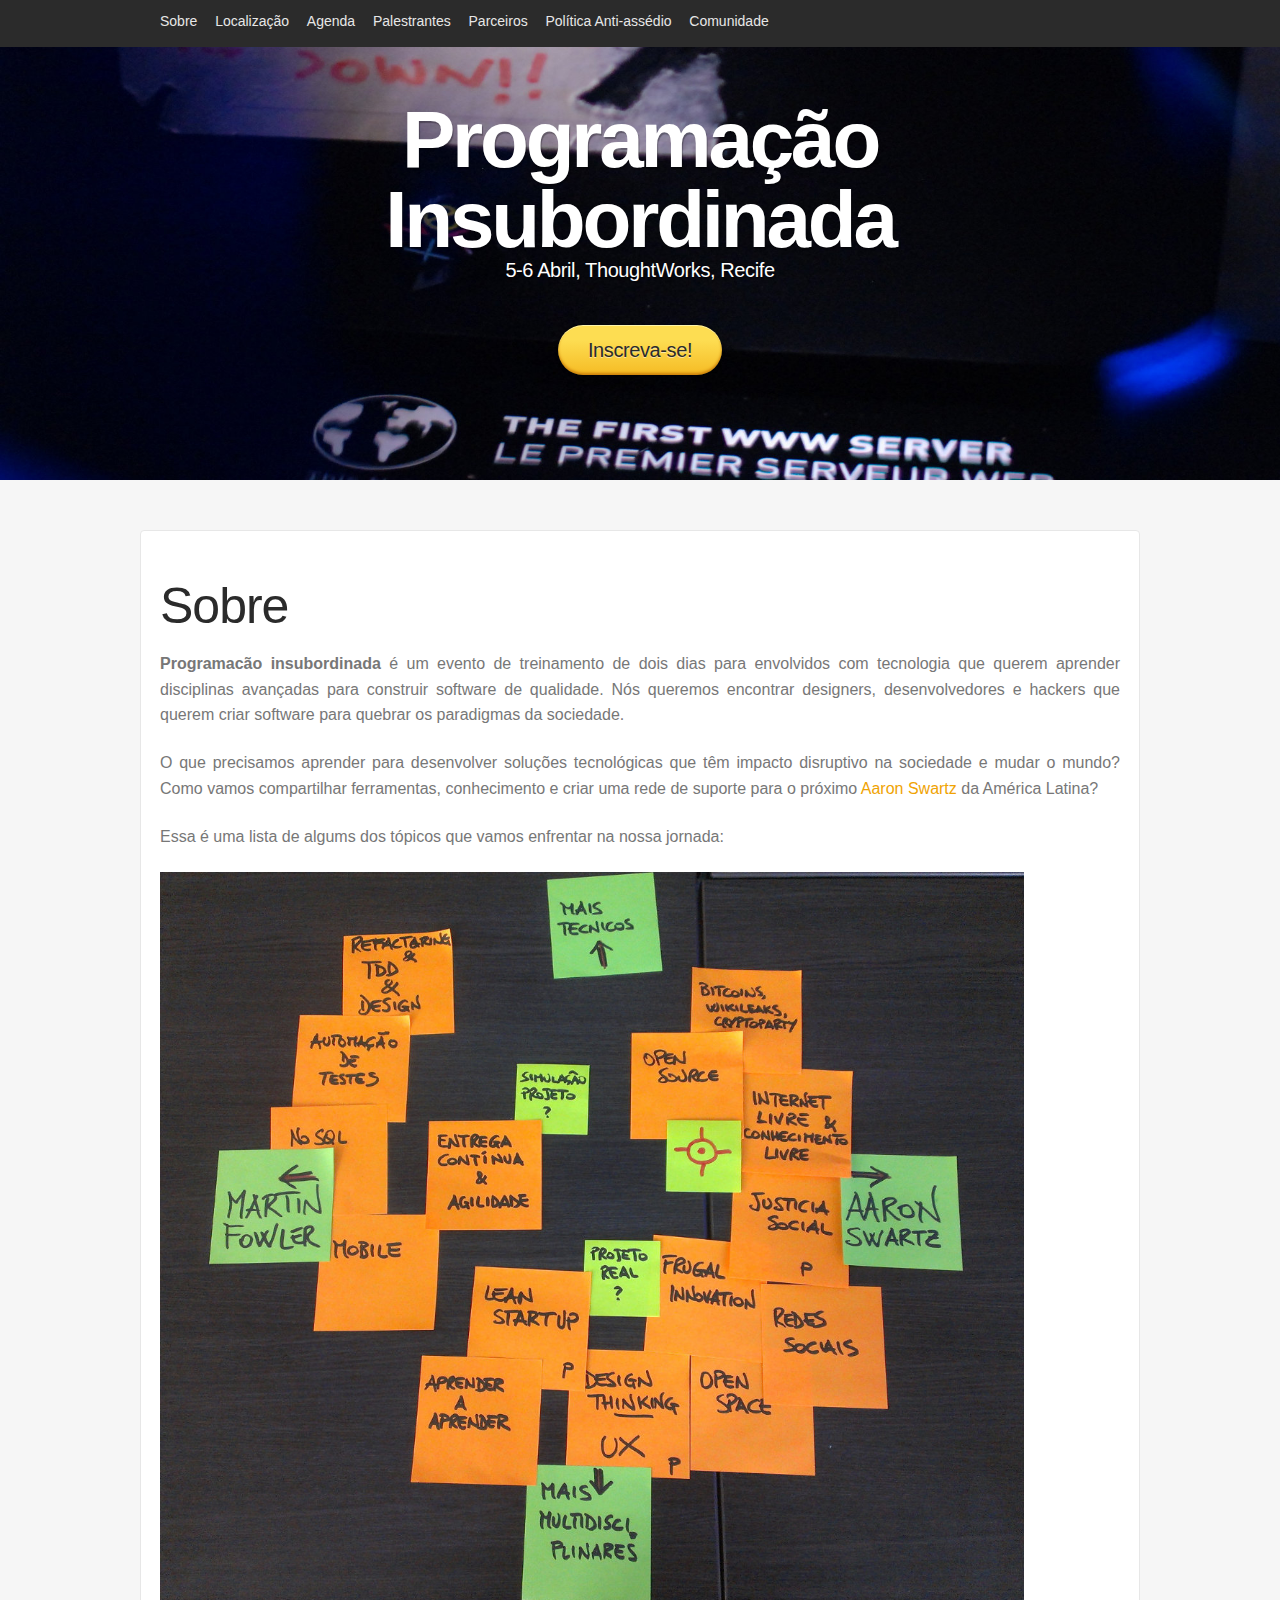
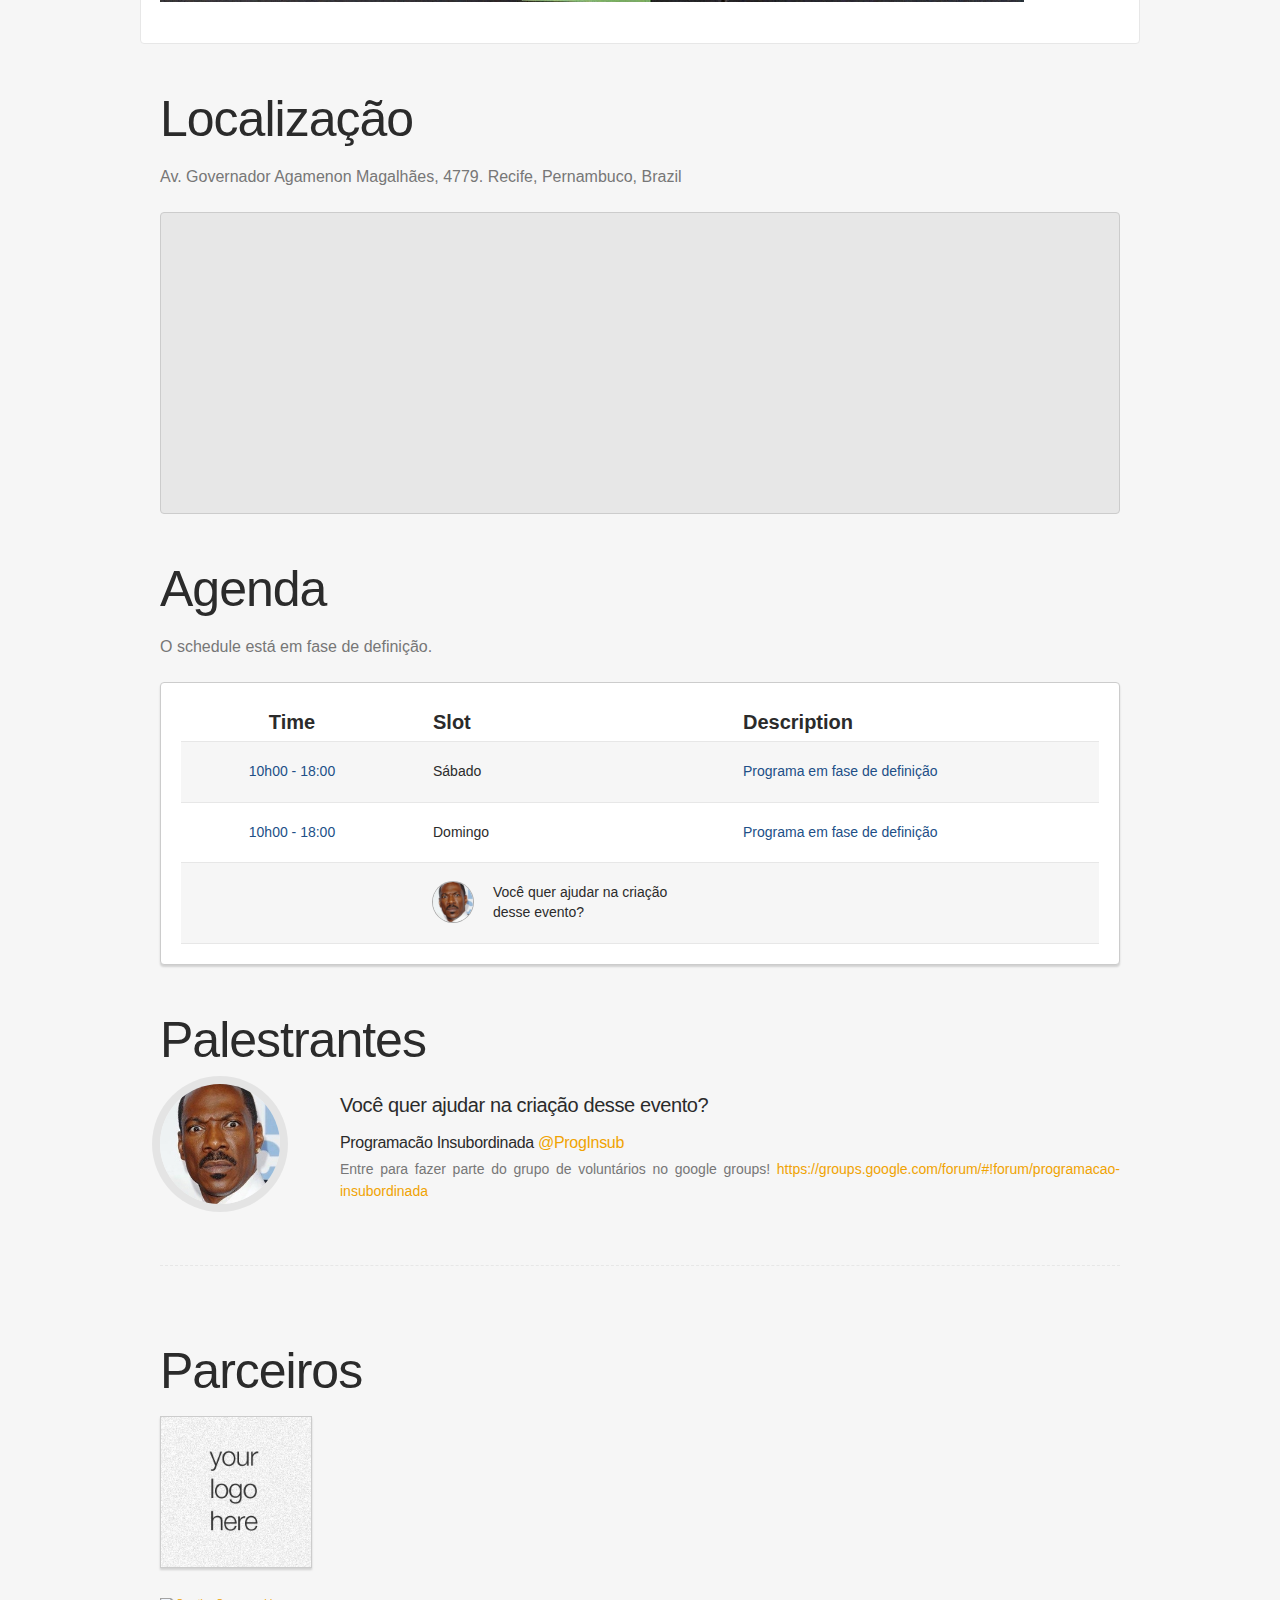
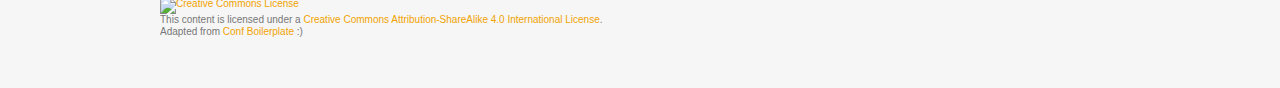
==== index.html @ bc34a20c "Sections in Portuguese" ====
<!doctype html>
<html itemscope itemtype="http://schema.org/Event">
<head>

  <title itemprop="name">Programação Insubordinada</title>

  <meta charset="utf-8">
  <meta name="author" content="Programação Insubordinada">
  <meta name="description" content="">
  <meta name="viewport" content="width=device-width">
  <meta http-equiv="X-UA-Compatible" content="IE=edge,chrome=1">

  <!-- FACEBOOK -->
  <meta property="fb:app_id" content="372862979453673">
  <meta property="og:type" content="website">
  <meta property="og:url" content="http://programacao-insubordinada.github.io/">
  <meta property="og:title" content="Programação Insubordinada">
  <meta property="og:description" content="">
  <meta property="og:image" content="themes/yellow-swan/img/badge.jpg">
  <!-- / FACEBOOK -->

  <link rel="shortcut icon" href="themes/yellow-swan/img/favicon.ico" type="image/x-icon">
  <link rel="apple-touch-icon" href="themes/yellow-swan/img/apple-touch-icon.png">

  <!-- STYLES -->
  <link rel="stylesheet" type="text/css" href="themes/yellow-swan/css/main.css">
  <!-- / STYLES -->

</head>
<body>

  <div class="global">

    <!-- NAVIGATION -->
<nav id="nav">
  <ul class="wrapper">
    
      <li class="nav-item">
        <a href="index.html#about" title="Sobre" class="nav-link">Sobre</a>
      </li>
    
      <li class="nav-item">
        <a href="index.html#location" title="Localização" class="nav-link">Localização</a>
      </li>
    
      <li class="nav-item">
        <a href="index.html#schedule" title="Agenda" class="nav-link">Agenda</a>
      </li>
    
      <li class="nav-item">
        <a href="index.html#speakers" title="Palestrantes" class="nav-link">Palestrantes</a>
      </li>
    
      <li class="nav-item">
        <a href="index.html#partners" title="Parceiros" class="nav-link">Parceiros</a>
      </li>
    

    
        <li class="nav-item inactive">
            <a href="/anti-harassment.html" class="nav-link" title="Política Anti-assédio">
                Política Anti-assédio
            </a>
        </li>
    
        <li class="nav-item inactive">
            <a href="/comunidade.html" class="nav-link" title="Comunidade">
                Comunidade
            </a>
        </li>
    

  </ul>
</nav>

<hr>
    <!-- HEADER -->
<header class="header">
  <div class="wrapper">
    <h1 class="logo-name">
      <a class="logo-link" href="#" title="Programação Insubordinada" itemprop="name">Programação Insubordinada</a>
    </h1>
    <h2 class="tagline">5-6 Abril, ThoughtWorks, Recife</h2>

    
      <div class="call-action-area">
        

        
          <a href="https://programacaoinsubordinada.wufoo.com/forms/z1jyofql1l96g7m/" class="call-action-link" title="Inscreva-se!">Inscreva-se!</a>
        
      </div>
    
  </div>
</header>
<!--  / HEADER -->

<hr>

    <!-- CONTENT -->
    <div class="content" id="content">
      <div class="wrapper">
        
  <!-- ABOUT -->

  <section class="about" id="about">
    <h2 class="section-title">Sobre</h2>
<p itemprop="description"><strong>Programacão insubordinada</strong> é um evento de treinamento de dois dias para envolvidos com tecnologia que querem aprender disciplinas avançadas para construir software de qualidade. Nós queremos encontrar designers, desenvolvedores e hackers que querem criar software para quebrar os paradigmas da sociedade.</p>

<p>O que precisamos aprender para desenvolver soluções tecnológicas que têm impacto disruptivo na sociedade e mudar o mundo? Como vamos compartilhar ferramentas, conhecimento e criar uma rede de suporte para o próximo <a href="https://en.wikipedia.org/wiki/Aaron_Swartz">Aaron Swartz</a> da América Latina?</p>

<p>Essa é uma lista de algums dos tópicos que vamos enfrentar na nossa jornada:</p>
<p><img src="themes/yellow-swan/img/topics.jpg" width="90%" alt=""/></p>
  </section>

  <!-- / ABOUT -->

  <!-- LOCATION -->

  <section class="location" id="location">
    <h2 class="section-title">Localização</h2>

<p itemprop="address" itemscope itemtype="http://schema.org/PostalAddress">
  <span itemprop="streetAddress">Av. Governador Agamenon Magalhães, 4779. </span>
  <span itemprop="addressLocality">Recife</span>,
  <span itemprop="addressRegion"> Pernambuco, Brazil</span>
</p>

<div id="map-canvas" class="location-area" data-address="Av. Governador Agamenon Magalhães, 4779"></div>
  </section>

  <!-- / LOCATION -->

  <!-- SCHEDULE -->

  <section class="schedule" id="schedule">
    <h2 class="section-title">Agenda</h2>
<p>O schedule está em fase de definição.</p>
<div class="schedule-tbl">
  <table>
    <thead>
      <tr>
        <th class="schedule-time">Time</th>
        <th class="schedule-slot">Slot</th>
        <th class="schedule-description">Description</th>
      </tr>
    </thead>
    <tbody>

      
        
          <tr class="schedule-other">
            <td class="schedule-time">10h00 - 18:00</td>
            <td class="schedule-slot">Sábado</td>
            <td class="schedule-description">Programa em fase de definição</td>
          </tr>
        
      
        
          <tr class="schedule-other">
            <td class="schedule-time">10h00 - 18:00</td>
            <td class="schedule-slot">Domingo</td>
            <td class="schedule-description">Programa em fase de definição</td>
          </tr>
        
      
        
          <tr>
            <td class="schedule-time"></td>
            <td class="schedule-slot">
            
              <span class="speaker-photo">
                <img class="photo" src="themes/yellow-swan/img/speaker.jpg" alt="Programacão Insubordinada">
              </span>
            
            Você quer ajudar na criação desse evento?
              <span class="speakers-company"></span>
            </td>
            <td class="schedule-description"></td>
          </tr>
        
      

    </tbody>
  </table>
</div>
  </section>

  <!-- / SCHEDULE -->

  <!-- SPEAKERS -->

  <section class="speakers" id="speakers">
    <h2 class="section-title">Palestrantes</h2>

<ul class="speakers-list">

  

  

  
    <li class="speakers-item" itemprop="performer" itemscope itemtype="http://schema.org/Person">
      
        <span class="speaker-photo">
          <img class="photo" src="themes/yellow-swan/img/speaker.jpg" alt="Programacão Insubordinada" itemprop="image">
        </span>
      

      <h3 class="speech-title">
        
          <span> Você quer ajudar na criação desse evento?</span>
      </h3>

      <h3 class="speakers-name">Programacão Insubordinada <a href="https://groups.google.com/forum/#!forum/programacao-insubordinada" title="@ProgInsub">@ProgInsub</a></h3>
      <p class="speakers-bio">Entre para fazer parte do grupo de voluntários no google groups! <a href="https://groups.google.com/forum/#!forum/programacao-insubordinada">https://groups.google.com/forum/#!forum/programacao-insubordinada</a></p>
    </li>
  

</ul>
  </section>

  <!-- / SPEAKERS -->

  <!-- PARTNERS -->

  <section class="partners" id="partners">
    <h2 class="section-title">Parceiros</h2>
<ul class="partners-list">


  <li class="partner-item">
    <a class="partner-logo partner-link partner-call" href="#">
        <img src="themes/yellow-swan/img/your-logo.jpg" alt="your logo" class="photo">
    </a>
  </li>
</ul>
  </section>

  <!-- / PARTNERS -->

        <!-- FOOTER -->
        <footer class="footer">
          <a rel="license" href="http://creativecommons.org/licenses/by-sa/4.0/"><img alt="Creative Commons License" style="border-width:0" src="http://i.creativecommons.org/l/by-sa/4.0/88x31.png" /></a><br />This content is licensed under a <a rel="license" href="http://creativecommons.org/licenses/by-sa/4.0/">Creative Commons Attribution-ShareAlike 4.0 International License</a>.<br/>
          Adapted from <a href="http://confboilerplate.com">Conf Boilerplate</a> :)
        </footer>
        <!-- / FOOTER -->
      </div>
    </div>
    <!-- / CONTENT -->

  </div>

  <script src="http://ajax.googleapis.com/ajax/libs/jquery/1.8.3/jquery.min.js"></script>
  <script>window.jQuery || document.write('<script src="themes/yellow-swan/js/jquery-1.8.3.min.js"><\/script>')</script>
  <script src="themes/yellow-swan/js/main.js"></script>

  
  <script src="http://maps.google.com/maps/api/js?sensor=false"></script>
  <script src="themes/yellow-swan/js/map.js"></script>
  

  <!-- GOOGLE ANALYTICS -->
  <script>
    (function(i,s,o,g,r,a,m){i['GoogleAnalyticsObject']=r;i[r]=i[r]||function(){
    (i[r].q=i[r].q||[]).push(arguments)},i[r].l=1*new Date();a=s.createElement(o),
    m=s.getElementsByTagName(o)[0];a.async=1;a.src=g;m.parentNode.insertBefore(a,m)
    })(window,document,'script','//www.google-analytics.com/analytics.js','ga');

    ga('create', 'UA-49045285-1', 'programacao-insubordinada.github.io');
    ga('send', 'pageview');

  </script>
  <!-- /GOOGLE ANALYTICS -->

</body>
</html>
---- themes/yellow-swan/css/main.css ----
/* =============================================================================
   RESET
   ========================================================================== */
* {
  margin: 0;
  padding: 0;
  list-style: none;
  border: 0;
  text-decoration: none;
}
img,
input,
label {
  vertical-align: middle;
}
h1,
h2,
h3,
h4,
h5,
h6 {
  font-size: 100%;
  line-height: 1em;
}
article,
aside,
details,
figcaption,
figure,
footer,
header,
hgroup,
nav,
section {
  display: block;
}
audio,
canvas,
video {
  display: inline-block;
  *display: inline;
  *zoom: 1;
}
audio:not([controls]) {
  display: none;
}
[hidden] {
  display: none;
}
html {
  font-size: 100%;
  -webkit-text-size-adjust: 100%;
  -ms-text-size-adjust: 100%;
}
html,
button,
input,
select,
textarea {
  font-family: sans-serif;
}
body {
  margin: 0;
}
a:focus {
  outline: thin dotted;
}
a:hover,
a:active {
  outline: 0;
}
abbr[title] {
  border-bottom: 1px dotted;
}
b,
strong {
  font-weight: bold;
}
blockquote {
  margin: 1em 40px;
}
dfn {
  font-style: italic;
}
hr {
  display: block;
  height: 1px;
  border: 0;
  border-top: 1px solid #ccc;
  margin: 1em 0;
  padding: 0;
}
ins {
  background: #ff9;
  color: #000;
  text-decoration: none;
}
mark {
  background: #ff0;
  color: #000;
  font-style: italic;
  font-weight: bold;
}
pre,
code,
kbd,
samp {
  font-family: monospace, serif;
  _font-family: 'courier new', monospace;
  font-size: 1em;
}
pre {
  white-space: pre;
  white-space: pre-wrap;
  word-wrap: break-word;
}
q {
  quotes: none;
}
q:before,
q:after {
  content: "";
  content: none;
}
small {
  font-size: 85%;
}
sub,
sup {
  font-size: 75%;
  line-height: 0;
  position: relative;
  vertical-align: baseline;
}
sup {
  top: -0.5em;
}
sub {
  bottom: -0.25em;
}
dd {
  margin: 0 0 0 40px;
}
nav ul,
nav ol {
  list-style: none;
  list-style-image: none;
  margin: 0;
  padding: 0;
}
img {
  border: 0;
  -ms-interpolation-mode: bicubic;
  vertical-align: middle;
}
svg:not(:root) {
  overflow: hidden;
}
figure {
  margin: 0;
}
form {
  margin: 0;
}
fieldset {
  border: 0;
  margin: 0;
  padding: 0;
}
legend {
  border: 0;
  *margin-left: -7px;
  padding: 0;
  white-space: normal;
}
button,
input,
select,
textarea {
  font-size: 100%;
  margin: 0;
  vertical-align: baseline;
  *vertical-align: middle;
}
button,
input {
  line-height: normal;
}
button,
input[type="button"],
input[type="reset"],
input[type="submit"] {
  cursor: pointer;
  -webkit-appearance: button;
  *overflow: visible;
}
button[disabled],
input[disabled] {
  cursor: default;
}
input[type="checkbox"],
input[type="radio"] {
  -moz-box-sizing: border-box;
  -ms-box-sizing: border-box;
  -webkit-box-sizing: border-box;
  box-sizing: border-box;
  padding: 0;
  *width: 13px;
  *height: 13px;
}
input[type="search"] {
  -webkit-appearance: textfield;
  -moz-box-sizing: content-box;
  -ms-box-sizing: content-box;
  -webkit-box-sizing: content-box;
  box-sizing: content-box;
}
input[type="search"]::-webkit-search-decoration,
input[type="search"]::-webkit-search-cancel-button {
  -webkit-appearance: none;
}
button::-moz-focus-inner,
input::-moz-focus-inner {
  border: 0;
  padding: 0;
}
textarea {
  overflow: auto;
  vertical-align: top;
  resize: vertical;
}
input:invalid,
textarea:invalid {
  background-color: #f0dddd;
}
table {
  border-collapse: collapse;
  border-spacing: 0;
  width: 100%;
}
td {
  vertical-align: middle;
}
.chromeframe {
  margin: 0.2em 0;
  background: #ccc;
  color: black;
  padding: 0.2em 0;
}
header:after,
footer:after,
section:after,
hgroup:after,
aside:after,
figure:after,
div:after,
ol:after,
li:after,
form:after,
ul:after,
dl:after {
  content: ".";
  display: block;
  clear: both;
  visibility: hidden;
  height: 0;
  overflow: hidden;
}
hr {
  display: none;
}
.clear {
  clear: both;
}
/* =============================================================================
   MAIN LAYOUT
   ========================================================================== */
.wrapper {
  margin: 0 auto;
  width: 960px;
  position: relative;
}
.content {
  padding: 50px 0;
}
.content section {
  padding-top: 50px;
}
/* =============================================================================
   BASIC STYLES
   ========================================================================== */
h2,
h3,
h4 {
  font-size: 5em;
  font-weight: normal;
  margin-bottom: .4em;
  letter-spacing: -0.02em;
}
h3 {
  font-size: 4em;
}
h4 {
  font-size: 3em;
}
p {
  font-size: 1.6em;
  line-height: 1.6em;
  margin-bottom: 1.4em;
  text-align: justify;
}
.photo {
  max-width: 100%;
  position: relative;
  top: -1px;
}
/* =============================================================================
   NAVIGATION
   ========================================================================== */
nav {
  padding: 15px 0;
  position: fixed;
  width: 100%;
  z-index: 10;
}
.nav-item {
  display: inline-block;
  margin-right: 15px;
}
.nav-link {
  font-size: 1.4em;
}
/* =============================================================================
   HEADER
   ========================================================================== */
.header {
  padding: 100px 0 100px;
  text-align: center;
}
.logo-name {
  margin-bottom: 0;
  font-size: 8em;
  letter-spacing: -0.04em;
}
.tagline {
  margin-bottom: 50px;
  font-size: 2em;
  letter-spacing: -0.02em;
}
.call-action-area .price {
  font-size: 4em;
  vertical-align: center;
  margin-right: 20px;
}
.call-action-area .call-action-link,
.btn {
  position: relative;
  top: -5px;
  cursor: pointer;
  display: inline-block;
  padding: 15px 30px;
  font-size: 2em;
  line-height: 1em;
  vertical-align: center;
  letter-spacing: -0.02em;
  -webkit-transition: all 0.3s ease-out;
  -moz-transition: all 0.3s ease-out;
  -ms-transition: all 0.3s ease-out;
  -o-transition: all 0.3s ease-out;
  transition: all 0.3s ease-out;
}
.call-action-area .call-action-link:hover,
.call-action-area .call-action-link:focus,
.btn:hover,
.btn:focus {
  top: 0;
}
/* =============================================================================
   ABOUT
   ========================================================================== */
.about {
  padding: 19px;
  margin: 0 -20px 0;
}
/* =============================================================================
   SPEAKER
   ========================================================================== */
.speakers-item {
  position: relative;
  min-height: 180px;
  padding-left: 180px;
  margin-bottom: 30px;
  border-bottom: 1px dashed #e7e7e7;
}
.speaker-photo {
  position: absolute;
  top: 0;
  left: 0;
  display: block;
  width: 120px;
  height: 120px;
}
.speech-title {
  padding-top: 10px;
  font-size: 2em;
  margin-bottom: 1em;
}
.speech-time {
  font-size: 18px;
  padding: 10px 15px;
  letter-spacing: -0.03em;
}
.speakers-name {
  font-size: 1.6em;
}
.speakers-item p {
  font-size: 1.4em;
}
/* =============================================================================
   SCHEDULE
   ========================================================================== */
.schedule-tbl {
  padding: 20px;
}
.schedule-tbl table {
  border-collapse: collapse;
  font-size: 1em;
}
.schedule-tbl td,
.schedule-tbl th {
  position: relative;
  padding: 20px 30px;
  font-size: 1.4em;
  line-height: 1.4em;
  text-align: left;
}
.schedule-tbl th {
  padding: 5px 30px;
  color: #2b2b2b;
  font-size: 2em;
  font-weight: bolder;
}
.schedule-tbl .speaker-photo {
  position: relative;
  width: 40px;
  height: 40px;
  float: left;
  margin-right: 20px;
}
.schedule-tbl .schedule-time {
  text-align: center;
}
.schedule-slot {
  width: 250px;
  font-size: 16px;
}
.speakers-company {
  display: block;
  font-size: 12px;
}
/* =============================================================================
   SPONSORS  and  PARTNERS
   ========================================================================== */
.sponsor-item,
.partner-item {
  display: inline-block;
  margin: 0 30px 30px 0;
}
.sponsor-link,
.partner-link {
  display: block;
  width: 150px;
  height: 150px;
  text-align: center;
  vertical-align: middle;
  line-height: 150px;
}
/* =============================================================================
   CONTATO
   ========================================================================== */
.form label {
  font-size: 16px;
  display: block;
  margin-bottom: .5em;
}
.control-group {
  height: auto;
  clear: both;
  margin-bottom: 20px;
}
.control-group-name,
.control-group-email {
  clear: none;
  width: 467px;
  float: left;
  margin-right: 25px;
}
.control-group-email {
  margin-right: 0;
}
.form input[type=text],
.form input[type=email],
.form textarea {
  -moz-box-sizing: border-box;
  -ms-box-sizing: border-box;
  -webkit-box-sizing: border-box;
  box-sizing: border-box;
  display: block;
  width: 100%;
  min-height: 15px;
  padding: 10px;
  font-size: 14px;
}
.form textarea {
  height: 300px;
}
.form .btn {
  float: right;
}
/* =============================================================================
   Media Queries
   ========================================================================== */
@media only screen and (max-width: 1024px) {
  .wrapper {
    width: 100%;
    padding: 0 20px;
    -moz-box-sizing: border-box;
    -ms-box-sizing: border-box;
    -webkit-box-sizing: border-box;
    box-sizing: border-box;
  }
  .about {
    margin: 0;
  }
}
@media only screen and (min-width: 320px) and (max-width: 800px) {
  /* schedule */
  .schedule-tbl {
    padding: 1px;
  }
  .schedule-tbl td,
  .schedule-tbl th {
    padding: 10px;
  }
  .schedule-tbl th {
    padding: 10px;
    font-size: 1.8em;
  }
  .schedule-tbl .speaker-photo {
    width: 40px;
    height: 40px;
    margin-right: 5px;
  }
  .schedule-tbl .schedule-slot {
    width: 120px;
  }
  .schedule-tbl td.schedule-slot {
    font-size: 14px;
    line-height: 1.2em;
  }
  .schedule-tbl .schedule-time {
    width: 60px;
    padding: 10px 0 10px 5px;
    text-align: left;
  }
  .schedule-tbl td.schedule-description {
    font-size: 12px;
  }
  /* partners */
  .sponsor-item,
  .partner-item {
    margin: 0 5px 10px 0;
  }
  .sponsor-link,
  .partner-link {
    width: 95px;
    height: 95px;
    line-height: 95px;
  }
  /* contact */
  .control-group-name,
  .control-group-email {
    clear: both;
    width: 100%;
    float: none;
    margin-right: 0;
  }
  .form .btn {
    margin-bottom: 50px;
  }
}
@media only screen and (max-width: 480px) {
  /* nav */
  nav {
    display: none;
  }
  .header {
    padding: 20px 0;
  }
  .logo-name {
    font-size: 4em;
  }
  .tagline {
    margin-bottom: 15px;
    font-size: 1.4em;
  }
  .call-action-area .price {
    font-size: 2em;
    margin: 0 0 15px;
    display: block;
  }
  .call-action-area .call-action-link,
  .btn {
    top: 0;
  }
  h2,
  h3,
  h4 {
    font-size: 3em;
  }
  h3 {
    font-size: 2em;
  }
  h4 {
    font-size: 1.8em;
  }
  p {
    font-size: 1.4em;
  }
  /* content */
  .content {
    padding: 0;
  }
  .content section {
    padding-top: 50px;
  }
  /* speakers */
  .speakers-item {
    min-height: 70px;
    padding-left: 70px;
  }
  .speaker-photo {
    width: 50px;
    height: 50px;
  }
  .speech-title {
    padding-top: 0;
    font-size: 16px;
    margin-bottom: .3em;
  }
  .speech-time {
    font-size: 16px;
    padding: 0;
  }
  .speakers-bio {
    display: none;
  }
}
@media only screen and (max-width: 321px) {
  .logo-name {
    font-size: 4em;
    margin-bottom: .4em;
  }
  .schedule-tbl .schedule-description {
    display: none;
  }
  .schedule-tbl .schedule-slot {
    width: auto;
  }
  /* partners */
  .sponsor-item,
  .partner-item {
    margin: 0 12px 15px 0;
  }
  .sponsor-link,
  .partner-link {
    width: 115px;
    height: 115px;
    line-height: 115px;
  }
}
/* =============================================================================
   MAIN LAYOUT
   ========================================================================== */
html {
  background: #F6F6F6;
  font: normal normal 10px/1.2em helvetica, arial, sans-serif;
  color: #777;
}
/* =============================================================================
   BASIC STYLES
   ========================================================================== */
h1,
h2,
h3,
h4,
h5,
h6 {
  color: #2b2b2b;
}
/* =============================================================================
   NAVIGATION
   ========================================================================== */
nav {
  background: #2b2b2b;
}
.nav-link {
  color: #e7e7e7;
}
.nav-link:active,
.nav-link:hover,
.nav-link:focus,
.nav-link.current {
  color: #fff;
}
/* =============================================================================
   HEADER
   ========================================================================== */
.header {
  background-image: url('../img/cover.jpg');
  background-color: #2b2b2b;
  background-repeat: no-repeat;
  background-position: center bottom;
  background-size: 100% auto;
}
.logo-link,
.tagline,
.call-action-area .price {
  color: #fff;
  text-shadow: 1px 2px 1px rgba(0, 0, 0, 0.3);
}
.tagline {
  font-weight: normal;
}
.call-action-area .price {
  color: #fddd52;
}
.call-action-area .call-action-link,
.btn {
  background-color: #fddd52;
  background-image: -moz-linear-gradient(top, #fddd52 30%, #f0a303 150%);
  background-image: -webkit-linear-gradient(top, #fddd52 30%, #f0a303 150%);
  filter: progid:dximagetransform.microsoft.gradient(startColorstr='#fddd52', endColorstr='#f0a303');
  background-image: linear-gradient(top, #fddd52 30%, #f0a303 150%);
  color: #2b2b2b;
  text-shadow: 0 1px 0 rgba(255, 255, 255, 0.5);
  box-shadow: 0 2px 3px 0 rgba(0, 0, 0, 0.4), inset 0 -2px 3px 0 #cc7f0a, inset 0 1px 0 0 #fff9b1;
  border-radius: 40px;
}
.github-link {
  position: fixed;
  top: 0;
  right: 0;
  z-index: 11;
}
.github-link img {
  border: 0;
}
/* =============================================================================
   CONTENT
   ========================================================================== */
.content a {
  color: #f0a303;
}
.content a:hover,
.content a:focus {
  color: #fddd52;
  text-decoration: underline;
}
/* =============================================================================
   ABOUT
   ========================================================================== */
.about {
  border: 1px solid #e7e7e7;
  background: #fff;
  border-radius: 4px;
}
/* =============================================================================
   LOCATION
   ========================================================================== */
.location-area {
  background: #e7e7e7;
  border: 1px solid #ccc;
  border-radius: 4px;
  height: 300px;
}
/* =============================================================================
   SPEAKER
   ========================================================================== */
.speaker-photo .photo {
  border-radius: 50%;
  box-shadow: 0 0 0 8px rgba(0, 0, 0, 0.07);
  -webkit-transition: all 0.3s ease-out;
  -moz-transition: all 0.3s ease-out;
  -ms-transition: all 0.3s ease-out;
  -o-transition: all 0.3s ease-out;
  transition: all 0.3s ease-out;
}
.speakers-item:hover .speaker-photo .photo {
  box-shadow: 0 0 0 8px rgba(0, 0, 0, 0.3);
}
.speech-time {
  color: #fff;
  background: #2b2b2b;
  border-radius: 8px;
}
/* =============================================================================
   SCHEDULE
   ========================================================================== */
.schedule-tbl {
  background: #fff;
  border: 1px solid #ccc;
  border-radius: 4px;
  box-shadow: 0 2px 2px 0 rgba(0, 0, 0, 0.15);
}
.schedule-tbl table {
  background: #fff;
}
.schedule-tbl td,
.schedule-tbl th {
  border-bottom: 1px solid #e7e7e7;
}
.schedule-tbl tbody tr:nth-child(2n+1) {
  background: #f6f6f6;
}
.schedule-tbl th {
  color: #2b2b2b;
}
.schedule-tbl .speaker-photo .photo {
  box-shadow: 0 0 0 1px rgba(0, 0, 0, 0.3);
}
.speakers-company {
  color: #999;
}
.schedule-slot {
  color: #2b2b2b;
}
.schedule-tbl tbody tr:hover {
  background: #fffde1;
}
.schedule-coffee,
.schedule-closing,
.schedule-lunch,
.schedule-other {
  color: #214f87;
}
/* =============================================================================
   SPONSORS
   ========================================================================== */
.sponsor-link,
.partner-link {
  background: #fff;
  border: 1px solid #ccc;
  box-shadow: 0 2px 2px 0 rgba(0, 0, 0, 0.15);
}
.sponsor-link:hover,
.sponsor-link:focus,
.partner-link:hover,
.partner-link:focus {
  border-color: #f0a303;
}
/* =============================================================================
   CONTACT
   ========================================================================== */
.form input[type=text],
.form input[type=email],
.form textarea {
  color: #777;
  border: 1px solid #e7e7e7;
  background: #fff;
  border-radius: 4px;
}
.form input[type=text]:focus,
.form input[type=email]:focus,
.form textarea:focus {
  border-color: #aaa;
  outline: 0;
}
/* =============================================================================
   Media Queries
   ========================================================================== */
@media only screen and (max-width: 1024px) {
  .header {
    background-size: auto 100%;
  }
}
@media only screen and (max-width: 480px) {
  /* speakers */
  .speaker-photo .photo {
    box-shadow: 0 0 0 3px rgba(0, 0, 0, 0.07);
  }
  .speech-title {
    font-weight: bolder;
  }
  .speech-time {
    color: #2b2b2b;
    background: transparent;
    font-weight: bolder;
  }
  .github-link {
    display: none;
  }
}
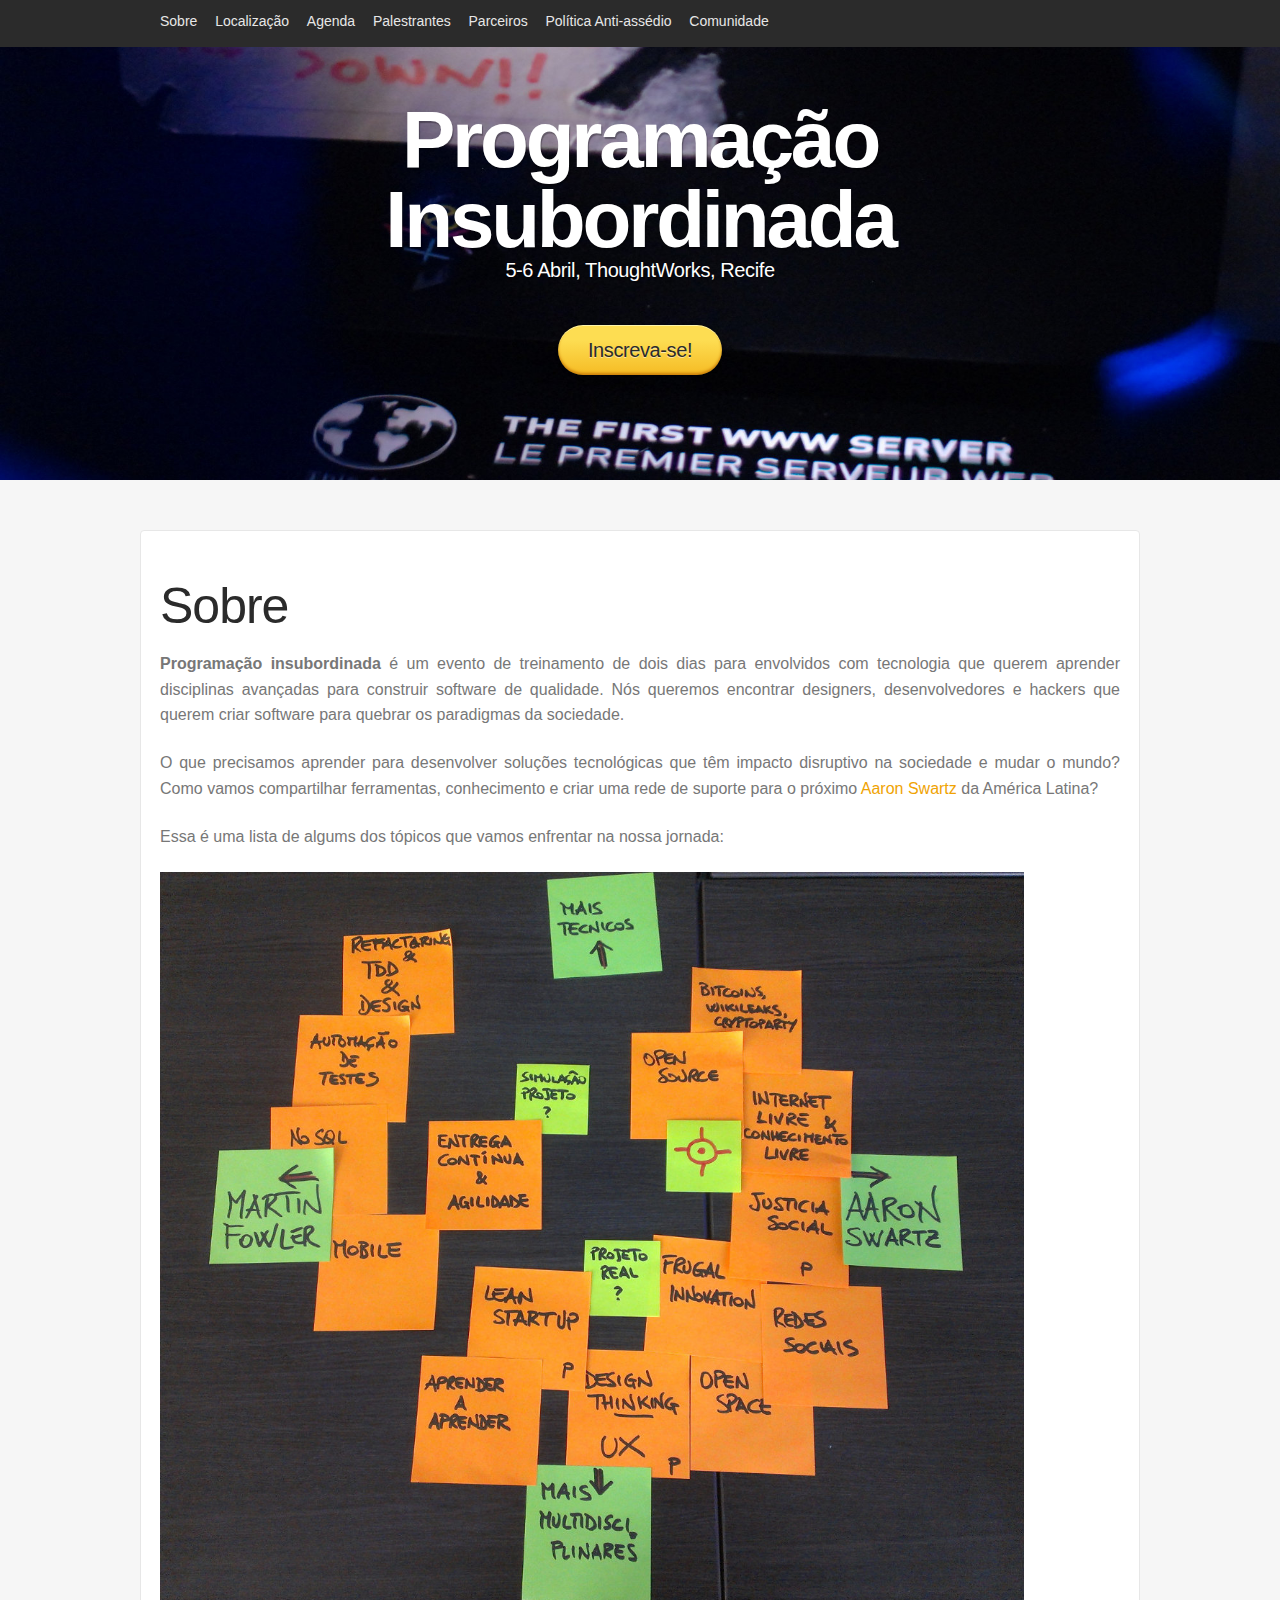
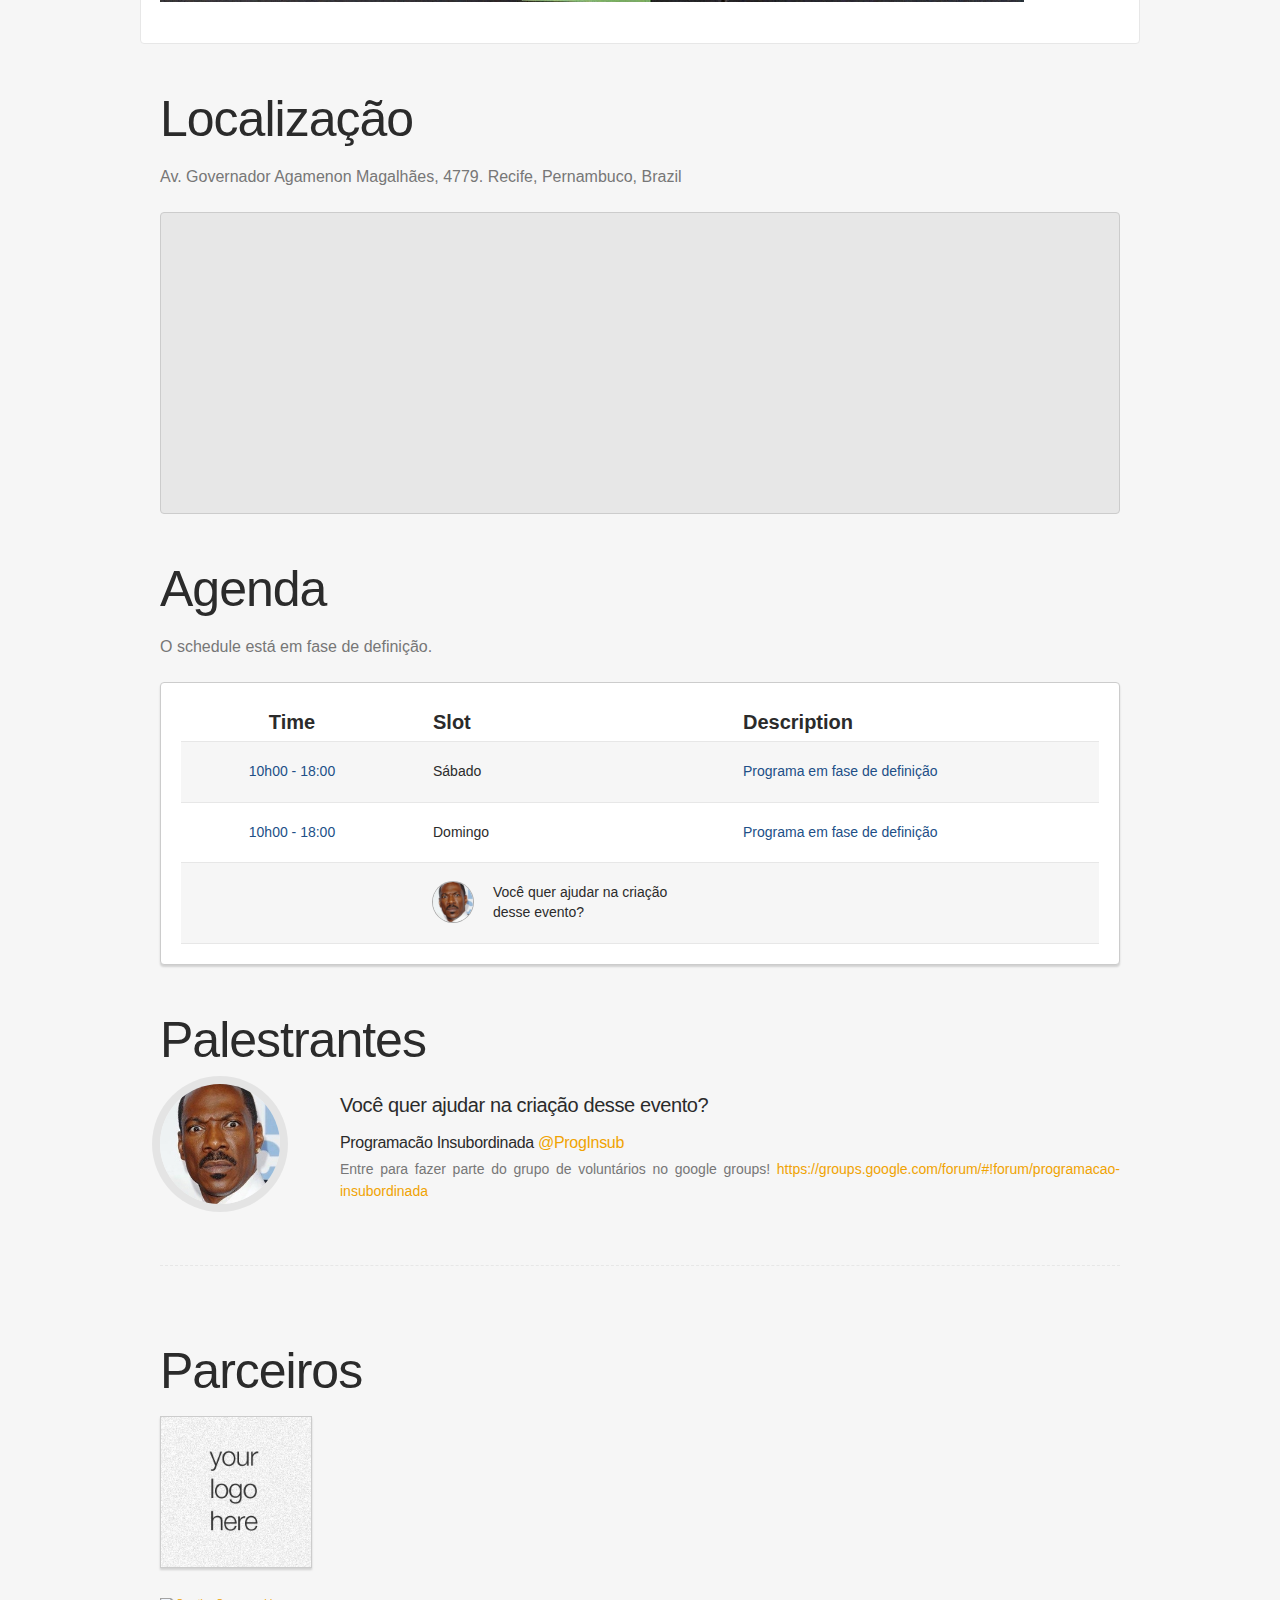
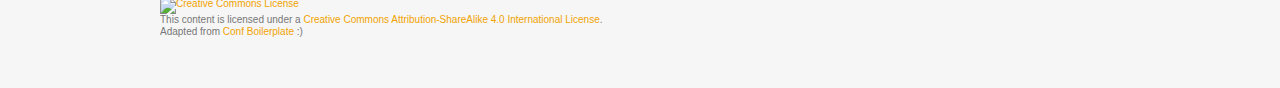
==== commit 976b8e28: "Typo" ====
--- a/index.html
+++ b/index.html
@@ -105,7 +105,7 @@
 
   <section class="about" id="about">
     <h2 class="section-title">Sobre</h2>
-<p itemprop="description"><strong>Programacão insubordinada</strong> é um evento de treinamento de dois dias para envolvidos com tecnologia que querem aprender disciplinas avançadas para construir software de qualidade. Nós queremos encontrar designers, desenvolvedores e hackers que querem criar software para quebrar os paradigmas da sociedade.</p>
+<p itemprop="description"><strong>Programação insubordinada</strong> é um evento de treinamento de dois dias para envolvidos com tecnologia que querem aprender disciplinas avançadas para construir software de qualidade. Nós queremos encontrar designers, desenvolvedores e hackers que querem criar software para quebrar os paradigmas da sociedade.</p>
 
 <p>O que precisamos aprender para desenvolver soluções tecnológicas que têm impacto disruptivo na sociedade e mudar o mundo? Como vamos compartilhar ferramentas, conhecimento e criar uma rede de suporte para o próximo <a href="https://en.wikipedia.org/wiki/Aaron_Swartz">Aaron Swartz</a> da América Latina?</p>
 
--- a/themes/yellow-swan/css/main.css
+++ b/themes/yellow-swan/css/main.css
@@ -1,903 +1,126 @@
-/* =============================================================================
-   RESET
-   ========================================================================== */
-* {
-  margin: 0;
-  padding: 0;
-  list-style: none;
-  border: 0;
-  text-decoration: none;
-}
-img,
-input,
-label {
-  vertical-align: middle;
-}
-h1,
-h2,
-h3,
-h4,
-h5,
-h6 {
-  font-size: 100%;
-  line-height: 1em;
-}
-article,
-aside,
-details,
-figcaption,
-figure,
-footer,
-header,
-hgroup,
-nav,
-section {
-  display: block;
-}
-audio,
-canvas,
-video {
-  display: inline-block;
-  *display: inline;
-  *zoom: 1;
-}
-audio:not([controls]) {
-  display: none;
-}
-[hidden] {
-  display: none;
-}
-html {
-  font-size: 100%;
-  -webkit-text-size-adjust: 100%;
-  -ms-text-size-adjust: 100%;
-}
-html,
-button,
-input,
-select,
-textarea {
-  font-family: sans-serif;
-}
-body {
-  margin: 0;
-}
-a:focus {
-  outline: thin dotted;
-}
-a:hover,
-a:active {
-  outline: 0;
-}
-abbr[title] {
-  border-bottom: 1px dotted;
-}
-b,
-strong {
-  font-weight: bold;
-}
-blockquote {
-  margin: 1em 40px;
-}
-dfn {
-  font-style: italic;
-}
-hr {
-  display: block;
-  height: 1px;
-  border: 0;
-  border-top: 1px solid #ccc;
-  margin: 1em 0;
-  padding: 0;
-}
-ins {
-  background: #ff9;
-  color: #000;
-  text-decoration: none;
-}
-mark {
-  background: #ff0;
-  color: #000;
-  font-style: italic;
-  font-weight: bold;
-}
-pre,
-code,
-kbd,
-samp {
-  font-family: monospace, serif;
-  _font-family: 'courier new', monospace;
-  font-size: 1em;
-}
-pre {
-  white-space: pre;
-  white-space: pre-wrap;
-  word-wrap: break-word;
-}
-q {
-  quotes: none;
-}
-q:before,
-q:after {
-  content: "";
-  content: none;
-}
-small {
-  font-size: 85%;
-}
-sub,
-sup {
-  font-size: 75%;
-  line-height: 0;
-  position: relative;
-  vertical-align: baseline;
-}
-sup {
-  top: -0.5em;
-}
-sub {
-  bottom: -0.25em;
-}
-dd {
-  margin: 0 0 0 40px;
-}
-nav ul,
-nav ol {
-  list-style: none;
-  list-style-image: none;
-  margin: 0;
-  padding: 0;
-}
-img {
-  border: 0;
-  -ms-interpolation-mode: bicubic;
-  vertical-align: middle;
-}
-svg:not(:root) {
-  overflow: hidden;
-}
-figure {
-  margin: 0;
-}
-form {
-  margin: 0;
-}
-fieldset {
-  border: 0;
-  margin: 0;
-  padding: 0;
-}
-legend {
-  border: 0;
-  *margin-left: -7px;
-  padding: 0;
-  white-space: normal;
-}
-button,
-input,
-select,
-textarea {
-  font-size: 100%;
-  margin: 0;
-  vertical-align: baseline;
-  *vertical-align: middle;
-}
-button,
-input {
-  line-height: normal;
-}
-button,
-input[type="button"],
-input[type="reset"],
-input[type="submit"] {
-  cursor: pointer;
-  -webkit-appearance: button;
-  *overflow: visible;
-}
-button[disabled],
-input[disabled] {
-  cursor: default;
-}
-input[type="checkbox"],
-input[type="radio"] {
-  -moz-box-sizing: border-box;
-  -ms-box-sizing: border-box;
-  -webkit-box-sizing: border-box;
-  box-sizing: border-box;
-  padding: 0;
-  *width: 13px;
-  *height: 13px;
-}
-input[type="search"] {
-  -webkit-appearance: textfield;
-  -moz-box-sizing: content-box;
-  -ms-box-sizing: content-box;
-  -webkit-box-sizing: content-box;
-  box-sizing: content-box;
-}
-input[type="search"]::-webkit-search-decoration,
-input[type="search"]::-webkit-search-cancel-button {
-  -webkit-appearance: none;
-}
-button::-moz-focus-inner,
-input::-moz-focus-inner {
-  border: 0;
-  padding: 0;
-}
-textarea {
-  overflow: auto;
-  vertical-align: top;
-  resize: vertical;
-}
-input:invalid,
-textarea:invalid {
-  background-color: #f0dddd;
-}
-table {
-  border-collapse: collapse;
-  border-spacing: 0;
-  width: 100%;
-}
-td {
-  vertical-align: middle;
-}
-.chromeframe {
-  margin: 0.2em 0;
-  background: #ccc;
-  color: black;
-  padding: 0.2em 0;
-}
-header:after,
-footer:after,
-section:after,
-hgroup:after,
-aside:after,
-figure:after,
-div:after,
-ol:after,
-li:after,
-form:after,
-ul:after,
-dl:after {
-  content: ".";
-  display: block;
-  clear: both;
-  visibility: hidden;
-  height: 0;
-  overflow: hidden;
-}
-hr {
-  display: none;
-}
-.clear {
-  clear: both;
-}
-/* =============================================================================
-   MAIN LAYOUT
-   ========================================================================== */
-.wrapper {
-  margin: 0 auto;
-  width: 960px;
-  position: relative;
-}
-.content {
-  padding: 50px 0;
-}
-.content section {
-  padding-top: 50px;
-}
-/* =============================================================================
-   BASIC STYLES
-   ========================================================================== */
-h2,
-h3,
-h4 {
-  font-size: 5em;
-  font-weight: normal;
-  margin-bottom: .4em;
-  letter-spacing: -0.02em;
-}
-h3 {
-  font-size: 4em;
-}
-h4 {
-  font-size: 3em;
-}
-p {
-  font-size: 1.6em;
-  line-height: 1.6em;
-  margin-bottom: 1.4em;
-  text-align: justify;
-}
-.photo {
-  max-width: 100%;
-  position: relative;
-  top: -1px;
-}
-/* =============================================================================
-   NAVIGATION
-   ========================================================================== */
-nav {
-  padding: 15px 0;
-  position: fixed;
-  width: 100%;
-  z-index: 10;
-}
-.nav-item {
-  display: inline-block;
-  margin-right: 15px;
-}
-.nav-link {
-  font-size: 1.4em;
-}
-/* =============================================================================
-   HEADER
-   ========================================================================== */
-.header {
-  padding: 100px 0 100px;
-  text-align: center;
-}
-.logo-name {
-  margin-bottom: 0;
-  font-size: 8em;
-  letter-spacing: -0.04em;
-}
-.tagline {
-  margin-bottom: 50px;
-  font-size: 2em;
-  letter-spacing: -0.02em;
-}
-.call-action-area .price {
-  font-size: 4em;
-  vertical-align: center;
-  margin-right: 20px;
-}
-.call-action-area .call-action-link,
-.btn {
-  position: relative;
-  top: -5px;
-  cursor: pointer;
-  display: inline-block;
-  padding: 15px 30px;
-  font-size: 2em;
-  line-height: 1em;
-  vertical-align: center;
-  letter-spacing: -0.02em;
-  -webkit-transition: all 0.3s ease-out;
-  -moz-transition: all 0.3s ease-out;
-  -ms-transition: all 0.3s ease-out;
-  -o-transition: all 0.3s ease-out;
-  transition: all 0.3s ease-out;
-}
-.call-action-area .call-action-link:hover,
-.call-action-area .call-action-link:focus,
-.btn:hover,
-.btn:focus {
-  top: 0;
-}
-/* =============================================================================
-   ABOUT
-   ========================================================================== */
-.about {
-  padding: 19px;
-  margin: 0 -20px 0;
-}
-/* =============================================================================
-   SPEAKER
-   ========================================================================== */
-.speakers-item {
-  position: relative;
-  min-height: 180px;
-  padding-left: 180px;
-  margin-bottom: 30px;
-  border-bottom: 1px dashed #e7e7e7;
-}
-.speaker-photo {
-  position: absolute;
-  top: 0;
-  left: 0;
-  display: block;
-  width: 120px;
-  height: 120px;
-}
-.speech-title {
-  padding-top: 10px;
-  font-size: 2em;
-  margin-bottom: 1em;
-}
-.speech-time {
-  font-size: 18px;
-  padding: 10px 15px;
-  letter-spacing: -0.03em;
-}
-.speakers-name {
-  font-size: 1.6em;
-}
-.speakers-item p {
-  font-size: 1.4em;
-}
-/* =============================================================================
-   SCHEDULE
-   ========================================================================== */
-.schedule-tbl {
-  padding: 20px;
-}
-.schedule-tbl table {
-  border-collapse: collapse;
-  font-size: 1em;
-}
-.schedule-tbl td,
-.schedule-tbl th {
-  position: relative;
-  padding: 20px 30px;
-  font-size: 1.4em;
-  line-height: 1.4em;
-  text-align: left;
-}
-.schedule-tbl th {
-  padding: 5px 30px;
-  color: #2b2b2b;
-  font-size: 2em;
-  font-weight: bolder;
-}
-.schedule-tbl .speaker-photo {
-  position: relative;
-  width: 40px;
-  height: 40px;
-  float: left;
-  margin-right: 20px;
-}
-.schedule-tbl .schedule-time {
-  text-align: center;
-}
-.schedule-slot {
-  width: 250px;
-  font-size: 16px;
-}
-.speakers-company {
-  display: block;
-  font-size: 12px;
-}
-/* =============================================================================
-   SPONSORS  and  PARTNERS
-   ========================================================================== */
-.sponsor-item,
-.partner-item {
-  display: inline-block;
-  margin: 0 30px 30px 0;
-}
-.sponsor-link,
-.partner-link {
-  display: block;
-  width: 150px;
-  height: 150px;
-  text-align: center;
-  vertical-align: middle;
-  line-height: 150px;
-}
-/* =============================================================================
-   CONTATO
-   ========================================================================== */
-.form label {
-  font-size: 16px;
-  display: block;
-  margin-bottom: .5em;
-}
-.control-group {
-  height: auto;
-  clear: both;
-  margin-bottom: 20px;
-}
-.control-group-name,
-.control-group-email {
-  clear: none;
-  width: 467px;
-  float: left;
-  margin-right: 25px;
-}
-.control-group-email {
-  margin-right: 0;
-}
-.form input[type=text],
-.form input[type=email],
-.form textarea {
-  -moz-box-sizing: border-box;
-  -ms-box-sizing: border-box;
-  -webkit-box-sizing: border-box;
-  box-sizing: border-box;
-  display: block;
-  width: 100%;
-  min-height: 15px;
-  padding: 10px;
-  font-size: 14px;
-}
-.form textarea {
-  height: 300px;
-}
-.form .btn {
-  float: right;
-}
-/* =============================================================================
-   Media Queries
-   ========================================================================== */
-@media only screen and (max-width: 1024px) {
-  .wrapper {
-    width: 100%;
-    padding: 0 20px;
-    -moz-box-sizing: border-box;
-    -ms-box-sizing: border-box;
-    -webkit-box-sizing: border-box;
-    box-sizing: border-box;
-  }
-  .about {
-    margin: 0;
-  }
-}
-@media only screen and (min-width: 320px) and (max-width: 800px) {
-  /* schedule */
-  .schedule-tbl {
-    padding: 1px;
-  }
-  .schedule-tbl td,
-  .schedule-tbl th {
-    padding: 10px;
-  }
-  .schedule-tbl th {
-    padding: 10px;
-    font-size: 1.8em;
-  }
-  .schedule-tbl .speaker-photo {
-    width: 40px;
-    height: 40px;
-    margin-right: 5px;
-  }
-  .schedule-tbl .schedule-slot {
-    width: 120px;
-  }
-  .schedule-tbl td.schedule-slot {
-    font-size: 14px;
-    line-height: 1.2em;
-  }
-  .schedule-tbl .schedule-time {
-    width: 60px;
-    padding: 10px 0 10px 5px;
-    text-align: left;
-  }
-  .schedule-tbl td.schedule-description {
-    font-size: 12px;
-  }
-  /* partners */
-  .sponsor-item,
-  .partner-item {
-    margin: 0 5px 10px 0;
-  }
-  .sponsor-link,
-  .partner-link {
-    width: 95px;
-    height: 95px;
-    line-height: 95px;
-  }
-  /* contact */
-  .control-group-name,
-  .control-group-email {
-    clear: both;
-    width: 100%;
-    float: none;
-    margin-right: 0;
-  }
-  .form .btn {
-    margin-bottom: 50px;
-  }
-}
-@media only screen and (max-width: 480px) {
-  /* nav */
-  nav {
-    display: none;
-  }
-  .header {
-    padding: 20px 0;
-  }
-  .logo-name {
-    font-size: 4em;
-  }
-  .tagline {
-    margin-bottom: 15px;
-    font-size: 1.4em;
-  }
-  .call-action-area .price {
-    font-size: 2em;
-    margin: 0 0 15px;
-    display: block;
-  }
-  .call-action-area .call-action-link,
-  .btn {
-    top: 0;
-  }
-  h2,
-  h3,
-  h4 {
-    font-size: 3em;
-  }
-  h3 {
-    font-size: 2em;
-  }
-  h4 {
-    font-size: 1.8em;
-  }
-  p {
-    font-size: 1.4em;
-  }
-  /* content */
-  .content {
-    padding: 0;
-  }
-  .content section {
-    padding-top: 50px;
-  }
-  /* speakers */
-  .speakers-item {
-    min-height: 70px;
-    padding-left: 70px;
-  }
-  .speaker-photo {
-    width: 50px;
-    height: 50px;
-  }
-  .speech-title {
-    padding-top: 0;
-    font-size: 16px;
-    margin-bottom: .3em;
-  }
-  .speech-time {
-    font-size: 16px;
-    padding: 0;
-  }
-  .speakers-bio {
-    display: none;
-  }
-}
-@media only screen and (max-width: 321px) {
-  .logo-name {
-    font-size: 4em;
-    margin-bottom: .4em;
-  }
-  .schedule-tbl .schedule-description {
-    display: none;
-  }
-  .schedule-tbl .schedule-slot {
-    width: auto;
-  }
-  /* partners */
-  .sponsor-item,
-  .partner-item {
-    margin: 0 12px 15px 0;
-  }
-  .sponsor-link,
-  .partner-link {
-    width: 115px;
-    height: 115px;
-    line-height: 115px;
-  }
-}
-/* =============================================================================
-   MAIN LAYOUT
-   ========================================================================== */
-html {
-  background: #F6F6F6;
-  font: normal normal 10px/1.2em helvetica, arial, sans-serif;
-  color: #777;
-}
-/* =============================================================================
-   BASIC STYLES
-   ========================================================================== */
-h1,
-h2,
-h3,
-h4,
-h5,
-h6 {
-  color: #2b2b2b;
-}
-/* =============================================================================
-   NAVIGATION
-   ========================================================================== */
-nav {
-  background: #2b2b2b;
-}
-.nav-link {
-  color: #e7e7e7;
-}
-.nav-link:active,
-.nav-link:hover,
-.nav-link:focus,
-.nav-link.current {
-  color: #fff;
-}
-/* =============================================================================
-   HEADER
-   ========================================================================== */
-.header {
-  background-image: url('../img/cover.jpg');
-  background-color: #2b2b2b;
-  background-repeat: no-repeat;
-  background-position: center bottom;
-  background-size: 100% auto;
-}
-.logo-link,
-.tagline,
-.call-action-area .price {
-  color: #fff;
-  text-shadow: 1px 2px 1px rgba(0, 0, 0, 0.3);
-}
-.tagline {
-  font-weight: normal;
-}
-.call-action-area .price {
-  color: #fddd52;
-}
-.call-action-area .call-action-link,
-.btn {
-  background-color: #fddd52;
-  background-image: -moz-linear-gradient(top, #fddd52 30%, #f0a303 150%);
-  background-image: -webkit-linear-gradient(top, #fddd52 30%, #f0a303 150%);
-  filter: progid:dximagetransform.microsoft.gradient(startColorstr='#fddd52', endColorstr='#f0a303');
-  background-image: linear-gradient(top, #fddd52 30%, #f0a303 150%);
-  color: #2b2b2b;
-  text-shadow: 0 1px 0 rgba(255, 255, 255, 0.5);
-  box-shadow: 0 2px 3px 0 rgba(0, 0, 0, 0.4), inset 0 -2px 3px 0 #cc7f0a, inset 0 1px 0 0 #fff9b1;
-  border-radius: 40px;
-}
-.github-link {
-  position: fixed;
-  top: 0;
-  right: 0;
-  z-index: 11;
-}
-.github-link img {
-  border: 0;
-}
-/* =============================================================================
-   CONTENT
-   ========================================================================== */
-.content a {
-  color: #f0a303;
-}
-.content a:hover,
-.content a:focus {
-  color: #fddd52;
-  text-decoration: underline;
-}
-/* =============================================================================
-   ABOUT
-   ========================================================================== */
-.about {
-  border: 1px solid #e7e7e7;
-  background: #fff;
-  border-radius: 4px;
-}
-/* =============================================================================
-   LOCATION
-   ========================================================================== */
-.location-area {
-  background: #e7e7e7;
-  border: 1px solid #ccc;
-  border-radius: 4px;
-  height: 300px;
-}
-/* =============================================================================
-   SPEAKER
-   ========================================================================== */
-.speaker-photo .photo {
-  border-radius: 50%;
-  box-shadow: 0 0 0 8px rgba(0, 0, 0, 0.07);
-  -webkit-transition: all 0.3s ease-out;
-  -moz-transition: all 0.3s ease-out;
-  -ms-transition: all 0.3s ease-out;
-  -o-transition: all 0.3s ease-out;
-  transition: all 0.3s ease-out;
-}
-.speakers-item:hover .speaker-photo .photo {
-  box-shadow: 0 0 0 8px rgba(0, 0, 0, 0.3);
-}
-.speech-time {
-  color: #fff;
-  background: #2b2b2b;
-  border-radius: 8px;
-}
-/* =============================================================================
-   SCHEDULE
-   ========================================================================== */
-.schedule-tbl {
-  background: #fff;
-  border: 1px solid #ccc;
-  border-radius: 4px;
-  box-shadow: 0 2px 2px 0 rgba(0, 0, 0, 0.15);
-}
-.schedule-tbl table {
-  background: #fff;
-}
-.schedule-tbl td,
-.schedule-tbl th {
-  border-bottom: 1px solid #e7e7e7;
-}
-.schedule-tbl tbody tr:nth-child(2n+1) {
-  background: #f6f6f6;
-}
-.schedule-tbl th {
-  color: #2b2b2b;
-}
-.schedule-tbl .speaker-photo .photo {
-  box-shadow: 0 0 0 1px rgba(0, 0, 0, 0.3);
-}
-.speakers-company {
-  color: #999;
-}
-.schedule-slot {
-  color: #2b2b2b;
-}
-.schedule-tbl tbody tr:hover {
-  background: #fffde1;
-}
-.schedule-coffee,
-.schedule-closing,
-.schedule-lunch,
-.schedule-other {
-  color: #214f87;
-}
-/* =============================================================================
-   SPONSORS
-   ========================================================================== */
-.sponsor-link,
-.partner-link {
-  background: #fff;
-  border: 1px solid #ccc;
-  box-shadow: 0 2px 2px 0 rgba(0, 0, 0, 0.15);
-}
-.sponsor-link:hover,
-.sponsor-link:focus,
-.partner-link:hover,
-.partner-link:focus {
-  border-color: #f0a303;
-}
-/* =============================================================================
-   CONTACT
-   ========================================================================== */
-.form input[type=text],
-.form input[type=email],
-.form textarea {
-  color: #777;
-  border: 1px solid #e7e7e7;
-  background: #fff;
-  border-radius: 4px;
-}
-.form input[type=text]:focus,
-.form input[type=email]:focus,
-.form textarea:focus {
-  border-color: #aaa;
-  outline: 0;
-}
-/* =============================================================================
-   Media Queries
-   ========================================================================== */
-@media only screen and (max-width: 1024px) {
-  .header {
-    background-size: auto 100%;
-  }
-}
-@media only screen and (max-width: 480px) {
-  /* speakers */
-  .speaker-photo .photo {
-    box-shadow: 0 0 0 3px rgba(0, 0, 0, 0.07);
-  }
-  .speech-title {
-    font-weight: bolder;
-  }
-  .speech-time {
-    color: #2b2b2b;
-    background: transparent;
-    font-weight: bolder;
-  }
-  .github-link {
-    display: none;
-  }
-}
+*{margin:0;padding:0;list-style:none;border:0;text-decoration:none;}
+img,input,label{vertical-align:middle;}
+h1,h2,h3,h4,h5,h6{font-size:100%;line-height:1em;}
+article,aside,details,figcaption,figure,footer,header,hgroup,nav,section{display:block;}
+audio,canvas,video{display:inline-block;*display:inline;*zoom:1;}
+audio:not([controls]){display:none;}
+[hidden]{display:none;}
+html{font-size:100%;-webkit-text-size-adjust:100%;-ms-text-size-adjust:100%;}
+html,button,input,select,textarea{font-family:sans-serif;}
+body{margin:0;}
+a:focus{outline:thin dotted;}
+a:hover,a:active{outline:0;}
+abbr[title]{border-bottom:1px dotted;}
+b,strong{font-weight:bold;}
+blockquote{margin:1em 40px;}
+dfn{font-style:italic;}
+hr{display:block;height:1px;border:0;border-top:1px solid #ccc;margin:1em 0;padding:0;}
+ins{background:#ff9;color:#000;text-decoration:none;}
+mark{background:#ff0;color:#000;font-style:italic;font-weight:bold;}
+pre,code,kbd,samp{font-family:monospace, serif;_font-family:'courier new',monospace;font-size:1em;}
+pre{white-space:pre;white-space:pre-wrap;word-wrap:break-word;}
+q{quotes:none;}
+q:before,q:after{content:"";content:none;}
+small{font-size:85%;}
+sub,sup{font-size:75%;line-height:0;position:relative;vertical-align:baseline;}
+sup{top:-0.5em;}
+sub{bottom:-0.25em;}
+dd{margin:0 0 0 40px;}
+nav ul,nav ol{list-style:none;list-style-image:none;margin:0;padding:0;}
+img{border:0;-ms-interpolation-mode:bicubic;vertical-align:middle;}
+svg:not(:root){overflow:hidden;}
+figure{margin:0;}
+form{margin:0;}
+fieldset{border:0;margin:0;padding:0;}
+legend{border:0;*margin-left:-7px;padding:0;white-space:normal;}
+button,input,select,textarea{font-size:100%;margin:0;vertical-align:baseline;*vertical-align:middle;}
+button,input{line-height:normal;}
+button,input[type="button"],input[type="reset"],input[type="submit"]{cursor:pointer;-webkit-appearance:button;*overflow:visible;}
+button[disabled],input[disabled]{cursor:default;}
+input[type="checkbox"],input[type="radio"]{-moz-box-sizing:border-box;-ms-box-sizing:border-box;-webkit-box-sizing:border-box;box-sizing:border-box;padding:0;*width:13px;*height:13px;}
+input[type="search"]{-webkit-appearance:textfield;-moz-box-sizing:content-box;-ms-box-sizing:content-box;-webkit-box-sizing:content-box;box-sizing:content-box;}
+input[type="search"]::-webkit-search-decoration,input[type="search"]::-webkit-search-cancel-button{-webkit-appearance:none;}
+button::-moz-focus-inner,input::-moz-focus-inner{border:0;padding:0;}
+textarea{overflow:auto;vertical-align:top;resize:vertical;}
+input:invalid,textarea:invalid{background-color:#f0dddd;}
+table{border-collapse:collapse;border-spacing:0;width:100%;}
+td{vertical-align:middle;}
+.chromeframe{margin:0.2em 0;background:#ccc;color:black;padding:0.2em 0;}
+header:after,footer:after,section:after,hgroup:after,aside:after,figure:after,div:after,ol:after,li:after,form:after,ul:after,dl:after{content:".";display:block;clear:both;visibility:hidden;height:0;overflow:hidden;}
+hr{display:none;}
+.clear{clear:both;}
+.wrapper{margin:0 auto;width:960px;position:relative;}
+.content{padding:50px 0;}
+.content section{padding-top:50px;}
+h2,h3,h4{font-size:5em;font-weight:normal;margin-bottom:.4em;letter-spacing:-0.02em;}
+h3{font-size:4em;}
+h4{font-size:3em;}
+p{font-size:1.6em;line-height:1.6em;margin-bottom:1.4em;text-align:justify;}
+.photo{max-width:100%;position:relative;top:-1px;}
+nav{padding:15px 0;position:fixed;width:100%;z-index:10;}
+.nav-item{display:inline-block;margin-right:15px;}
+.nav-link{font-size:1.4em;}
+.header{padding:100px 0 100px;text-align:center;}
+.logo-name{margin-bottom:0;font-size:8em;letter-spacing:-0.04em;}
+.tagline{margin-bottom:50px;font-size:2em;letter-spacing:-0.02em;}
+.call-action-area .price{font-size:4em;vertical-align:center;margin-right:20px;}
+.call-action-area .call-action-link,.btn{position:relative;top:-5px;cursor:pointer;display:inline-block;padding:15px 30px;font-size:2em;line-height:1em;vertical-align:center;letter-spacing:-0.02em;-webkit-transition:all 0.3s ease-out;-moz-transition:all 0.3s ease-out;-ms-transition:all 0.3s ease-out;-o-transition:all 0.3s ease-out;transition:all 0.3s ease-out;}
+.call-action-area .call-action-link:hover,.call-action-area .call-action-link:focus,.btn:hover,.btn:focus{top:0;}
+.about{padding:19px;margin:0 -20px 0;}
+.speakers-item{position:relative;min-height:180px;padding-left:180px;margin-bottom:30px;border-bottom:1px dashed #e7e7e7;}
+.speaker-photo{position:absolute;top:0;left:0;display:block;width:120px;height:120px;}
+.speech-title{padding-top:10px;font-size:2em;margin-bottom:1em;}
+.speech-time{font-size:18px;padding:10px 15px;letter-spacing:-0.03em;}
+.speakers-name{font-size:1.6em;}
+.speakers-item p{font-size:1.4em;}
+.schedule-tbl{padding:20px;}
+.schedule-tbl table{border-collapse:collapse;font-size:1em;}
+.schedule-tbl td,.schedule-tbl th{position:relative;padding:20px 30px;font-size:1.4em;line-height:1.4em;text-align:left;}
+.schedule-tbl th{padding:5px 30px;color:#2b2b2b;font-size:2em;font-weight:bolder;}
+.schedule-tbl .speaker-photo{position:relative;width:40px;height:40px;float:left;margin-right:20px;}
+.schedule-tbl .schedule-time{text-align:center;}
+.schedule-slot{width:250px;font-size:16px;}
+.speakers-company{display:block;font-size:12px;}
+.sponsor-item,.partner-item{display:inline-block;margin:0 30px 30px 0;}
+.sponsor-link,.partner-link{display:block;width:150px;height:150px;text-align:center;vertical-align:middle;line-height:150px;}
+.form label{font-size:16px;display:block;margin-bottom:.5em;}
+.control-group{height:auto;clear:both;margin-bottom:20px;}
+.control-group-name,.control-group-email{clear:none;width:467px;float:left;margin-right:25px;}
+.control-group-email{margin-right:0;}
+.form input[type=text],.form input[type=email],.form textarea{-moz-box-sizing:border-box;-ms-box-sizing:border-box;-webkit-box-sizing:border-box;box-sizing:border-box;display:block;width:100%;min-height:15px;padding:10px;font-size:14px;}
+.form textarea{height:300px;}
+.form .btn{float:right;}
+@media only screen and (max-width:1024px){.wrapper{width:100%;padding:0 20px;-moz-box-sizing:border-box;-ms-box-sizing:border-box;-webkit-box-sizing:border-box;box-sizing:border-box;} .about{margin:0;}}@media only screen and (min-width:320px) and (max-width:800px){.schedule-tbl{padding:1px;} .schedule-tbl td,.schedule-tbl th{padding:10px;} .schedule-tbl th{padding:10px;font-size:1.8em;} .schedule-tbl .speaker-photo{width:40px;height:40px;margin-right:5px;} .schedule-tbl .schedule-slot{width:120px;} .schedule-tbl td.schedule-slot{font-size:14px;line-height:1.2em;} .schedule-tbl .schedule-time{width:60px;padding:10px 0 10px 5px;text-align:left;} .schedule-tbl td.schedule-description{font-size:12px;} .sponsor-item,.partner-item{margin:0 5px 10px 0;} .sponsor-link,.partner-link{width:95px;height:95px;line-height:95px;} .control-group-name,.control-group-email{clear:both;width:100%;float:none;margin-right:0;} .form .btn{margin-bottom:50px;}}@media only screen and (max-width:480px){nav{display:none;} .header{padding:20px 0;} .logo-name{font-size:4em;} .tagline{margin-bottom:15px;font-size:1.4em;} .call-action-area .price{font-size:2em;margin:0 0 15px;display:block;} .call-action-area .call-action-link,.btn{top:0;} h2,h3,h4{font-size:3em;} h3{font-size:2em;} h4{font-size:1.8em;} p{font-size:1.4em;} .content{padding:0;} .content section{padding-top:50px;} .speakers-item{min-height:70px;padding-left:70px;} .speaker-photo{width:50px;height:50px;} .speech-title{padding-top:0;font-size:16px;margin-bottom:.3em;} .speech-time{font-size:16px;padding:0;} .speakers-bio{display:none;}}@media only screen and (max-width:321px){.logo-name{font-size:4em;margin-bottom:.4em;} .schedule-tbl .schedule-description{display:none;} .schedule-tbl .schedule-slot{width:auto;} .sponsor-item,.partner-item{margin:0 12px 15px 0;} .sponsor-link,.partner-link{width:115px;height:115px;line-height:115px;}}html{background:#F6F6F6;font:normal normal 10px/1.2em helvetica,arial,sans-serif;color:#777;}
+h1,h2,h3,h4,h5,h6{color:#2b2b2b;}
+nav{background:#2b2b2b;}
+.nav-link{color:#e7e7e7;}
+.nav-link:active,.nav-link:hover,.nav-link:focus,.nav-link.current{color:#fff;}
+.header{background-image:url('../img/cover.jpg');background-color:#2b2b2b;background-repeat:no-repeat;background-position:center bottom;background-size:100% auto;}
+.logo-link,.tagline,.call-action-area .price{color:#fff;text-shadow:1px 2px 1px rgba(0, 0, 0, 0.3);}
+.tagline{font-weight:normal;}
+.call-action-area .price{color:#fddd52;}
+.call-action-area .call-action-link,.btn{background-color:#fddd52;background-image:-moz-linear-gradient(top, #fddd52 30%, #f0a303 150%);background-image:-webkit-linear-gradient(top, #fddd52 30%, #f0a303 150%);filter:progid:dximagetransform.microsoft.gradient(startColorstr='#fddd52', endColorstr='#f0a303');background-image:linear-gradient(top, #fddd52 30%, #f0a303 150%);color:#2b2b2b;text-shadow:0 1px 0 rgba(255, 255, 255, 0.5);box-shadow:0 2px 3px 0 rgba(0, 0, 0, 0.4),inset 0 -2px 3px 0 #cc7f0a,inset 0 1px 0 0 #fff9b1;border-radius:40px;}
+.github-link{position:fixed;top:0;right:0;z-index:11;}
+.github-link img{border:0;}
+.content a{color:#f0a303;}
+.content a:hover,.content a:focus{color:#fddd52;text-decoration:underline;}
+.about{border:1px solid #e7e7e7;background:#fff;border-radius:4px;}
+.location-area{background:#e7e7e7;border:1px solid #ccc;border-radius:4px;height:300px;}
+.speaker-photo .photo{border-radius:50%;box-shadow:0 0 0 8px rgba(0, 0, 0, 0.07);-webkit-transition:all 0.3s ease-out;-moz-transition:all 0.3s ease-out;-ms-transition:all 0.3s ease-out;-o-transition:all 0.3s ease-out;transition:all 0.3s ease-out;}
+.speakers-item:hover .speaker-photo .photo{box-shadow:0 0 0 8px rgba(0, 0, 0, 0.3);}
+.speech-time{color:#fff;background:#2b2b2b;border-radius:8px;}
+.schedule-tbl{background:#fff;border:1px solid #ccc;border-radius:4px;box-shadow:0 2px 2px 0 rgba(0, 0, 0, 0.15);}
+.schedule-tbl table{background:#fff;}
+.schedule-tbl td,.schedule-tbl th{border-bottom:1px solid #e7e7e7;}
+.schedule-tbl tbody tr:nth-child(2n+1){background:#f6f6f6;}
+.schedule-tbl th{color:#2b2b2b;}
+.schedule-tbl .speaker-photo .photo{box-shadow:0 0 0 1px rgba(0, 0, 0, 0.3);}
+.speakers-company{color:#999;}
+.schedule-slot{color:#2b2b2b;}
+.schedule-tbl tbody tr:hover{background:#fffde1;}
+.schedule-coffee,.schedule-closing,.schedule-lunch,.schedule-other{color:#214f87;}
+.sponsor-link,.partner-link{background:#fff;border:1px solid #ccc;box-shadow:0 2px 2px 0 rgba(0, 0, 0, 0.15);}
+.sponsor-link:hover,.sponsor-link:focus,.partner-link:hover,.partner-link:focus{border-color:#f0a303;}
+.form input[type=text],.form input[type=email],.form textarea{color:#777;border:1px solid #e7e7e7;background:#fff;border-radius:4px;}
+.form input[type=text]:focus,.form input[type=email]:focus,.form textarea:focus{border-color:#aaa;outline:0;}
+@media only screen and (max-width:1024px){.header{background-size:auto 100%;}}@media only screen and (max-width:480px){.speaker-photo .photo{box-shadow:0 0 0 3px rgba(0, 0, 0, 0.07);} .speech-title{font-weight:bolder;} .speech-time{color:#2b2b2b;background:transparent;font-weight:bolder;} .github-link{display:none;}}
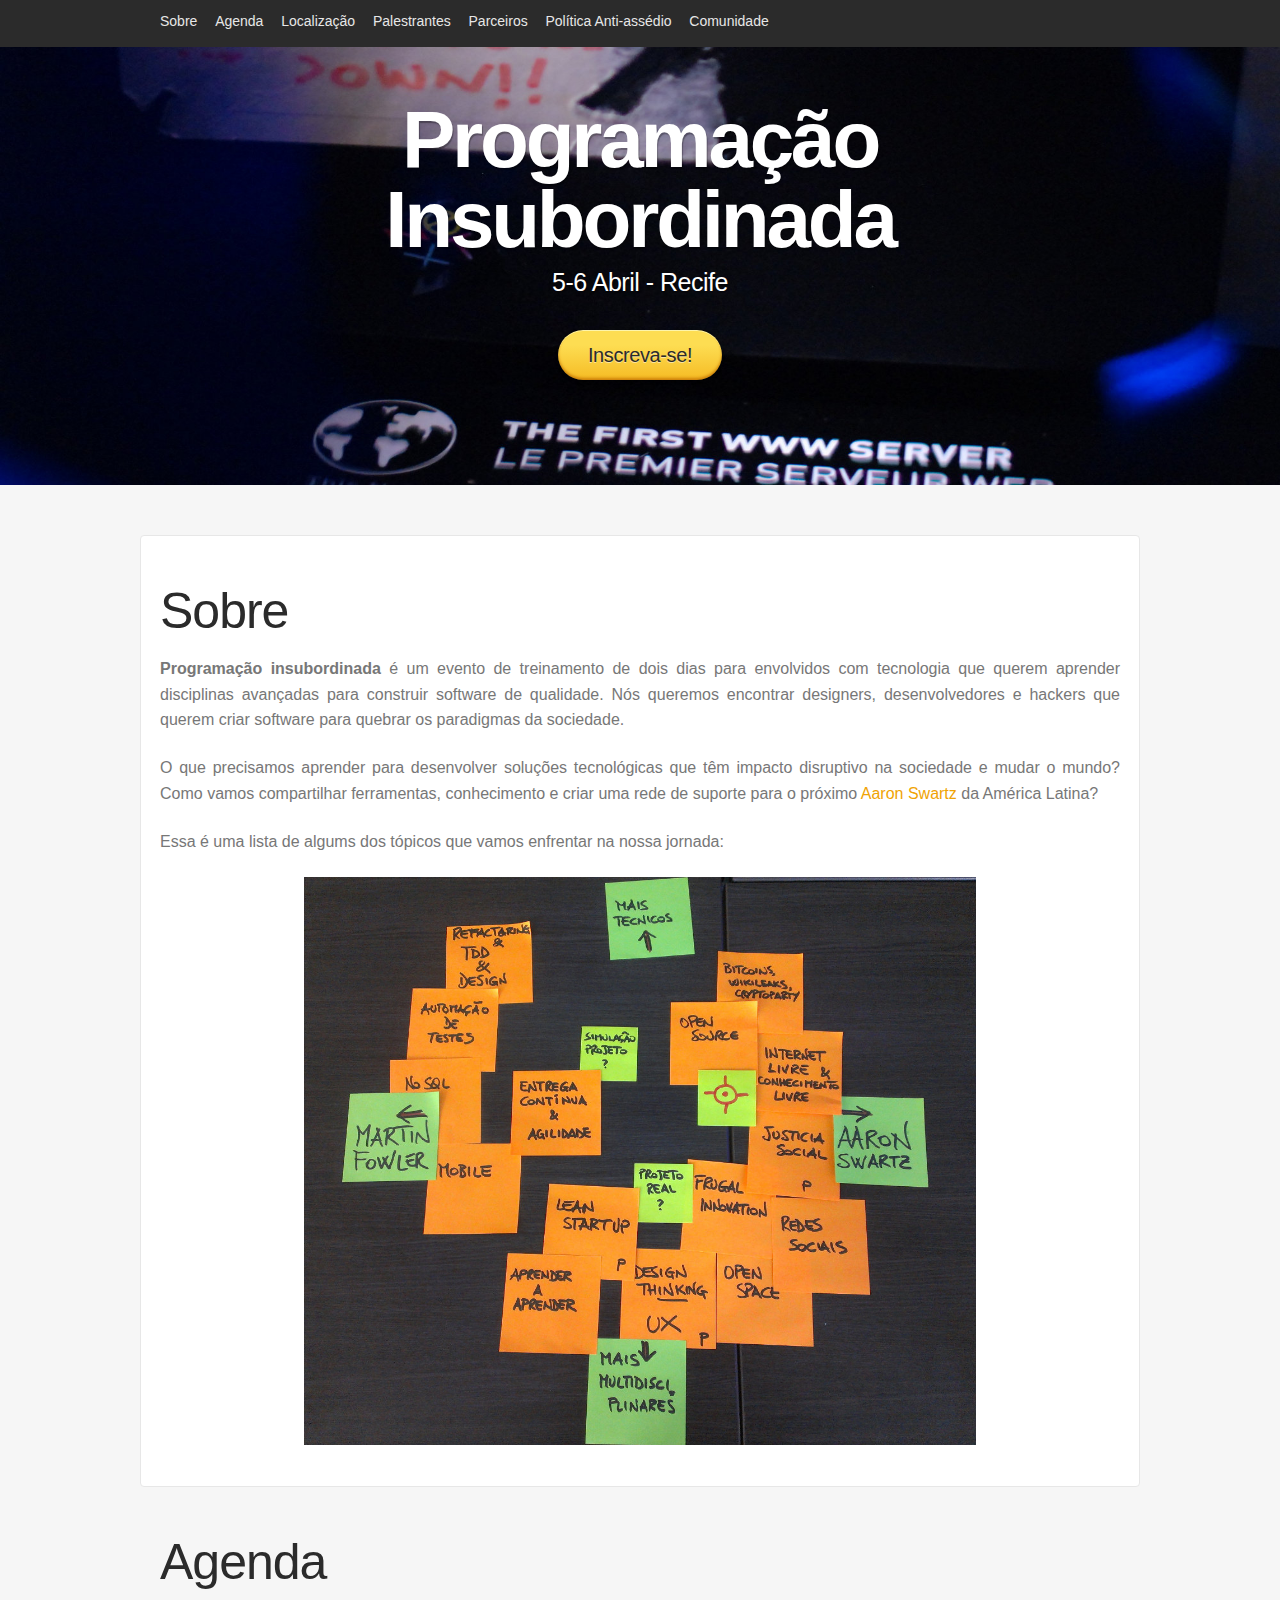
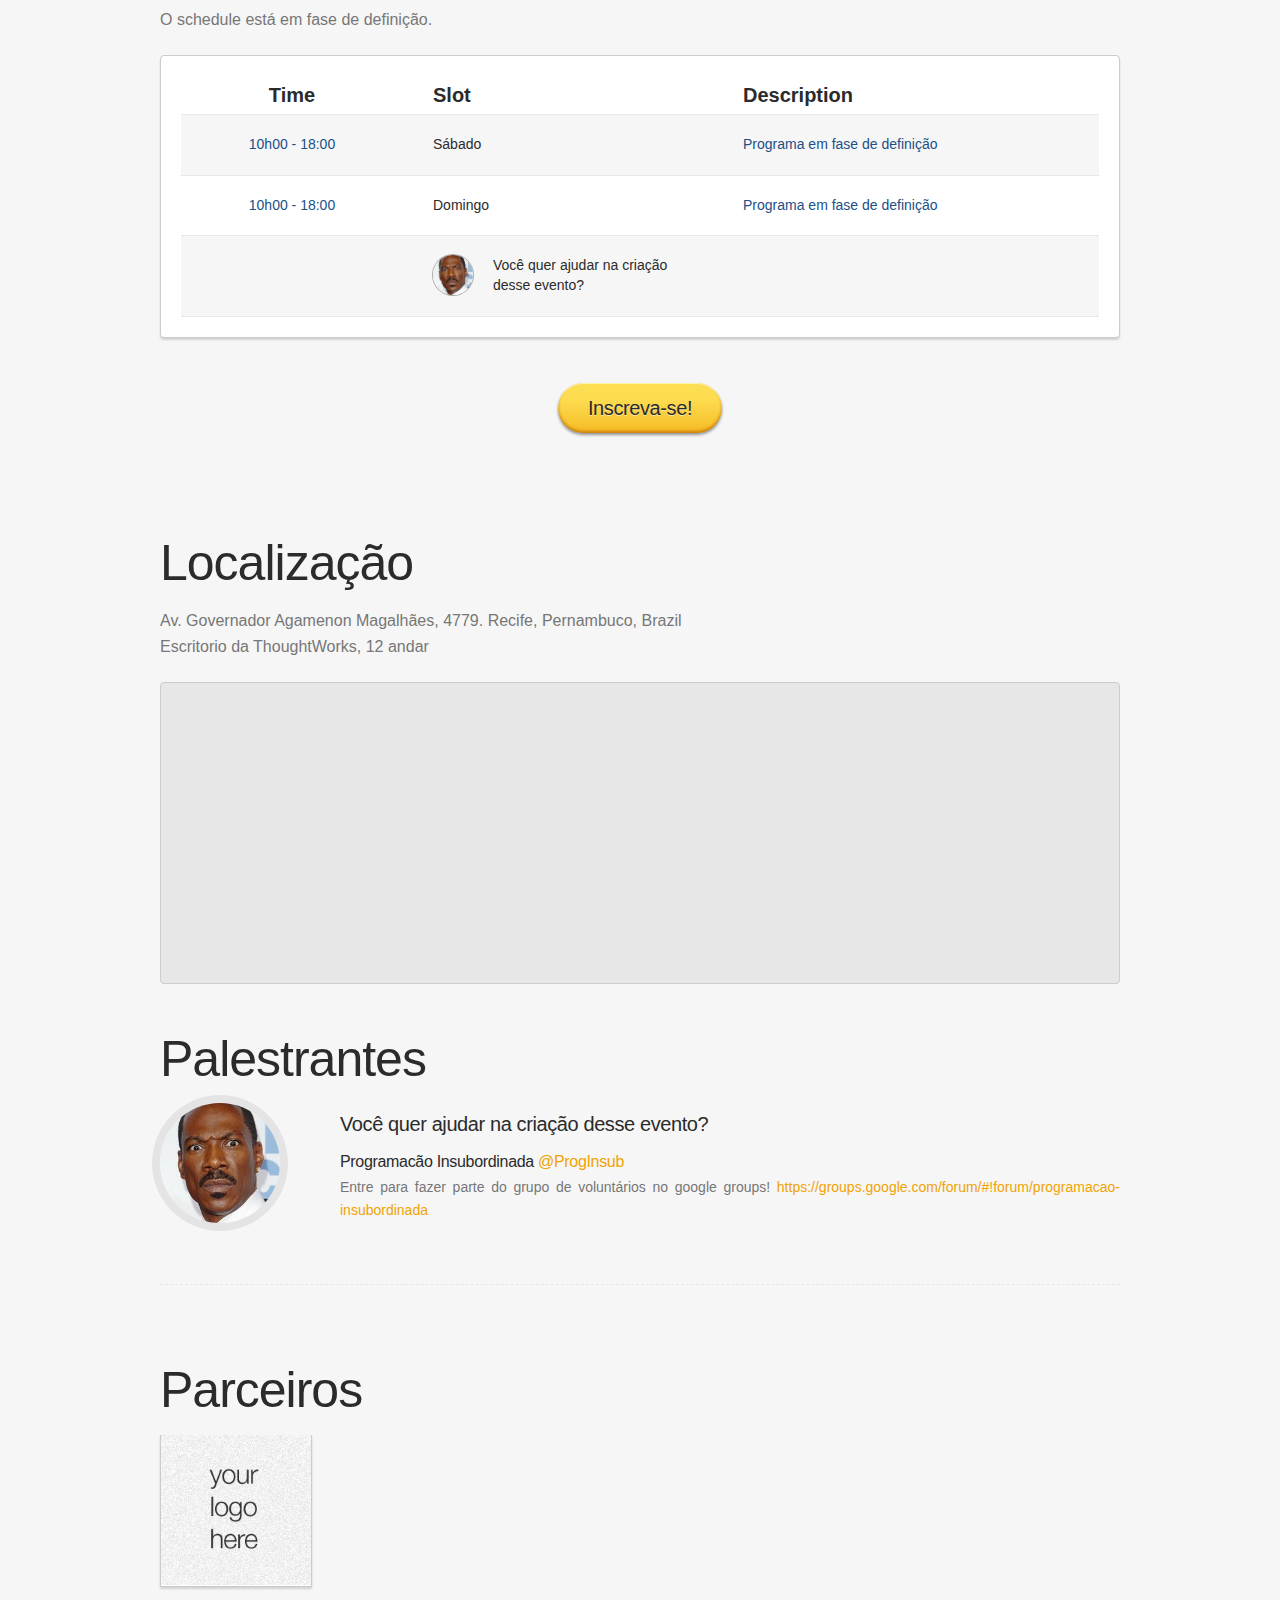
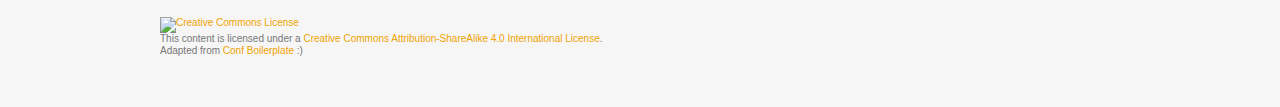
==== commit 1e9d6889: "Added registration button near the agenda and improved address information" ====
--- a/index.html
+++ b/index.html
@@ -40,11 +40,11 @@
       </li>
     
       <li class="nav-item">
+        <a href="index.html#schedule" title="Agenda" class="nav-link">Agenda</a>
+      </li>
+    
+      <li class="nav-item">
         <a href="index.html#location" title="Localização" class="nav-link">Localização</a>
-      </li>
-    
-      <li class="nav-item">
-        <a href="index.html#schedule" title="Agenda" class="nav-link">Agenda</a>
       </li>
     
       <li class="nav-item">
@@ -80,7 +80,7 @@
     <h1 class="logo-name">
       <a class="logo-link" href="#" title="Programação Insubordinada" itemprop="name">Programação Insubordinada</a>
     </h1>
-    <h2 class="tagline">5-6 Abril, ThoughtWorks, Recife</h2>
+    <h2 class="tagline">5-6 Abril - Recife</h2>
 
     
       <div class="call-action-area">
@@ -110,26 +110,10 @@
 <p>O que precisamos aprender para desenvolver soluções tecnológicas que têm impacto disruptivo na sociedade e mudar o mundo? Como vamos compartilhar ferramentas, conhecimento e criar uma rede de suporte para o próximo <a href="https://en.wikipedia.org/wiki/Aaron_Swartz">Aaron Swartz</a> da América Latina?</p>
 
 <p>Essa é uma lista de algums dos tópicos que vamos enfrentar na nossa jornada:</p>
-<p><img src="themes/yellow-swan/img/topics.jpg" width="90%" alt=""/></p>
+<p class="topicos"><img src="themes/yellow-swan/img/topics.jpg" alt="Os tópicos do evento"/></p>
   </section>
 
   <!-- / ABOUT -->
-
-  <!-- LOCATION -->
-
-  <section class="location" id="location">
-    <h2 class="section-title">Localização</h2>
-
-<p itemprop="address" itemscope itemtype="http://schema.org/PostalAddress">
-  <span itemprop="streetAddress">Av. Governador Agamenon Magalhães, 4779. </span>
-  <span itemprop="addressLocality">Recife</span>,
-  <span itemprop="addressRegion"> Pernambuco, Brazil</span>
-</p>
-
-<div id="map-canvas" class="location-area" data-address="Av. Governador Agamenon Magalhães, 4779"></div>
-  </section>
-
-  <!-- / LOCATION -->
 
   <!-- SCHEDULE -->
 
@@ -184,9 +168,37 @@
     </tbody>
   </table>
 </div>
+
+<div class="schedule-call-action">
+  
+    <div class="call-action-area">
+      
+
+      
+        <a href="https://programacaoinsubordinada.wufoo.com/forms/z1jyofql1l96g7m/" class="call-action-link" title="Inscreva-se!">Inscreva-se!</a>
+      
+    </div>
+  
+</div>
   </section>
 
   <!-- / SCHEDULE -->
+
+  <!-- LOCATION -->
+
+  <section class="location" id="location">
+    <h2 class="section-title">Localização</h2>
+
+<p itemprop="address" itemscope itemtype="http://schema.org/PostalAddress">
+  <span itemprop="streetAddress">Av. Governador Agamenon Magalhães, 4779. </span>
+  <span itemprop="addressLocality">Recife</span>,
+  <span itemprop="addressRegion">Pernambuco, Brazil</span><br/>
+  Escritorio da ThoughtWorks, 12 andar
+</p>
+<div id="map-canvas" class="location-area" data-address="Av. Governador Agamenon Magalhães, 4779"></div>
+  </section>
+
+  <!-- / LOCATION -->
 
   <!-- SPEAKERS -->
 
--- a/themes/yellow-swan/css/main.css
+++ b/themes/yellow-swan/css/main.css
@@ -62,11 +62,13 @@
 .nav-link{font-size:1.4em;}
 .header{padding:100px 0 100px;text-align:center;}
 .logo-name{margin-bottom:0;font-size:8em;letter-spacing:-0.04em;}
-.tagline{margin-bottom:50px;font-size:2em;letter-spacing:-0.02em;}
+.tagline{margin:10px 0px 40px 0px;font-size:2.5em;letter-spacing:-0.02em;}
+.schedule-call-action{text-align:center;padding:50px 0 50px;}
 .call-action-area .price{font-size:4em;vertical-align:center;margin-right:20px;}
 .call-action-area .call-action-link,.btn{position:relative;top:-5px;cursor:pointer;display:inline-block;padding:15px 30px;font-size:2em;line-height:1em;vertical-align:center;letter-spacing:-0.02em;-webkit-transition:all 0.3s ease-out;-moz-transition:all 0.3s ease-out;-ms-transition:all 0.3s ease-out;-o-transition:all 0.3s ease-out;transition:all 0.3s ease-out;}
 .call-action-area .call-action-link:hover,.call-action-area .call-action-link:focus,.btn:hover,.btn:focus{top:0;}
 .about{padding:19px;margin:0 -20px 0;}
+.topicos{text-align:center;}.topicos img{width:70%;}
 .speakers-item{position:relative;min-height:180px;padding-left:180px;margin-bottom:30px;border-bottom:1px dashed #e7e7e7;}
 .speaker-photo{position:absolute;top:0;left:0;display:block;width:120px;height:120px;}
 .speech-title{padding-top:10px;font-size:2em;margin-bottom:1em;}
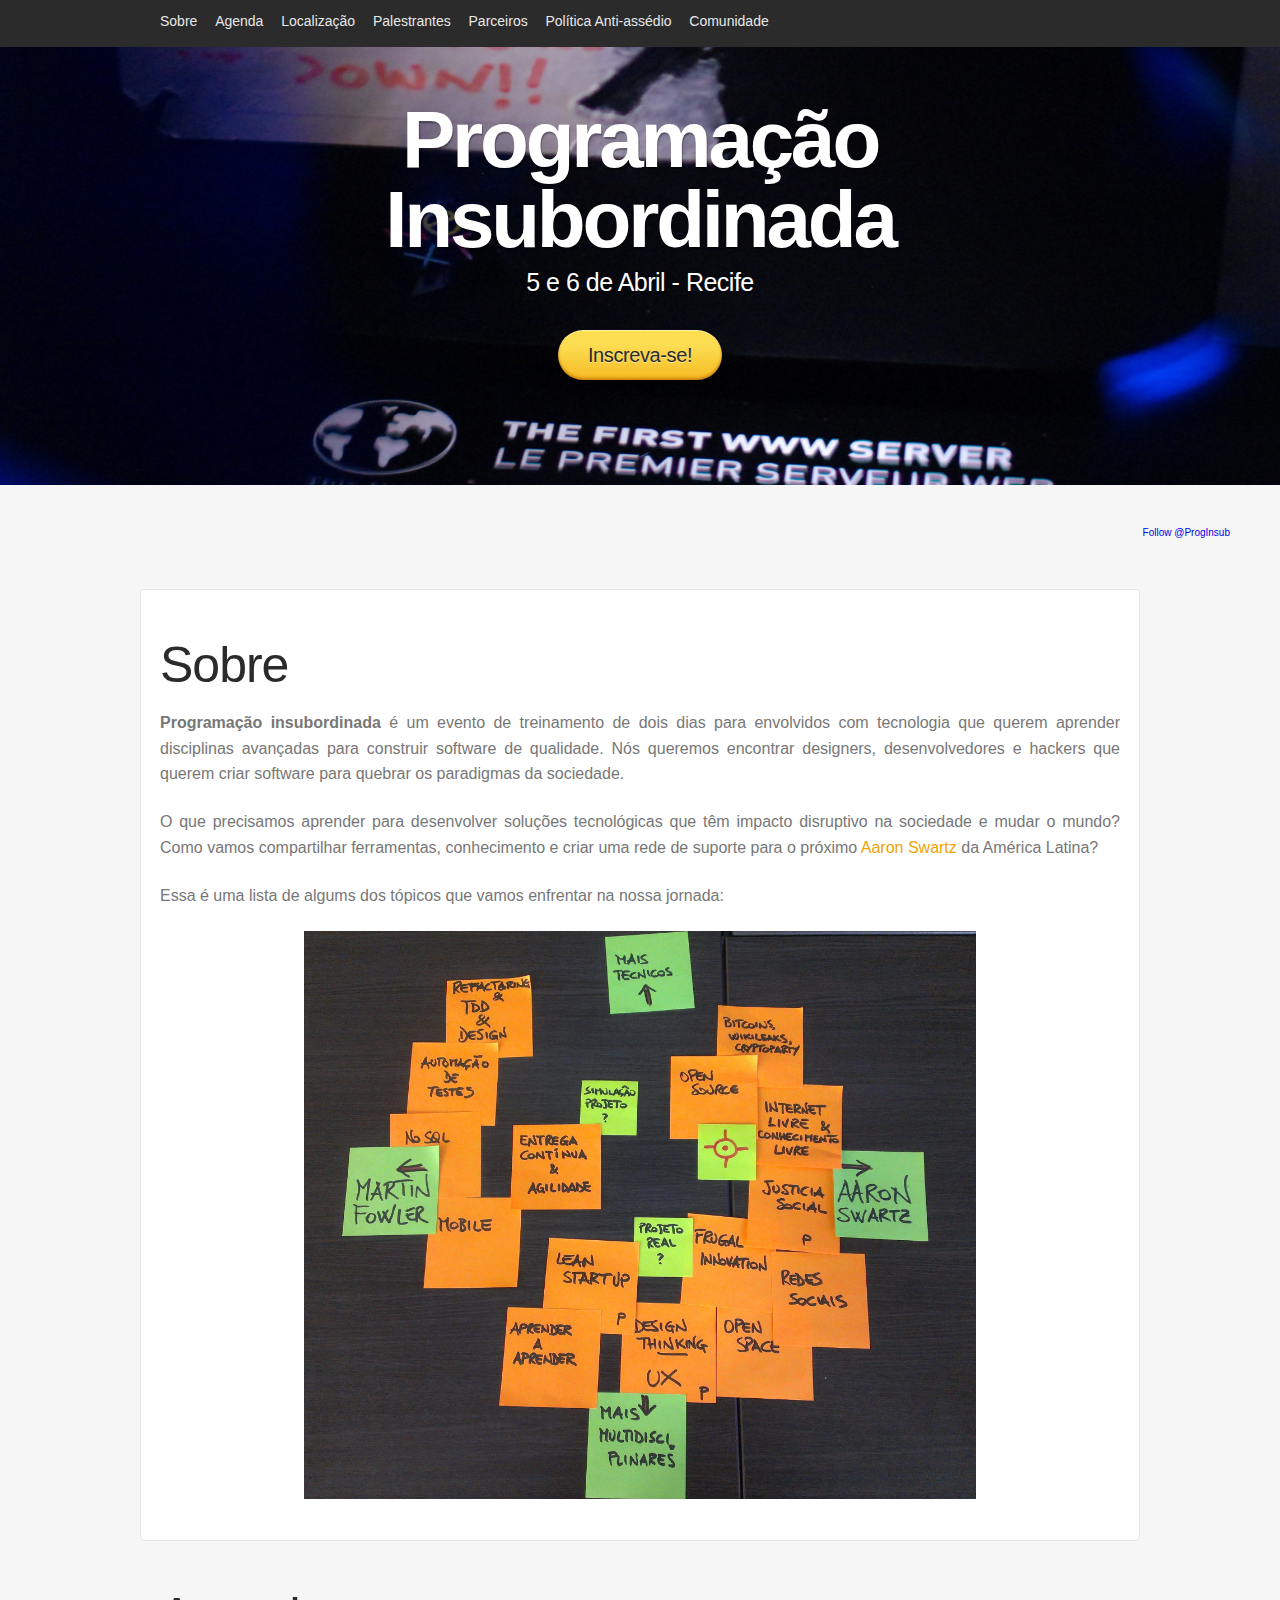
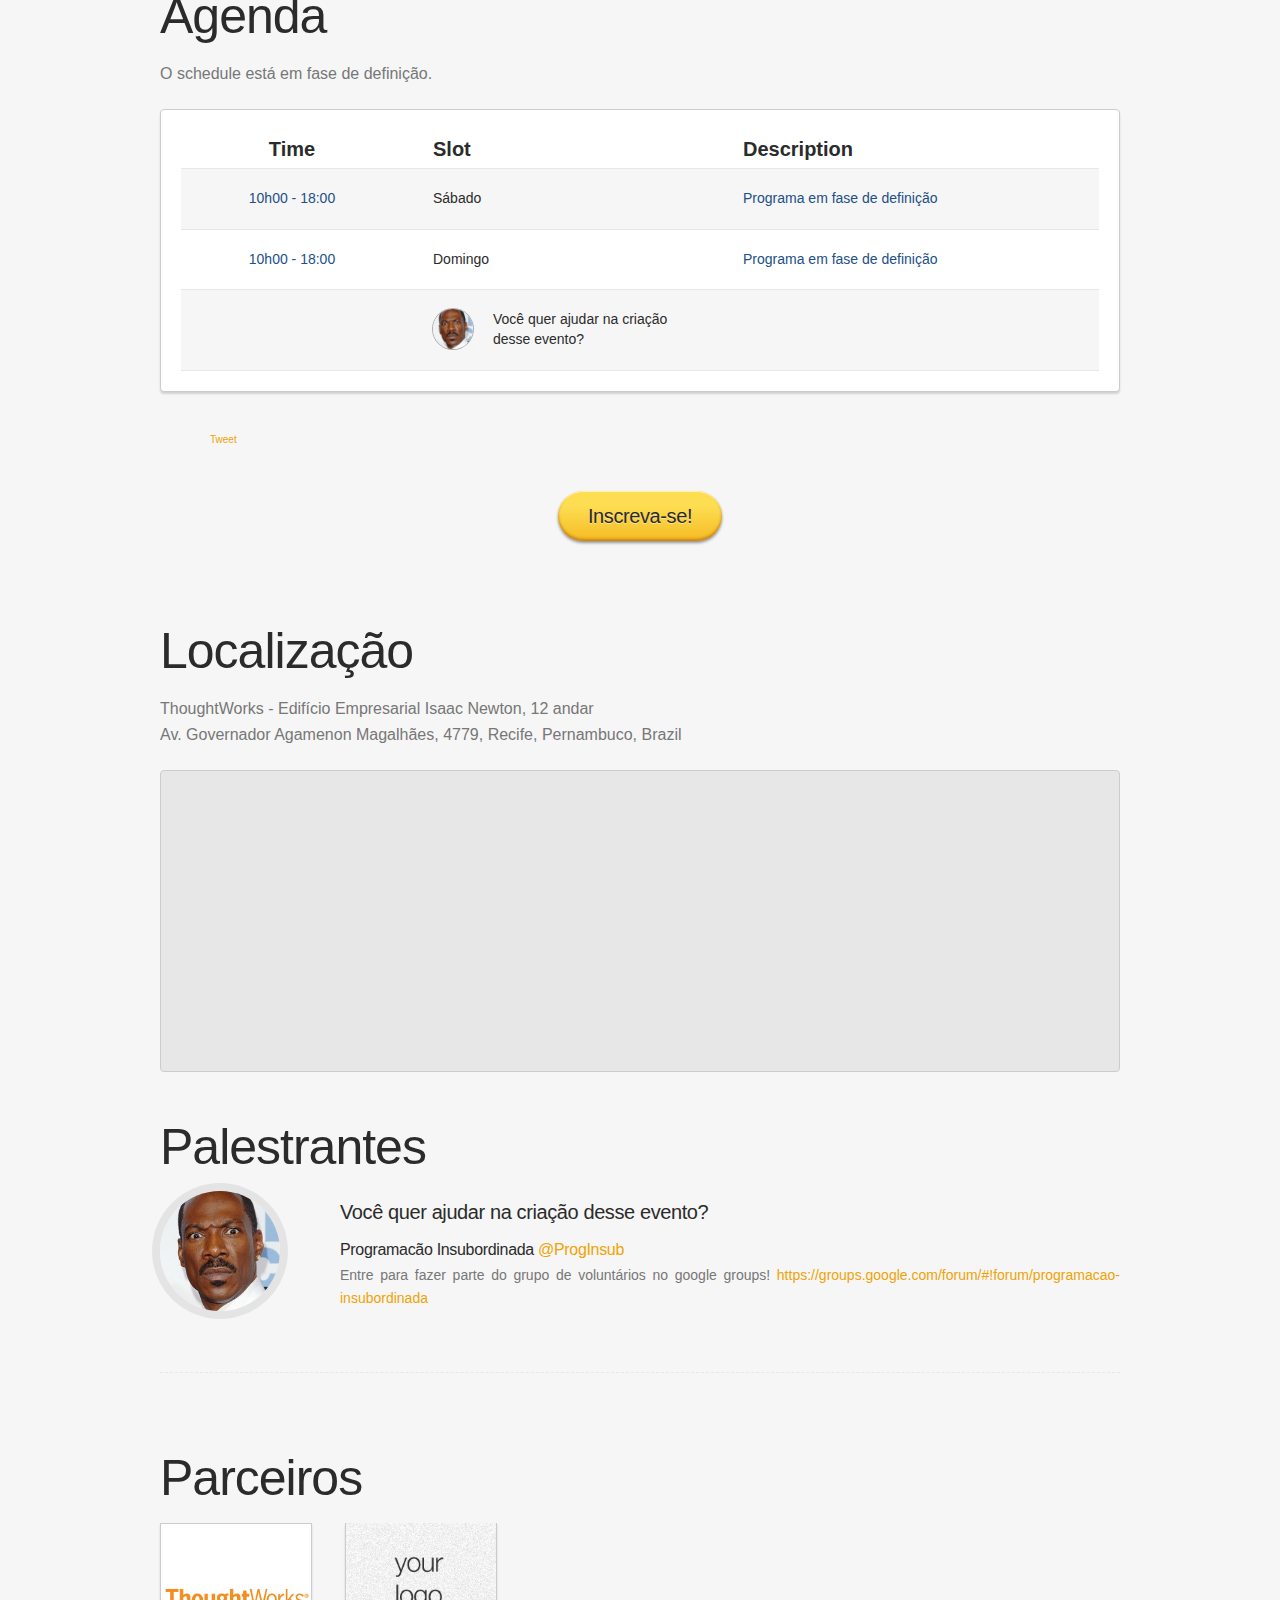
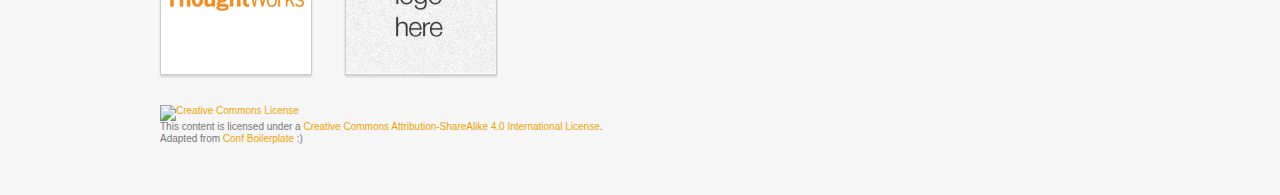
==== commit c839495b: "Added social media buttons, TW logo, improved address" ====
--- a/index.html
+++ b/index.html
@@ -28,6 +28,16 @@
 
 </head>
 <body>
+  <!-- Facebook SDK -->
+  <div id="fb-root"></div>
+  <script>(function(d, s, id) {
+    var js, fjs = d.getElementsByTagName(s)[0];
+    if (d.getElementById(id)) return;
+    js = d.createElement(s); js.id = id;
+    js.src = "//connect.facebook.net/pt_BR/all.js#xfbml=1";
+    fjs.parentNode.insertBefore(js, fjs);
+  }(document, 'script', 'facebook-jssdk'));</script>
+  <!-- / Facebook SDK -->
 
   <div class="global">
 
@@ -80,7 +90,7 @@
     <h1 class="logo-name">
       <a class="logo-link" href="#" title="Programação Insubordinada" itemprop="name">Programação Insubordinada</a>
     </h1>
-    <h2 class="tagline">5-6 Abril - Recife</h2>
+    <h2 class="tagline">5 e 6 de Abril - Recife</h2>
 
     
       <div class="call-action-area">
@@ -94,8 +104,15 @@
   </div>
 </header>
 <!--  / HEADER -->
-
 <hr>
+<div class="social-media-follow">
+  <div class="fb-follow" data-href="https://www.facebook.com/ProgramacaoInsubordinada" data-width="300px" data-height="40px" data-colorscheme="light" data-layout="button_count" data-show-faces="false"></div><br/>
+
+  <a href="https://twitter.com/ProgInsub" class="twitter-follow-button" data-show-count="false" data-size="large">Follow @ProgInsub</a>
+  <script>!function(d,s,id){var js,fjs=d.getElementsByTagName(s)[0],p=/^http:/.test(d.location)?'http':'https';if(!d.getElementById(id)){js=d.createElement(s);js.id=id;js.src=p+'://platform.twitter.com/widgets.js';fjs.parentNode.insertBefore(js,fjs);}}(document, 'script', 'twitter-wjs');</script><br/>
+
+</div>
+
 
     <!-- CONTENT -->
     <div class="content" id="content">
@@ -168,7 +185,12 @@
     </tbody>
   </table>
 </div>
-
+<div class="social-media-share">
+  <div class="fb-like" data-href="http://programacao-insubordinada.github.io/" data-layout="button_count" data-action="recommend" data-show-faces="false" data-share="true"></div><br/>
+  <a href="https://twitter.com/share" class="twitter-share-button" data-text="Olha aí o evento de Programação Insubordinada o 5 e 6 de Abril em Recife " data-via="ProgInsub" data-size="large">Tweet</a>
+  <script>!function(d,s,id){var js,fjs=d.getElementsByTagName(s)[0],p=/^http:/.test(d.location)?'http':'https';if(!d.getElementById(id)){js=d.createElement(s);js.id=id;js.src=p+'://platform.twitter.com/widgets.js';fjs.parentNode.insertBefore(js,fjs);}}(document, 'script', 'twitter-wjs');</script>
+
+</div>
 <div class="schedule-call-action">
   
     <div class="call-action-area">
@@ -180,6 +202,7 @@
     </div>
   
 </div>
+
   </section>
 
   <!-- / SCHEDULE -->
@@ -190,10 +213,10 @@
     <h2 class="section-title">Localização</h2>
 
 <p itemprop="address" itemscope itemtype="http://schema.org/PostalAddress">
-  <span itemprop="streetAddress">Av. Governador Agamenon Magalhães, 4779. </span>
+  ThoughtWorks - Edifício Empresarial Isaac Newton, 12 andar<br/>
+  <span itemprop="streetAddress">Av. Governador Agamenon Magalhães, 4779, </span>
   <span itemprop="addressLocality">Recife</span>,
-  <span itemprop="addressRegion">Pernambuco, Brazil</span><br/>
-  Escritorio da ThoughtWorks, 12 andar
+  <span itemprop="addressRegion">Pernambuco, Brazil</span>
 </p>
 <div id="map-canvas" class="location-area" data-address="Av. Governador Agamenon Magalhães, 4779"></div>
   </section>
@@ -240,6 +263,12 @@
     <h2 class="section-title">Parceiros</h2>
 <ul class="partners-list">
 
+
+  <li class="partner-item" itemscope itemtype="http://schema.org/Organization">
+    <a href="http://www.thoughtworks.com" class="partner-logo partner-link" itemprop="url">
+      <img src="themes/yellow-swan/img/partners/thoughtworks.png" alt="ThoughtWorks" class="photo" itemprop="image">
+    </a>
+  </li>
 
   <li class="partner-item">
     <a class="partner-logo partner-link partner-call" href="#">
--- a/themes/yellow-swan/css/main.css
+++ b/themes/yellow-swan/css/main.css
@@ -1,128 +1,926 @@
-*{margin:0;padding:0;list-style:none;border:0;text-decoration:none;}
-img,input,label{vertical-align:middle;}
-h1,h2,h3,h4,h5,h6{font-size:100%;line-height:1em;}
-article,aside,details,figcaption,figure,footer,header,hgroup,nav,section{display:block;}
-audio,canvas,video{display:inline-block;*display:inline;*zoom:1;}
-audio:not([controls]){display:none;}
-[hidden]{display:none;}
-html{font-size:100%;-webkit-text-size-adjust:100%;-ms-text-size-adjust:100%;}
-html,button,input,select,textarea{font-family:sans-serif;}
-body{margin:0;}
-a:focus{outline:thin dotted;}
-a:hover,a:active{outline:0;}
-abbr[title]{border-bottom:1px dotted;}
-b,strong{font-weight:bold;}
-blockquote{margin:1em 40px;}
-dfn{font-style:italic;}
-hr{display:block;height:1px;border:0;border-top:1px solid #ccc;margin:1em 0;padding:0;}
-ins{background:#ff9;color:#000;text-decoration:none;}
-mark{background:#ff0;color:#000;font-style:italic;font-weight:bold;}
-pre,code,kbd,samp{font-family:monospace, serif;_font-family:'courier new',monospace;font-size:1em;}
-pre{white-space:pre;white-space:pre-wrap;word-wrap:break-word;}
-q{quotes:none;}
-q:before,q:after{content:"";content:none;}
-small{font-size:85%;}
-sub,sup{font-size:75%;line-height:0;position:relative;vertical-align:baseline;}
-sup{top:-0.5em;}
-sub{bottom:-0.25em;}
-dd{margin:0 0 0 40px;}
-nav ul,nav ol{list-style:none;list-style-image:none;margin:0;padding:0;}
-img{border:0;-ms-interpolation-mode:bicubic;vertical-align:middle;}
-svg:not(:root){overflow:hidden;}
-figure{margin:0;}
-form{margin:0;}
-fieldset{border:0;margin:0;padding:0;}
-legend{border:0;*margin-left:-7px;padding:0;white-space:normal;}
-button,input,select,textarea{font-size:100%;margin:0;vertical-align:baseline;*vertical-align:middle;}
-button,input{line-height:normal;}
-button,input[type="button"],input[type="reset"],input[type="submit"]{cursor:pointer;-webkit-appearance:button;*overflow:visible;}
-button[disabled],input[disabled]{cursor:default;}
-input[type="checkbox"],input[type="radio"]{-moz-box-sizing:border-box;-ms-box-sizing:border-box;-webkit-box-sizing:border-box;box-sizing:border-box;padding:0;*width:13px;*height:13px;}
-input[type="search"]{-webkit-appearance:textfield;-moz-box-sizing:content-box;-ms-box-sizing:content-box;-webkit-box-sizing:content-box;box-sizing:content-box;}
-input[type="search"]::-webkit-search-decoration,input[type="search"]::-webkit-search-cancel-button{-webkit-appearance:none;}
-button::-moz-focus-inner,input::-moz-focus-inner{border:0;padding:0;}
-textarea{overflow:auto;vertical-align:top;resize:vertical;}
-input:invalid,textarea:invalid{background-color:#f0dddd;}
-table{border-collapse:collapse;border-spacing:0;width:100%;}
-td{vertical-align:middle;}
-.chromeframe{margin:0.2em 0;background:#ccc;color:black;padding:0.2em 0;}
-header:after,footer:after,section:after,hgroup:after,aside:after,figure:after,div:after,ol:after,li:after,form:after,ul:after,dl:after{content:".";display:block;clear:both;visibility:hidden;height:0;overflow:hidden;}
-hr{display:none;}
-.clear{clear:both;}
-.wrapper{margin:0 auto;width:960px;position:relative;}
-.content{padding:50px 0;}
-.content section{padding-top:50px;}
-h2,h3,h4{font-size:5em;font-weight:normal;margin-bottom:.4em;letter-spacing:-0.02em;}
-h3{font-size:4em;}
-h4{font-size:3em;}
-p{font-size:1.6em;line-height:1.6em;margin-bottom:1.4em;text-align:justify;}
-.photo{max-width:100%;position:relative;top:-1px;}
-nav{padding:15px 0;position:fixed;width:100%;z-index:10;}
-.nav-item{display:inline-block;margin-right:15px;}
-.nav-link{font-size:1.4em;}
-.header{padding:100px 0 100px;text-align:center;}
-.logo-name{margin-bottom:0;font-size:8em;letter-spacing:-0.04em;}
-.tagline{margin:10px 0px 40px 0px;font-size:2.5em;letter-spacing:-0.02em;}
-.schedule-call-action{text-align:center;padding:50px 0 50px;}
-.call-action-area .price{font-size:4em;vertical-align:center;margin-right:20px;}
-.call-action-area .call-action-link,.btn{position:relative;top:-5px;cursor:pointer;display:inline-block;padding:15px 30px;font-size:2em;line-height:1em;vertical-align:center;letter-spacing:-0.02em;-webkit-transition:all 0.3s ease-out;-moz-transition:all 0.3s ease-out;-ms-transition:all 0.3s ease-out;-o-transition:all 0.3s ease-out;transition:all 0.3s ease-out;}
-.call-action-area .call-action-link:hover,.call-action-area .call-action-link:focus,.btn:hover,.btn:focus{top:0;}
-.about{padding:19px;margin:0 -20px 0;}
-.topicos{text-align:center;}.topicos img{width:70%;}
-.speakers-item{position:relative;min-height:180px;padding-left:180px;margin-bottom:30px;border-bottom:1px dashed #e7e7e7;}
-.speaker-photo{position:absolute;top:0;left:0;display:block;width:120px;height:120px;}
-.speech-title{padding-top:10px;font-size:2em;margin-bottom:1em;}
-.speech-time{font-size:18px;padding:10px 15px;letter-spacing:-0.03em;}
-.speakers-name{font-size:1.6em;}
-.speakers-item p{font-size:1.4em;}
-.schedule-tbl{padding:20px;}
-.schedule-tbl table{border-collapse:collapse;font-size:1em;}
-.schedule-tbl td,.schedule-tbl th{position:relative;padding:20px 30px;font-size:1.4em;line-height:1.4em;text-align:left;}
-.schedule-tbl th{padding:5px 30px;color:#2b2b2b;font-size:2em;font-weight:bolder;}
-.schedule-tbl .speaker-photo{position:relative;width:40px;height:40px;float:left;margin-right:20px;}
-.schedule-tbl .schedule-time{text-align:center;}
-.schedule-slot{width:250px;font-size:16px;}
-.speakers-company{display:block;font-size:12px;}
-.sponsor-item,.partner-item{display:inline-block;margin:0 30px 30px 0;}
-.sponsor-link,.partner-link{display:block;width:150px;height:150px;text-align:center;vertical-align:middle;line-height:150px;}
-.form label{font-size:16px;display:block;margin-bottom:.5em;}
-.control-group{height:auto;clear:both;margin-bottom:20px;}
-.control-group-name,.control-group-email{clear:none;width:467px;float:left;margin-right:25px;}
-.control-group-email{margin-right:0;}
-.form input[type=text],.form input[type=email],.form textarea{-moz-box-sizing:border-box;-ms-box-sizing:border-box;-webkit-box-sizing:border-box;box-sizing:border-box;display:block;width:100%;min-height:15px;padding:10px;font-size:14px;}
-.form textarea{height:300px;}
-.form .btn{float:right;}
-@media only screen and (max-width:1024px){.wrapper{width:100%;padding:0 20px;-moz-box-sizing:border-box;-ms-box-sizing:border-box;-webkit-box-sizing:border-box;box-sizing:border-box;} .about{margin:0;}}@media only screen and (min-width:320px) and (max-width:800px){.schedule-tbl{padding:1px;} .schedule-tbl td,.schedule-tbl th{padding:10px;} .schedule-tbl th{padding:10px;font-size:1.8em;} .schedule-tbl .speaker-photo{width:40px;height:40px;margin-right:5px;} .schedule-tbl .schedule-slot{width:120px;} .schedule-tbl td.schedule-slot{font-size:14px;line-height:1.2em;} .schedule-tbl .schedule-time{width:60px;padding:10px 0 10px 5px;text-align:left;} .schedule-tbl td.schedule-description{font-size:12px;} .sponsor-item,.partner-item{margin:0 5px 10px 0;} .sponsor-link,.partner-link{width:95px;height:95px;line-height:95px;} .control-group-name,.control-group-email{clear:both;width:100%;float:none;margin-right:0;} .form .btn{margin-bottom:50px;}}@media only screen and (max-width:480px){nav{display:none;} .header{padding:20px 0;} .logo-name{font-size:4em;} .tagline{margin-bottom:15px;font-size:1.4em;} .call-action-area .price{font-size:2em;margin:0 0 15px;display:block;} .call-action-area .call-action-link,.btn{top:0;} h2,h3,h4{font-size:3em;} h3{font-size:2em;} h4{font-size:1.8em;} p{font-size:1.4em;} .content{padding:0;} .content section{padding-top:50px;} .speakers-item{min-height:70px;padding-left:70px;} .speaker-photo{width:50px;height:50px;} .speech-title{padding-top:0;font-size:16px;margin-bottom:.3em;} .speech-time{font-size:16px;padding:0;} .speakers-bio{display:none;}}@media only screen and (max-width:321px){.logo-name{font-size:4em;margin-bottom:.4em;} .schedule-tbl .schedule-description{display:none;} .schedule-tbl .schedule-slot{width:auto;} .sponsor-item,.partner-item{margin:0 12px 15px 0;} .sponsor-link,.partner-link{width:115px;height:115px;line-height:115px;}}html{background:#F6F6F6;font:normal normal 10px/1.2em helvetica,arial,sans-serif;color:#777;}
-h1,h2,h3,h4,h5,h6{color:#2b2b2b;}
-nav{background:#2b2b2b;}
-.nav-link{color:#e7e7e7;}
-.nav-link:active,.nav-link:hover,.nav-link:focus,.nav-link.current{color:#fff;}
-.header{background-image:url('../img/cover.jpg');background-color:#2b2b2b;background-repeat:no-repeat;background-position:center bottom;background-size:100% auto;}
-.logo-link,.tagline,.call-action-area .price{color:#fff;text-shadow:1px 2px 1px rgba(0, 0, 0, 0.3);}
-.tagline{font-weight:normal;}
-.call-action-area .price{color:#fddd52;}
-.call-action-area .call-action-link,.btn{background-color:#fddd52;background-image:-moz-linear-gradient(top, #fddd52 30%, #f0a303 150%);background-image:-webkit-linear-gradient(top, #fddd52 30%, #f0a303 150%);filter:progid:dximagetransform.microsoft.gradient(startColorstr='#fddd52', endColorstr='#f0a303');background-image:linear-gradient(top, #fddd52 30%, #f0a303 150%);color:#2b2b2b;text-shadow:0 1px 0 rgba(255, 255, 255, 0.5);box-shadow:0 2px 3px 0 rgba(0, 0, 0, 0.4),inset 0 -2px 3px 0 #cc7f0a,inset 0 1px 0 0 #fff9b1;border-radius:40px;}
-.github-link{position:fixed;top:0;right:0;z-index:11;}
-.github-link img{border:0;}
-.content a{color:#f0a303;}
-.content a:hover,.content a:focus{color:#fddd52;text-decoration:underline;}
-.about{border:1px solid #e7e7e7;background:#fff;border-radius:4px;}
-.location-area{background:#e7e7e7;border:1px solid #ccc;border-radius:4px;height:300px;}
-.speaker-photo .photo{border-radius:50%;box-shadow:0 0 0 8px rgba(0, 0, 0, 0.07);-webkit-transition:all 0.3s ease-out;-moz-transition:all 0.3s ease-out;-ms-transition:all 0.3s ease-out;-o-transition:all 0.3s ease-out;transition:all 0.3s ease-out;}
-.speakers-item:hover .speaker-photo .photo{box-shadow:0 0 0 8px rgba(0, 0, 0, 0.3);}
-.speech-time{color:#fff;background:#2b2b2b;border-radius:8px;}
-.schedule-tbl{background:#fff;border:1px solid #ccc;border-radius:4px;box-shadow:0 2px 2px 0 rgba(0, 0, 0, 0.15);}
-.schedule-tbl table{background:#fff;}
-.schedule-tbl td,.schedule-tbl th{border-bottom:1px solid #e7e7e7;}
-.schedule-tbl tbody tr:nth-child(2n+1){background:#f6f6f6;}
-.schedule-tbl th{color:#2b2b2b;}
-.schedule-tbl .speaker-photo .photo{box-shadow:0 0 0 1px rgba(0, 0, 0, 0.3);}
-.speakers-company{color:#999;}
-.schedule-slot{color:#2b2b2b;}
-.schedule-tbl tbody tr:hover{background:#fffde1;}
-.schedule-coffee,.schedule-closing,.schedule-lunch,.schedule-other{color:#214f87;}
-.sponsor-link,.partner-link{background:#fff;border:1px solid #ccc;box-shadow:0 2px 2px 0 rgba(0, 0, 0, 0.15);}
-.sponsor-link:hover,.sponsor-link:focus,.partner-link:hover,.partner-link:focus{border-color:#f0a303;}
-.form input[type=text],.form input[type=email],.form textarea{color:#777;border:1px solid #e7e7e7;background:#fff;border-radius:4px;}
-.form input[type=text]:focus,.form input[type=email]:focus,.form textarea:focus{border-color:#aaa;outline:0;}
-@media only screen and (max-width:1024px){.header{background-size:auto 100%;}}@media only screen and (max-width:480px){.speaker-photo .photo{box-shadow:0 0 0 3px rgba(0, 0, 0, 0.07);} .speech-title{font-weight:bolder;} .speech-time{color:#2b2b2b;background:transparent;font-weight:bolder;} .github-link{display:none;}}
+/* =============================================================================
+   RESET
+   ========================================================================== */
+* {
+  margin: 0;
+  padding: 0;
+  list-style: none;
+  border: 0;
+  text-decoration: none;
+}
+img,
+input,
+label {
+  vertical-align: middle;
+}
+h1,
+h2,
+h3,
+h4,
+h5,
+h6 {
+  font-size: 100%;
+  line-height: 1em;
+}
+article,
+aside,
+details,
+figcaption,
+figure,
+footer,
+header,
+hgroup,
+nav,
+section {
+  display: block;
+}
+audio,
+canvas,
+video {
+  display: inline-block;
+  *display: inline;
+  *zoom: 1;
+}
+audio:not([controls]) {
+  display: none;
+}
+[hidden] {
+  display: none;
+}
+html {
+  font-size: 100%;
+  -webkit-text-size-adjust: 100%;
+  -ms-text-size-adjust: 100%;
+}
+html,
+button,
+input,
+select,
+textarea {
+  font-family: sans-serif;
+}
+body {
+  margin: 0;
+}
+a:focus {
+  outline: thin dotted;
+}
+a:hover,
+a:active {
+  outline: 0;
+}
+abbr[title] {
+  border-bottom: 1px dotted;
+}
+b,
+strong {
+  font-weight: bold;
+}
+blockquote {
+  margin: 1em 40px;
+}
+dfn {
+  font-style: italic;
+}
+hr {
+  display: block;
+  height: 1px;
+  border: 0;
+  border-top: 1px solid #ccc;
+  margin: 1em 0;
+  padding: 0;
+}
+ins {
+  background: #ff9;
+  color: #000;
+  text-decoration: none;
+}
+mark {
+  background: #ff0;
+  color: #000;
+  font-style: italic;
+  font-weight: bold;
+}
+pre,
+code,
+kbd,
+samp {
+  font-family: monospace, serif;
+  _font-family: 'courier new', monospace;
+  font-size: 1em;
+}
+pre {
+  white-space: pre;
+  white-space: pre-wrap;
+  word-wrap: break-word;
+}
+q {
+  quotes: none;
+}
+q:before,
+q:after {
+  content: "";
+  content: none;
+}
+small {
+  font-size: 85%;
+}
+sub,
+sup {
+  font-size: 75%;
+  line-height: 0;
+  position: relative;
+  vertical-align: baseline;
+}
+sup {
+  top: -0.5em;
+}
+sub {
+  bottom: -0.25em;
+}
+dd {
+  margin: 0 0 0 40px;
+}
+nav ul,
+nav ol {
+  list-style: none;
+  list-style-image: none;
+  margin: 0;
+  padding: 0;
+}
+img {
+  border: 0;
+  -ms-interpolation-mode: bicubic;
+  vertical-align: middle;
+}
+svg:not(:root) {
+  overflow: hidden;
+}
+figure {
+  margin: 0;
+}
+form {
+  margin: 0;
+}
+fieldset {
+  border: 0;
+  margin: 0;
+  padding: 0;
+}
+legend {
+  border: 0;
+  *margin-left: -7px;
+  padding: 0;
+  white-space: normal;
+}
+button,
+input,
+select,
+textarea {
+  font-size: 100%;
+  margin: 0;
+  vertical-align: baseline;
+  *vertical-align: middle;
+}
+button,
+input {
+  line-height: normal;
+}
+button,
+input[type="button"],
+input[type="reset"],
+input[type="submit"] {
+  cursor: pointer;
+  -webkit-appearance: button;
+  *overflow: visible;
+}
+button[disabled],
+input[disabled] {
+  cursor: default;
+}
+input[type="checkbox"],
+input[type="radio"] {
+  -moz-box-sizing: border-box;
+  -ms-box-sizing: border-box;
+  -webkit-box-sizing: border-box;
+  box-sizing: border-box;
+  padding: 0;
+  *width: 13px;
+  *height: 13px;
+}
+input[type="search"] {
+  -webkit-appearance: textfield;
+  -moz-box-sizing: content-box;
+  -ms-box-sizing: content-box;
+  -webkit-box-sizing: content-box;
+  box-sizing: content-box;
+}
+input[type="search"]::-webkit-search-decoration,
+input[type="search"]::-webkit-search-cancel-button {
+  -webkit-appearance: none;
+}
+button::-moz-focus-inner,
+input::-moz-focus-inner {
+  border: 0;
+  padding: 0;
+}
+textarea {
+  overflow: auto;
+  vertical-align: top;
+  resize: vertical;
+}
+input:invalid,
+textarea:invalid {
+  background-color: #f0dddd;
+}
+table {
+  border-collapse: collapse;
+  border-spacing: 0;
+  width: 100%;
+}
+td {
+  vertical-align: middle;
+}
+.chromeframe {
+  margin: 0.2em 0;
+  background: #ccc;
+  color: black;
+  padding: 0.2em 0;
+}
+header:after,
+footer:after,
+section:after,
+hgroup:after,
+aside:after,
+figure:after,
+div:after,
+ol:after,
+li:after,
+form:after,
+ul:after,
+dl:after {
+  content: ".";
+  display: block;
+  clear: both;
+  visibility: hidden;
+  height: 0;
+  overflow: hidden;
+}
+hr {
+  display: none;
+}
+.clear {
+  clear: both;
+}
+/* =============================================================================
+   MAIN LAYOUT
+   ========================================================================== */
+.wrapper {
+  margin: 0 auto;
+  width: 960px;
+  position: relative;
+}
+.content {
+  padding: 50px 0;
+}
+.content section {
+  padding-top: 50px;
+}
+/* =============================================================================
+   BASIC STYLES
+   ========================================================================== */
+h2,
+h3,
+h4 {
+  font-size: 5em;
+  font-weight: normal;
+  margin-bottom: .4em;
+  letter-spacing: -0.02em;
+}
+h3 {
+  font-size: 4em;
+}
+h4 {
+  font-size: 3em;
+}
+p {
+  font-size: 1.6em;
+  line-height: 1.6em;
+  margin-bottom: 1.4em;
+  text-align: justify;
+}
+.photo {
+  max-width: 100%;
+  position: relative;
+  top: -1px;
+}
+/* =============================================================================
+   NAVIGATION
+   ========================================================================== */
+nav {
+  padding: 15px 0;
+  position: fixed;
+  width: 100%;
+  z-index: 10;
+}
+.nav-item {
+  display: inline-block;
+  margin-right: 15px;
+}
+.nav-link {
+  font-size: 1.4em;
+}
+/* =============================================================================
+   HEADER
+   ========================================================================== */
+.header {
+  padding: 100px 0 100px;
+  text-align: center;
+}
+.social-media-follow {
+  padding: 20px 50px 0px 50px;
+  text-align: right;
+}
+.fb-follow {
+  padding: 5px 0;
+}
+.logo-name {
+  margin-bottom: 0;
+  font-size: 8em;
+  letter-spacing: -0.04em;
+}
+.tagline {
+  margin: 10px 0px 40px 0px;
+  font-size: 2.5em;
+  letter-spacing: -0.02em;
+}
+.schedule-call-action {
+  text-align: center;
+  padding: 30px 0 30px;
+}
+.call-action-area .price {
+  font-size: 4em;
+  vertical-align: center;
+  margin-right: 20px;
+}
+.call-action-area .call-action-link,
+.btn {
+  position: relative;
+  top: -5px;
+  cursor: pointer;
+  display: inline-block;
+  padding: 15px 30px;
+  font-size: 2em;
+  line-height: 1em;
+  vertical-align: center;
+  letter-spacing: -0.02em;
+  -webkit-transition: all 0.3s ease-out;
+  -moz-transition: all 0.3s ease-out;
+  -ms-transition: all 0.3s ease-out;
+  -o-transition: all 0.3s ease-out;
+  transition: all 0.3s ease-out;
+}
+.call-action-area .call-action-link:hover,
+.call-action-area .call-action-link:focus,
+.btn:hover,
+.btn:focus {
+  top: 0;
+}
+/* =============================================================================
+   ABOUT
+   ========================================================================== */
+.about {
+  padding: 19px;
+  margin: 0 -20px 0;
+}
+.topicos {
+  text-align: center;
+}
+.topicos img {
+  width: 70%;
+}
+/* =============================================================================
+   SPEAKER
+   ========================================================================== */
+.speakers-item {
+  position: relative;
+  min-height: 180px;
+  padding-left: 180px;
+  margin-bottom: 30px;
+  border-bottom: 1px dashed #e7e7e7;
+}
+.speaker-photo {
+  position: absolute;
+  top: 0;
+  left: 0;
+  display: block;
+  width: 120px;
+  height: 120px;
+}
+.speech-title {
+  padding-top: 10px;
+  font-size: 2em;
+  margin-bottom: 1em;
+}
+.speech-time {
+  font-size: 18px;
+  padding: 10px 15px;
+  letter-spacing: -0.03em;
+}
+.speakers-name {
+  font-size: 1.6em;
+}
+.speakers-item p {
+  font-size: 1.4em;
+}
+/* =============================================================================
+   SCHEDULE
+   ========================================================================== */
+.schedule-tbl {
+  padding: 20px;
+}
+.schedule-tbl table {
+  border-collapse: collapse;
+  font-size: 1em;
+}
+.schedule-tbl td,
+.schedule-tbl th {
+  position: relative;
+  padding: 20px 30px;
+  font-size: 1.4em;
+  line-height: 1.4em;
+  text-align: left;
+}
+.schedule-tbl th {
+  padding: 5px 30px;
+  color: #2b2b2b;
+  font-size: 2em;
+  font-weight: bolder;
+}
+.schedule-tbl .speaker-photo {
+  position: relative;
+  width: 40px;
+  height: 40px;
+  float: left;
+  margin-right: 20px;
+}
+.schedule-tbl .schedule-time {
+  text-align: center;
+}
+.schedule-slot {
+  width: 250px;
+  font-size: 16px;
+}
+.speakers-company {
+  display: block;
+  font-size: 12px;
+}
+.social-media-share {
+  padding: 20px 50px;
+}
+.fb-like {
+  padding: 5px 0;
+}
+/* =============================================================================
+   SPONSORS  and  PARTNERS
+   ========================================================================== */
+.sponsor-item,
+.partner-item {
+  display: inline-block;
+  margin: 0 30px 30px 0;
+}
+.sponsor-link,
+.partner-link {
+  display: block;
+  width: 150px;
+  height: 150px;
+  text-align: center;
+  vertical-align: middle;
+  line-height: 150px;
+}
+/* =============================================================================
+   CONTATO
+   ========================================================================== */
+.form label {
+  font-size: 16px;
+  display: block;
+  margin-bottom: .5em;
+}
+.control-group {
+  height: auto;
+  clear: both;
+  margin-bottom: 20px;
+}
+.control-group-name,
+.control-group-email {
+  clear: none;
+  width: 467px;
+  float: left;
+  margin-right: 25px;
+}
+.control-group-email {
+  margin-right: 0;
+}
+.form input[type=text],
+.form input[type=email],
+.form textarea {
+  -moz-box-sizing: border-box;
+  -ms-box-sizing: border-box;
+  -webkit-box-sizing: border-box;
+  box-sizing: border-box;
+  display: block;
+  width: 100%;
+  min-height: 15px;
+  padding: 10px;
+  font-size: 14px;
+}
+.form textarea {
+  height: 300px;
+}
+.form .btn {
+  float: right;
+}
+/* =============================================================================
+   Media Queries
+   ========================================================================== */
+@media only screen and (max-width: 1024px) {
+  .wrapper {
+    width: 100%;
+    padding: 0 20px;
+    -moz-box-sizing: border-box;
+    -ms-box-sizing: border-box;
+    -webkit-box-sizing: border-box;
+    box-sizing: border-box;
+  }
+  .about {
+    margin: 0;
+  }
+}
+@media only screen and (min-width: 320px) and (max-width: 800px) {
+  /* schedule */
+  .schedule-tbl {
+    padding: 1px;
+  }
+  .schedule-tbl td,
+  .schedule-tbl th {
+    padding: 10px;
+  }
+  .schedule-tbl th {
+    padding: 10px;
+    font-size: 1.8em;
+  }
+  .schedule-tbl .speaker-photo {
+    width: 40px;
+    height: 40px;
+    margin-right: 5px;
+  }
+  .schedule-tbl .schedule-slot {
+    width: 120px;
+  }
+  .schedule-tbl td.schedule-slot {
+    font-size: 14px;
+    line-height: 1.2em;
+  }
+  .schedule-tbl .schedule-time {
+    width: 60px;
+    padding: 10px 0 10px 5px;
+    text-align: left;
+  }
+  .schedule-tbl td.schedule-description {
+    font-size: 12px;
+  }
+  /* partners */
+  .sponsor-item,
+  .partner-item {
+    margin: 0 5px 10px 0;
+  }
+  .sponsor-link,
+  .partner-link {
+    width: 95px;
+    height: 95px;
+    line-height: 95px;
+  }
+  /* contact */
+  .control-group-name,
+  .control-group-email {
+    clear: both;
+    width: 100%;
+    float: none;
+    margin-right: 0;
+  }
+  .form .btn {
+    margin-bottom: 50px;
+  }
+}
+@media only screen and (max-width: 480px) {
+  /* nav */
+  nav {
+    display: none;
+  }
+  .header {
+    padding: 20px 0;
+  }
+  .logo-name {
+    font-size: 4em;
+  }
+  .tagline {
+    margin-bottom: 15px;
+    font-size: 1.4em;
+  }
+  .call-action-area .price {
+    font-size: 2em;
+    margin: 0 0 15px;
+    display: block;
+  }
+  .call-action-area .call-action-link,
+  .btn {
+    top: 0;
+  }
+  h2,
+  h3,
+  h4 {
+    font-size: 3em;
+  }
+  h3 {
+    font-size: 2em;
+  }
+  h4 {
+    font-size: 1.8em;
+  }
+  p {
+    font-size: 1.4em;
+  }
+  /* content */
+  .content {
+    padding: 0;
+  }
+  .content section {
+    padding-top: 30px;
+  }
+  /* speakers */
+  .speakers-item {
+    min-height: 70px;
+    padding-left: 70px;
+  }
+  .speaker-photo {
+    width: 50px;
+    height: 50px;
+  }
+  .speech-title {
+    padding-top: 0;
+    font-size: 16px;
+    margin-bottom: .3em;
+  }
+  .speech-time {
+    font-size: 16px;
+    padding: 0;
+  }
+  .speakers-bio {
+    display: none;
+  }
+}
+@media only screen and (max-width: 321px) {
+  .logo-name {
+    font-size: 4em;
+    margin-bottom: .4em;
+  }
+  .schedule-tbl .schedule-description {
+    display: none;
+  }
+  .schedule-tbl .schedule-slot {
+    width: auto;
+  }
+  /* partners */
+  .sponsor-item,
+  .partner-item {
+    margin: 0 12px 15px 0;
+  }
+  .sponsor-link,
+  .partner-link {
+    width: 115px;
+    height: 115px;
+    line-height: 115px;
+  }
+}
+/* =============================================================================
+   MAIN LAYOUT
+   ========================================================================== */
+html {
+  background: #F6F6F6;
+  font: normal normal 10px/1.2em helvetica, arial, sans-serif;
+  color: #777;
+}
+/* =============================================================================
+   BASIC STYLES
+   ========================================================================== */
+h1,
+h2,
+h3,
+h4,
+h5,
+h6 {
+  color: #2b2b2b;
+}
+/* =============================================================================
+   NAVIGATION
+   ========================================================================== */
+nav {
+  background: #2b2b2b;
+}
+.nav-link {
+  color: #e7e7e7;
+}
+.nav-link:active,
+.nav-link:hover,
+.nav-link:focus,
+.nav-link.current {
+  color: #fff;
+}
+/* =============================================================================
+   HEADER
+   ========================================================================== */
+.header {
+  background-image: url('../img/cover.jpg');
+  background-color: #2b2b2b;
+  background-repeat: no-repeat;
+  background-position: center bottom;
+  background-size: 100% auto;
+}
+.logo-link,
+.tagline,
+.call-action-area .price {
+  color: #fff;
+  text-shadow: 1px 2px 1px rgba(0, 0, 0, 0.3);
+}
+.tagline {
+  font-weight: normal;
+}
+.call-action-area .price {
+  color: #fddd52;
+}
+.call-action-area .call-action-link,
+.btn {
+  background-color: #fddd52;
+  background-image: -moz-linear-gradient(top, #fddd52 30%, #f0a303 150%);
+  background-image: -webkit-linear-gradient(top, #fddd52 30%, #f0a303 150%);
+  filter: progid:dximagetransform.microsoft.gradient(startColorstr='#fddd52', endColorstr='#f0a303');
+  background-image: linear-gradient(top, #fddd52 30%, #f0a303 150%);
+  color: #2b2b2b;
+  text-shadow: 0 1px 0 rgba(255, 255, 255, 0.5);
+  box-shadow: 0 2px 3px 0 rgba(0, 0, 0, 0.4), inset 0 -2px 3px 0 #cc7f0a, inset 0 1px 0 0 #fff9b1;
+  border-radius: 40px;
+}
+.github-link {
+  position: fixed;
+  top: 0;
+  right: 0;
+  z-index: 11;
+}
+.github-link img {
+  border: 0;
+}
+/* =============================================================================
+   CONTENT
+   ========================================================================== */
+.content a {
+  color: #f0a303;
+}
+.content a:hover,
+.content a:focus {
+  color: #fddd52;
+  text-decoration: underline;
+}
+/* =============================================================================
+   ABOUT
+   ========================================================================== */
+.about {
+  border: 1px solid #e7e7e7;
+  background: #fff;
+  border-radius: 4px;
+}
+/* =============================================================================
+   LOCATION
+   ========================================================================== */
+.location-area {
+  background: #e7e7e7;
+  border: 1px solid #ccc;
+  border-radius: 4px;
+  height: 300px;
+}
+/* =============================================================================
+   SPEAKER
+   ========================================================================== */
+.speaker-photo .photo {
+  border-radius: 50%;
+  box-shadow: 0 0 0 8px rgba(0, 0, 0, 0.07);
+  -webkit-transition: all 0.3s ease-out;
+  -moz-transition: all 0.3s ease-out;
+  -ms-transition: all 0.3s ease-out;
+  -o-transition: all 0.3s ease-out;
+  transition: all 0.3s ease-out;
+}
+.speakers-item:hover .speaker-photo .photo {
+  box-shadow: 0 0 0 8px rgba(0, 0, 0, 0.3);
+}
+.speech-time {
+  color: #fff;
+  background: #2b2b2b;
+  border-radius: 8px;
+}
+/* =============================================================================
+   SCHEDULE
+   ========================================================================== */
+.schedule-tbl {
+  background: #fff;
+  border: 1px solid #ccc;
+  border-radius: 4px;
+  box-shadow: 0 2px 2px 0 rgba(0, 0, 0, 0.15);
+}
+.schedule-tbl table {
+  background: #fff;
+}
+.schedule-tbl td,
+.schedule-tbl th {
+  border-bottom: 1px solid #e7e7e7;
+}
+.schedule-tbl tbody tr:nth-child(2n+1) {
+  background: #f6f6f6;
+}
+.schedule-tbl th {
+  color: #2b2b2b;
+}
+.schedule-tbl .speaker-photo .photo {
+  box-shadow: 0 0 0 1px rgba(0, 0, 0, 0.3);
+}
+.speakers-company {
+  color: #999;
+}
+.schedule-slot {
+  color: #2b2b2b;
+}
+.schedule-tbl tbody tr:hover {
+  background: #fffde1;
+}
+.schedule-coffee,
+.schedule-closing,
+.schedule-lunch,
+.schedule-other {
+  color: #214f87;
+}
+/* =============================================================================
+   SPONSORS
+   ========================================================================== */
+.sponsor-link,
+.partner-link {
+  background: #fff;
+  border: 1px solid #ccc;
+  box-shadow: 0 2px 2px 0 rgba(0, 0, 0, 0.15);
+}
+.sponsor-link:hover,
+.sponsor-link:focus,
+.partner-link:hover,
+.partner-link:focus {
+  border-color: #f0a303;
+}
+/* =============================================================================
+   CONTACT
+   ========================================================================== */
+.form input[type=text],
+.form input[type=email],
+.form textarea {
+  color: #777;
+  border: 1px solid #e7e7e7;
+  background: #fff;
+  border-radius: 4px;
+}
+.form input[type=text]:focus,
+.form input[type=email]:focus,
+.form textarea:focus {
+  border-color: #aaa;
+  outline: 0;
+}
+/* =============================================================================
+   Media Queries
+   ========================================================================== */
+@media only screen and (max-width: 1024px) {
+  .header {
+    background-size: auto 100%;
+  }
+}
+@media only screen and (max-width: 480px) {
+  /* speakers */
+  .speaker-photo .photo {
+    box-shadow: 0 0 0 3px rgba(0, 0, 0, 0.07);
+  }
+  .speech-title {
+    font-weight: bolder;
+  }
+  .speech-time {
+    color: #2b2b2b;
+    background: transparent;
+    font-weight: bolder;
+  }
+  .github-link {
+    display: none;
+  }
+}
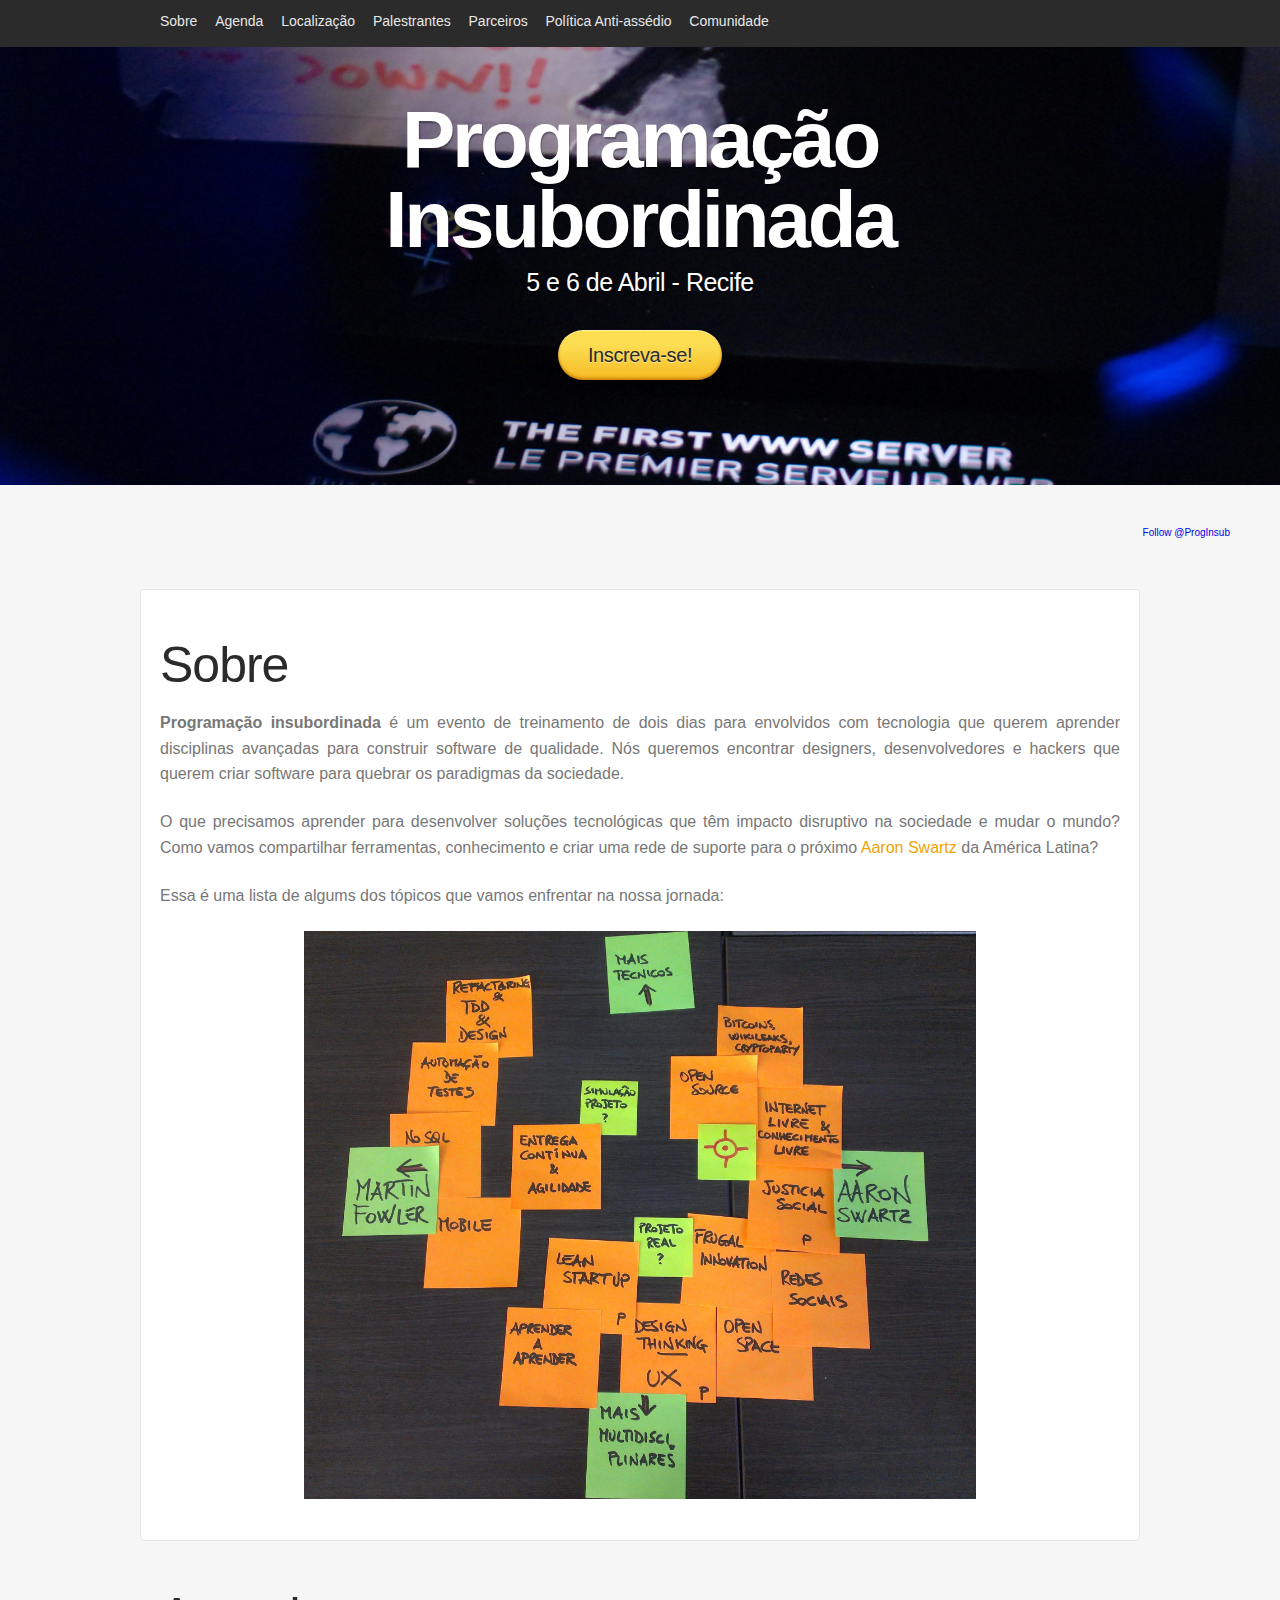
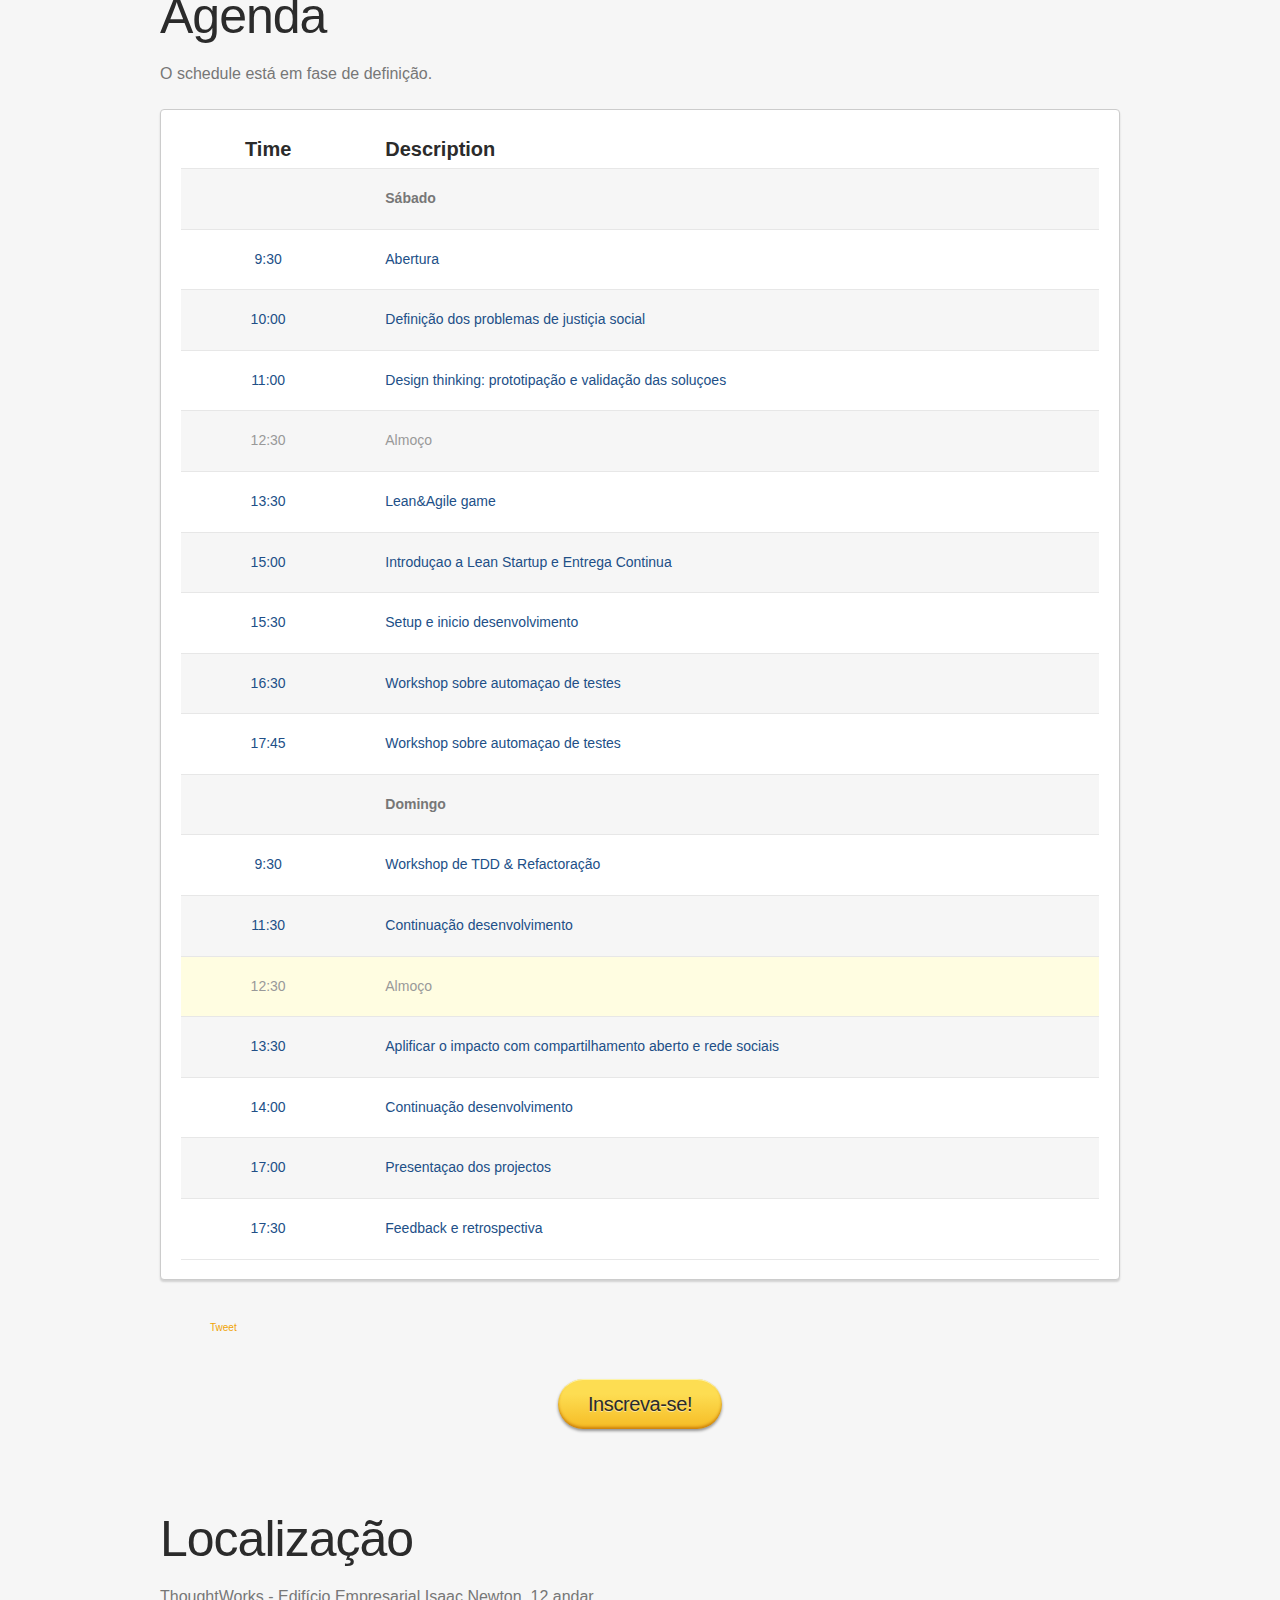
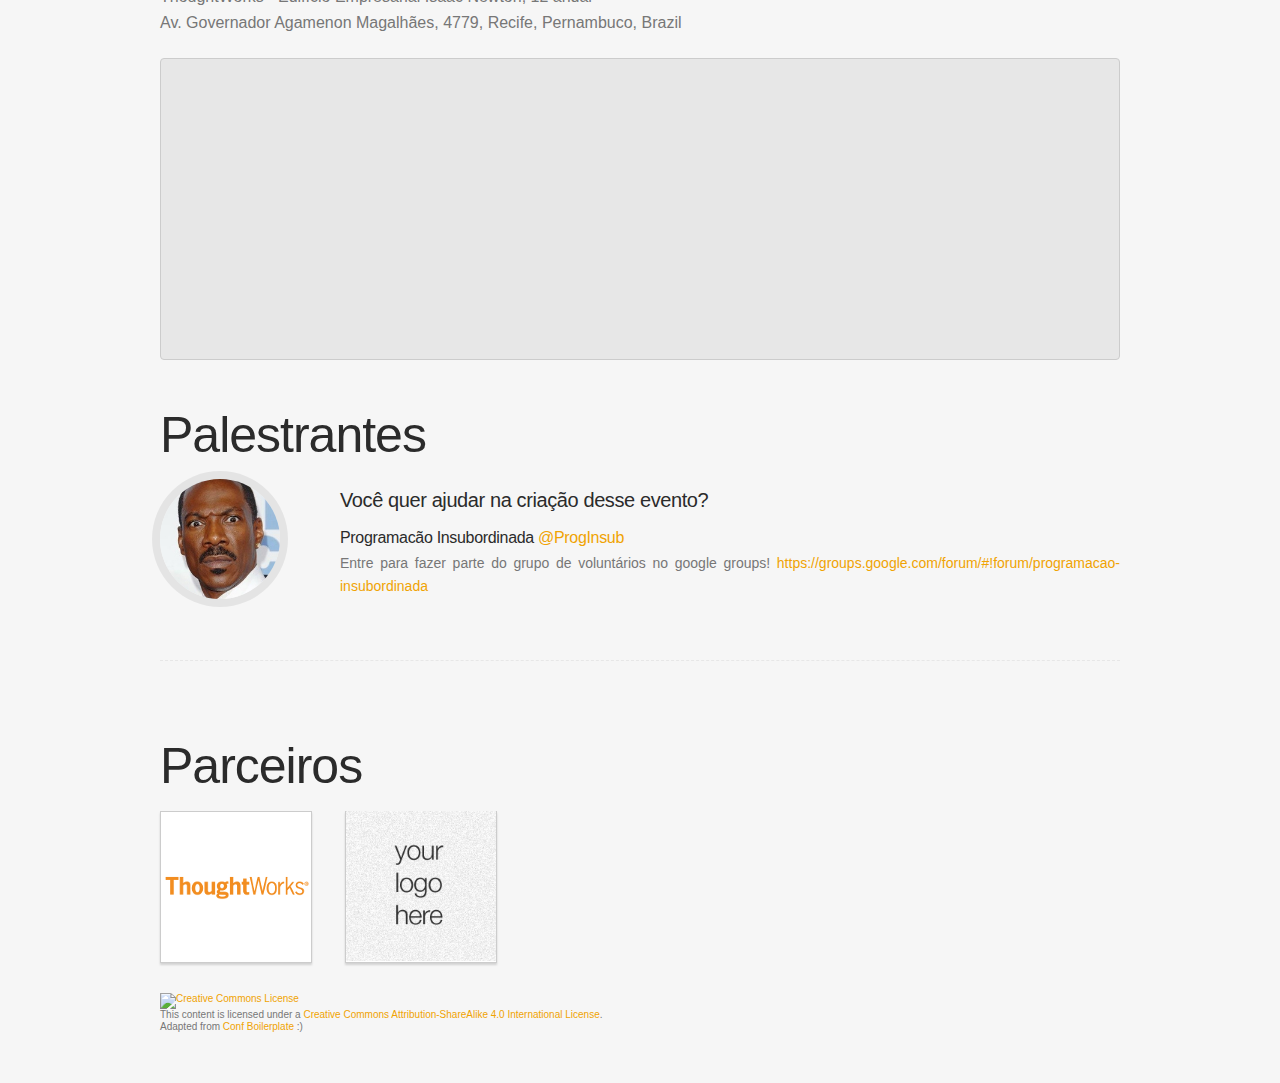
==== commit 464e6507: "Initial schedule" ====
--- a/index.html
+++ b/index.html
@@ -142,33 +142,142 @@
     <thead>
       <tr>
         <th class="schedule-time">Time</th>
-        <th class="schedule-slot">Slot</th>
         <th class="schedule-description">Description</th>
       </tr>
     </thead>
     <tbody>
 
       
-        
-          <tr class="schedule-other">
-            <td class="schedule-time">10h00 - 18:00</td>
-            <td class="schedule-slot">Sábado</td>
-            <td class="schedule-description">Programa em fase de definição</td>
-          </tr>
-        
-      
-        
-          <tr class="schedule-other">
-            <td class="schedule-time">10h00 - 18:00</td>
-            <td class="schedule-slot">Domingo</td>
-            <td class="schedule-description">Programa em fase de definição</td>
-          </tr>
-        
-      
-        
-          <tr>
+        <tr class="schedule-day">
+          
             <td class="schedule-time"></td>
-            <td class="schedule-slot">
+            <td class="schedule-description">Sábado</td>
+          
+        </tr>
+      
+        <tr class="schedule-other">
+          
+            <td class="schedule-time">9:30</td>
+            <td class="schedule-description">Abertura</td>
+          
+        </tr>
+      
+        <tr class="schedule-other">
+          
+            <td class="schedule-time">10:00</td>
+            <td class="schedule-description">Definição dos problemas de justiçia social</td>
+          
+        </tr>
+      
+        <tr class="schedule-other">
+          
+            <td class="schedule-time">11:00</td>
+            <td class="schedule-description">Design thinking: prototipação e validação das soluçoes</td>
+          
+        </tr>
+      
+        <tr class="schedule-break">
+          
+            <td class="schedule-time">12:30</td>
+            <td class="schedule-description">Almoço</td>
+          
+        </tr>
+      
+        <tr class="schedule-other">
+          
+            <td class="schedule-time">13:30</td>
+            <td class="schedule-description">Lean&amp;Agile game</td>
+          
+        </tr>
+      
+        <tr class="schedule-other">
+          
+            <td class="schedule-time">15:00</td>
+            <td class="schedule-description">Introduçao a Lean Startup e Entrega Continua</td>
+          
+        </tr>
+      
+        <tr class="schedule-other">
+          
+            <td class="schedule-time">15:30</td>
+            <td class="schedule-description">Setup e inicio desenvolvimento</td>
+          
+        </tr>
+      
+        <tr class="schedule-other">
+          
+            <td class="schedule-time">16:30</td>
+            <td class="schedule-description">Workshop sobre automaçao de testes</td>
+          
+        </tr>
+      
+        <tr class="schedule-other">
+          
+            <td class="schedule-time">17:45</td>
+            <td class="schedule-description">Workshop sobre automaçao de testes</td>
+          
+        </tr>
+      
+        <tr class="schedule-day">
+          
+            <td class="schedule-time"></td>
+            <td class="schedule-description">Domingo</td>
+          
+        </tr>
+      
+        <tr class="schedule-other">
+          
+            <td class="schedule-time">9:30</td>
+            <td class="schedule-description">Workshop de TDD &amp; Refactoração</td>
+          
+        </tr>
+      
+        <tr class="schedule-other">
+          
+            <td class="schedule-time">11:30</td>
+            <td class="schedule-description">Continuação desenvolvimento</td>
+          
+        </tr>
+      
+        <tr class="schedule-break">
+          
+            <td class="schedule-time">12:30</td>
+            <td class="schedule-description">Almoço</td>
+          
+        </tr>
+      
+        <tr class="schedule-other">
+          
+            <td class="schedule-time">13:30</td>
+            <td class="schedule-description">Aplificar o impacto com compartilhamento aberto e rede sociais</td>
+          
+        </tr>
+      
+        <tr class="schedule-other">
+          
+            <td class="schedule-time">14:00</td>
+            <td class="schedule-description">Continuação desenvolvimento</td>
+          
+        </tr>
+      
+        <tr class="schedule-other">
+          
+            <td class="schedule-time">17:00</td>
+            <td class="schedule-description">Presentaçao dos projectos</td>
+          
+        </tr>
+      
+        <tr class="schedule-other">
+          
+            <td class="schedule-time">17:30</td>
+            <td class="schedule-description">Feedback e retrospectiva</td>
+          
+        </tr>
+      
+        <tr class="schedule-presentation">
+          
+<!--             <td class="schedule-time"></td>
+            <td class="schedule-description">
             
               <span class="speaker-photo">
                 <img class="photo" src="themes/yellow-swan/img/speaker.jpg" alt="Programacão Insubordinada">
@@ -177,9 +286,8 @@
             Você quer ajudar na criação desse evento?
               <span class="speakers-company"></span>
             </td>
-            <td class="schedule-description"></td>
-          </tr>
-        
+ -->          
+        </tr>
       
 
     </tbody>
@@ -229,6 +337,38 @@
     <h2 class="section-title">Palestrantes</h2>
 
 <ul class="speakers-list">
+
+  
+
+  
+
+  
+
+  
+
+  
+
+  
+
+  
+
+  
+
+  
+
+  
+
+  
+
+  
+
+  
+
+  
+
+  
+
+  
 
   
 
--- a/themes/yellow-swan/css/main.css
+++ b/themes/yellow-swan/css/main.css
@@ -1,926 +1,134 @@
-/* =============================================================================
-   RESET
-   ========================================================================== */
-* {
-  margin: 0;
-  padding: 0;
-  list-style: none;
-  border: 0;
-  text-decoration: none;
-}
-img,
-input,
-label {
-  vertical-align: middle;
-}
-h1,
-h2,
-h3,
-h4,
-h5,
-h6 {
-  font-size: 100%;
-  line-height: 1em;
-}
-article,
-aside,
-details,
-figcaption,
-figure,
-footer,
-header,
-hgroup,
-nav,
-section {
-  display: block;
-}
-audio,
-canvas,
-video {
-  display: inline-block;
-  *display: inline;
-  *zoom: 1;
-}
-audio:not([controls]) {
-  display: none;
-}
-[hidden] {
-  display: none;
-}
-html {
-  font-size: 100%;
-  -webkit-text-size-adjust: 100%;
-  -ms-text-size-adjust: 100%;
-}
-html,
-button,
-input,
-select,
-textarea {
-  font-family: sans-serif;
-}
-body {
-  margin: 0;
-}
-a:focus {
-  outline: thin dotted;
-}
-a:hover,
-a:active {
-  outline: 0;
-}
-abbr[title] {
-  border-bottom: 1px dotted;
-}
-b,
-strong {
-  font-weight: bold;
-}
-blockquote {
-  margin: 1em 40px;
-}
-dfn {
-  font-style: italic;
-}
-hr {
-  display: block;
-  height: 1px;
-  border: 0;
-  border-top: 1px solid #ccc;
-  margin: 1em 0;
-  padding: 0;
-}
-ins {
-  background: #ff9;
-  color: #000;
-  text-decoration: none;
-}
-mark {
-  background: #ff0;
-  color: #000;
-  font-style: italic;
-  font-weight: bold;
-}
-pre,
-code,
-kbd,
-samp {
-  font-family: monospace, serif;
-  _font-family: 'courier new', monospace;
-  font-size: 1em;
-}
-pre {
-  white-space: pre;
-  white-space: pre-wrap;
-  word-wrap: break-word;
-}
-q {
-  quotes: none;
-}
-q:before,
-q:after {
-  content: "";
-  content: none;
-}
-small {
-  font-size: 85%;
-}
-sub,
-sup {
-  font-size: 75%;
-  line-height: 0;
-  position: relative;
-  vertical-align: baseline;
-}
-sup {
-  top: -0.5em;
-}
-sub {
-  bottom: -0.25em;
-}
-dd {
-  margin: 0 0 0 40px;
-}
-nav ul,
-nav ol {
-  list-style: none;
-  list-style-image: none;
-  margin: 0;
-  padding: 0;
-}
-img {
-  border: 0;
-  -ms-interpolation-mode: bicubic;
-  vertical-align: middle;
-}
-svg:not(:root) {
-  overflow: hidden;
-}
-figure {
-  margin: 0;
-}
-form {
-  margin: 0;
-}
-fieldset {
-  border: 0;
-  margin: 0;
-  padding: 0;
-}
-legend {
-  border: 0;
-  *margin-left: -7px;
-  padding: 0;
-  white-space: normal;
-}
-button,
-input,
-select,
-textarea {
-  font-size: 100%;
-  margin: 0;
-  vertical-align: baseline;
-  *vertical-align: middle;
-}
-button,
-input {
-  line-height: normal;
-}
-button,
-input[type="button"],
-input[type="reset"],
-input[type="submit"] {
-  cursor: pointer;
-  -webkit-appearance: button;
-  *overflow: visible;
-}
-button[disabled],
-input[disabled] {
-  cursor: default;
-}
-input[type="checkbox"],
-input[type="radio"] {
-  -moz-box-sizing: border-box;
-  -ms-box-sizing: border-box;
-  -webkit-box-sizing: border-box;
-  box-sizing: border-box;
-  padding: 0;
-  *width: 13px;
-  *height: 13px;
-}
-input[type="search"] {
-  -webkit-appearance: textfield;
-  -moz-box-sizing: content-box;
-  -ms-box-sizing: content-box;
-  -webkit-box-sizing: content-box;
-  box-sizing: content-box;
-}
-input[type="search"]::-webkit-search-decoration,
-input[type="search"]::-webkit-search-cancel-button {
-  -webkit-appearance: none;
-}
-button::-moz-focus-inner,
-input::-moz-focus-inner {
-  border: 0;
-  padding: 0;
-}
-textarea {
-  overflow: auto;
-  vertical-align: top;
-  resize: vertical;
-}
-input:invalid,
-textarea:invalid {
-  background-color: #f0dddd;
-}
-table {
-  border-collapse: collapse;
-  border-spacing: 0;
-  width: 100%;
-}
-td {
-  vertical-align: middle;
-}
-.chromeframe {
-  margin: 0.2em 0;
-  background: #ccc;
-  color: black;
-  padding: 0.2em 0;
-}
-header:after,
-footer:after,
-section:after,
-hgroup:after,
-aside:after,
-figure:after,
-div:after,
-ol:after,
-li:after,
-form:after,
-ul:after,
-dl:after {
-  content: ".";
-  display: block;
-  clear: both;
-  visibility: hidden;
-  height: 0;
-  overflow: hidden;
-}
-hr {
-  display: none;
-}
-.clear {
-  clear: both;
-}
-/* =============================================================================
-   MAIN LAYOUT
-   ========================================================================== */
-.wrapper {
-  margin: 0 auto;
-  width: 960px;
-  position: relative;
-}
-.content {
-  padding: 50px 0;
-}
-.content section {
-  padding-top: 50px;
-}
-/* =============================================================================
-   BASIC STYLES
-   ========================================================================== */
-h2,
-h3,
-h4 {
-  font-size: 5em;
-  font-weight: normal;
-  margin-bottom: .4em;
-  letter-spacing: -0.02em;
-}
-h3 {
-  font-size: 4em;
-}
-h4 {
-  font-size: 3em;
-}
-p {
-  font-size: 1.6em;
-  line-height: 1.6em;
-  margin-bottom: 1.4em;
-  text-align: justify;
-}
-.photo {
-  max-width: 100%;
-  position: relative;
-  top: -1px;
-}
-/* =============================================================================
-   NAVIGATION
-   ========================================================================== */
-nav {
-  padding: 15px 0;
-  position: fixed;
-  width: 100%;
-  z-index: 10;
-}
-.nav-item {
-  display: inline-block;
-  margin-right: 15px;
-}
-.nav-link {
-  font-size: 1.4em;
-}
-/* =============================================================================
-   HEADER
-   ========================================================================== */
-.header {
-  padding: 100px 0 100px;
-  text-align: center;
-}
-.social-media-follow {
-  padding: 20px 50px 0px 50px;
-  text-align: right;
-}
-.fb-follow {
-  padding: 5px 0;
-}
-.logo-name {
-  margin-bottom: 0;
-  font-size: 8em;
-  letter-spacing: -0.04em;
-}
-.tagline {
-  margin: 10px 0px 40px 0px;
-  font-size: 2.5em;
-  letter-spacing: -0.02em;
-}
-.schedule-call-action {
-  text-align: center;
-  padding: 30px 0 30px;
-}
-.call-action-area .price {
-  font-size: 4em;
-  vertical-align: center;
-  margin-right: 20px;
-}
-.call-action-area .call-action-link,
-.btn {
-  position: relative;
-  top: -5px;
-  cursor: pointer;
-  display: inline-block;
-  padding: 15px 30px;
-  font-size: 2em;
-  line-height: 1em;
-  vertical-align: center;
-  letter-spacing: -0.02em;
-  -webkit-transition: all 0.3s ease-out;
-  -moz-transition: all 0.3s ease-out;
-  -ms-transition: all 0.3s ease-out;
-  -o-transition: all 0.3s ease-out;
-  transition: all 0.3s ease-out;
-}
-.call-action-area .call-action-link:hover,
-.call-action-area .call-action-link:focus,
-.btn:hover,
-.btn:focus {
-  top: 0;
-}
-/* =============================================================================
-   ABOUT
-   ========================================================================== */
-.about {
-  padding: 19px;
-  margin: 0 -20px 0;
-}
-.topicos {
-  text-align: center;
-}
-.topicos img {
-  width: 70%;
-}
-/* =============================================================================
-   SPEAKER
-   ========================================================================== */
-.speakers-item {
-  position: relative;
-  min-height: 180px;
-  padding-left: 180px;
-  margin-bottom: 30px;
-  border-bottom: 1px dashed #e7e7e7;
-}
-.speaker-photo {
-  position: absolute;
-  top: 0;
-  left: 0;
-  display: block;
-  width: 120px;
-  height: 120px;
-}
-.speech-title {
-  padding-top: 10px;
-  font-size: 2em;
-  margin-bottom: 1em;
-}
-.speech-time {
-  font-size: 18px;
-  padding: 10px 15px;
-  letter-spacing: -0.03em;
-}
-.speakers-name {
-  font-size: 1.6em;
-}
-.speakers-item p {
-  font-size: 1.4em;
-}
-/* =============================================================================
-   SCHEDULE
-   ========================================================================== */
-.schedule-tbl {
-  padding: 20px;
-}
-.schedule-tbl table {
-  border-collapse: collapse;
-  font-size: 1em;
-}
-.schedule-tbl td,
-.schedule-tbl th {
-  position: relative;
-  padding: 20px 30px;
-  font-size: 1.4em;
-  line-height: 1.4em;
-  text-align: left;
-}
-.schedule-tbl th {
-  padding: 5px 30px;
-  color: #2b2b2b;
-  font-size: 2em;
-  font-weight: bolder;
-}
-.schedule-tbl .speaker-photo {
-  position: relative;
-  width: 40px;
-  height: 40px;
-  float: left;
-  margin-right: 20px;
-}
-.schedule-tbl .schedule-time {
-  text-align: center;
-}
-.schedule-slot {
-  width: 250px;
-  font-size: 16px;
-}
-.speakers-company {
-  display: block;
-  font-size: 12px;
-}
-.social-media-share {
-  padding: 20px 50px;
-}
-.fb-like {
-  padding: 5px 0;
-}
-/* =============================================================================
-   SPONSORS  and  PARTNERS
-   ========================================================================== */
-.sponsor-item,
-.partner-item {
-  display: inline-block;
-  margin: 0 30px 30px 0;
-}
-.sponsor-link,
-.partner-link {
-  display: block;
-  width: 150px;
-  height: 150px;
-  text-align: center;
-  vertical-align: middle;
-  line-height: 150px;
-}
-/* =============================================================================
-   CONTATO
-   ========================================================================== */
-.form label {
-  font-size: 16px;
-  display: block;
-  margin-bottom: .5em;
-}
-.control-group {
-  height: auto;
-  clear: both;
-  margin-bottom: 20px;
-}
-.control-group-name,
-.control-group-email {
-  clear: none;
-  width: 467px;
-  float: left;
-  margin-right: 25px;
-}
-.control-group-email {
-  margin-right: 0;
-}
-.form input[type=text],
-.form input[type=email],
-.form textarea {
-  -moz-box-sizing: border-box;
-  -ms-box-sizing: border-box;
-  -webkit-box-sizing: border-box;
-  box-sizing: border-box;
-  display: block;
-  width: 100%;
-  min-height: 15px;
-  padding: 10px;
-  font-size: 14px;
-}
-.form textarea {
-  height: 300px;
-}
-.form .btn {
-  float: right;
-}
-/* =============================================================================
-   Media Queries
-   ========================================================================== */
-@media only screen and (max-width: 1024px) {
-  .wrapper {
-    width: 100%;
-    padding: 0 20px;
-    -moz-box-sizing: border-box;
-    -ms-box-sizing: border-box;
-    -webkit-box-sizing: border-box;
-    box-sizing: border-box;
-  }
-  .about {
-    margin: 0;
-  }
-}
-@media only screen and (min-width: 320px) and (max-width: 800px) {
-  /* schedule */
-  .schedule-tbl {
-    padding: 1px;
-  }
-  .schedule-tbl td,
-  .schedule-tbl th {
-    padding: 10px;
-  }
-  .schedule-tbl th {
-    padding: 10px;
-    font-size: 1.8em;
-  }
-  .schedule-tbl .speaker-photo {
-    width: 40px;
-    height: 40px;
-    margin-right: 5px;
-  }
-  .schedule-tbl .schedule-slot {
-    width: 120px;
-  }
-  .schedule-tbl td.schedule-slot {
-    font-size: 14px;
-    line-height: 1.2em;
-  }
-  .schedule-tbl .schedule-time {
-    width: 60px;
-    padding: 10px 0 10px 5px;
-    text-align: left;
-  }
-  .schedule-tbl td.schedule-description {
-    font-size: 12px;
-  }
-  /* partners */
-  .sponsor-item,
-  .partner-item {
-    margin: 0 5px 10px 0;
-  }
-  .sponsor-link,
-  .partner-link {
-    width: 95px;
-    height: 95px;
-    line-height: 95px;
-  }
-  /* contact */
-  .control-group-name,
-  .control-group-email {
-    clear: both;
-    width: 100%;
-    float: none;
-    margin-right: 0;
-  }
-  .form .btn {
-    margin-bottom: 50px;
-  }
-}
-@media only screen and (max-width: 480px) {
-  /* nav */
-  nav {
-    display: none;
-  }
-  .header {
-    padding: 20px 0;
-  }
-  .logo-name {
-    font-size: 4em;
-  }
-  .tagline {
-    margin-bottom: 15px;
-    font-size: 1.4em;
-  }
-  .call-action-area .price {
-    font-size: 2em;
-    margin: 0 0 15px;
-    display: block;
-  }
-  .call-action-area .call-action-link,
-  .btn {
-    top: 0;
-  }
-  h2,
-  h3,
-  h4 {
-    font-size: 3em;
-  }
-  h3 {
-    font-size: 2em;
-  }
-  h4 {
-    font-size: 1.8em;
-  }
-  p {
-    font-size: 1.4em;
-  }
-  /* content */
-  .content {
-    padding: 0;
-  }
-  .content section {
-    padding-top: 30px;
-  }
-  /* speakers */
-  .speakers-item {
-    min-height: 70px;
-    padding-left: 70px;
-  }
-  .speaker-photo {
-    width: 50px;
-    height: 50px;
-  }
-  .speech-title {
-    padding-top: 0;
-    font-size: 16px;
-    margin-bottom: .3em;
-  }
-  .speech-time {
-    font-size: 16px;
-    padding: 0;
-  }
-  .speakers-bio {
-    display: none;
-  }
-}
-@media only screen and (max-width: 321px) {
-  .logo-name {
-    font-size: 4em;
-    margin-bottom: .4em;
-  }
-  .schedule-tbl .schedule-description {
-    display: none;
-  }
-  .schedule-tbl .schedule-slot {
-    width: auto;
-  }
-  /* partners */
-  .sponsor-item,
-  .partner-item {
-    margin: 0 12px 15px 0;
-  }
-  .sponsor-link,
-  .partner-link {
-    width: 115px;
-    height: 115px;
-    line-height: 115px;
-  }
-}
-/* =============================================================================
-   MAIN LAYOUT
-   ========================================================================== */
-html {
-  background: #F6F6F6;
-  font: normal normal 10px/1.2em helvetica, arial, sans-serif;
-  color: #777;
-}
-/* =============================================================================
-   BASIC STYLES
-   ========================================================================== */
-h1,
-h2,
-h3,
-h4,
-h5,
-h6 {
-  color: #2b2b2b;
-}
-/* =============================================================================
-   NAVIGATION
-   ========================================================================== */
-nav {
-  background: #2b2b2b;
-}
-.nav-link {
-  color: #e7e7e7;
-}
-.nav-link:active,
-.nav-link:hover,
-.nav-link:focus,
-.nav-link.current {
-  color: #fff;
-}
-/* =============================================================================
-   HEADER
-   ========================================================================== */
-.header {
-  background-image: url('../img/cover.jpg');
-  background-color: #2b2b2b;
-  background-repeat: no-repeat;
-  background-position: center bottom;
-  background-size: 100% auto;
-}
-.logo-link,
-.tagline,
-.call-action-area .price {
-  color: #fff;
-  text-shadow: 1px 2px 1px rgba(0, 0, 0, 0.3);
-}
-.tagline {
-  font-weight: normal;
-}
-.call-action-area .price {
-  color: #fddd52;
-}
-.call-action-area .call-action-link,
-.btn {
-  background-color: #fddd52;
-  background-image: -moz-linear-gradient(top, #fddd52 30%, #f0a303 150%);
-  background-image: -webkit-linear-gradient(top, #fddd52 30%, #f0a303 150%);
-  filter: progid:dximagetransform.microsoft.gradient(startColorstr='#fddd52', endColorstr='#f0a303');
-  background-image: linear-gradient(top, #fddd52 30%, #f0a303 150%);
-  color: #2b2b2b;
-  text-shadow: 0 1px 0 rgba(255, 255, 255, 0.5);
-  box-shadow: 0 2px 3px 0 rgba(0, 0, 0, 0.4), inset 0 -2px 3px 0 #cc7f0a, inset 0 1px 0 0 #fff9b1;
-  border-radius: 40px;
-}
-.github-link {
-  position: fixed;
-  top: 0;
-  right: 0;
-  z-index: 11;
-}
-.github-link img {
-  border: 0;
-}
-/* =============================================================================
-   CONTENT
-   ========================================================================== */
-.content a {
-  color: #f0a303;
-}
-.content a:hover,
-.content a:focus {
-  color: #fddd52;
-  text-decoration: underline;
-}
-/* =============================================================================
-   ABOUT
-   ========================================================================== */
-.about {
-  border: 1px solid #e7e7e7;
-  background: #fff;
-  border-radius: 4px;
-}
-/* =============================================================================
-   LOCATION
-   ========================================================================== */
-.location-area {
-  background: #e7e7e7;
-  border: 1px solid #ccc;
-  border-radius: 4px;
-  height: 300px;
-}
-/* =============================================================================
-   SPEAKER
-   ========================================================================== */
-.speaker-photo .photo {
-  border-radius: 50%;
-  box-shadow: 0 0 0 8px rgba(0, 0, 0, 0.07);
-  -webkit-transition: all 0.3s ease-out;
-  -moz-transition: all 0.3s ease-out;
-  -ms-transition: all 0.3s ease-out;
-  -o-transition: all 0.3s ease-out;
-  transition: all 0.3s ease-out;
-}
-.speakers-item:hover .speaker-photo .photo {
-  box-shadow: 0 0 0 8px rgba(0, 0, 0, 0.3);
-}
-.speech-time {
-  color: #fff;
-  background: #2b2b2b;
-  border-radius: 8px;
-}
-/* =============================================================================
-   SCHEDULE
-   ========================================================================== */
-.schedule-tbl {
-  background: #fff;
-  border: 1px solid #ccc;
-  border-radius: 4px;
-  box-shadow: 0 2px 2px 0 rgba(0, 0, 0, 0.15);
-}
-.schedule-tbl table {
-  background: #fff;
-}
-.schedule-tbl td,
-.schedule-tbl th {
-  border-bottom: 1px solid #e7e7e7;
-}
-.schedule-tbl tbody tr:nth-child(2n+1) {
-  background: #f6f6f6;
-}
-.schedule-tbl th {
-  color: #2b2b2b;
-}
-.schedule-tbl .speaker-photo .photo {
-  box-shadow: 0 0 0 1px rgba(0, 0, 0, 0.3);
-}
-.speakers-company {
-  color: #999;
-}
-.schedule-slot {
-  color: #2b2b2b;
-}
-.schedule-tbl tbody tr:hover {
-  background: #fffde1;
-}
-.schedule-coffee,
-.schedule-closing,
-.schedule-lunch,
-.schedule-other {
-  color: #214f87;
-}
-/* =============================================================================
-   SPONSORS
-   ========================================================================== */
-.sponsor-link,
-.partner-link {
-  background: #fff;
-  border: 1px solid #ccc;
-  box-shadow: 0 2px 2px 0 rgba(0, 0, 0, 0.15);
-}
-.sponsor-link:hover,
-.sponsor-link:focus,
-.partner-link:hover,
-.partner-link:focus {
-  border-color: #f0a303;
-}
-/* =============================================================================
-   CONTACT
-   ========================================================================== */
-.form input[type=text],
-.form input[type=email],
-.form textarea {
-  color: #777;
-  border: 1px solid #e7e7e7;
-  background: #fff;
-  border-radius: 4px;
-}
-.form input[type=text]:focus,
-.form input[type=email]:focus,
-.form textarea:focus {
-  border-color: #aaa;
-  outline: 0;
-}
-/* =============================================================================
-   Media Queries
-   ========================================================================== */
-@media only screen and (max-width: 1024px) {
-  .header {
-    background-size: auto 100%;
-  }
-}
-@media only screen and (max-width: 480px) {
-  /* speakers */
-  .speaker-photo .photo {
-    box-shadow: 0 0 0 3px rgba(0, 0, 0, 0.07);
-  }
-  .speech-title {
-    font-weight: bolder;
-  }
-  .speech-time {
-    color: #2b2b2b;
-    background: transparent;
-    font-weight: bolder;
-  }
-  .github-link {
-    display: none;
-  }
-}
+*{margin:0;padding:0;list-style:none;border:0;text-decoration:none;}
+img,input,label{vertical-align:middle;}
+h1,h2,h3,h4,h5,h6{font-size:100%;line-height:1em;}
+article,aside,details,figcaption,figure,footer,header,hgroup,nav,section{display:block;}
+audio,canvas,video{display:inline-block;*display:inline;*zoom:1;}
+audio:not([controls]){display:none;}
+[hidden]{display:none;}
+html{font-size:100%;-webkit-text-size-adjust:100%;-ms-text-size-adjust:100%;}
+html,button,input,select,textarea{font-family:sans-serif;}
+body{margin:0;}
+a:focus{outline:thin dotted;}
+a:hover,a:active{outline:0;}
+abbr[title]{border-bottom:1px dotted;}
+b,strong{font-weight:bold;}
+blockquote{margin:1em 40px;}
+dfn{font-style:italic;}
+hr{display:block;height:1px;border:0;border-top:1px solid #ccc;margin:1em 0;padding:0;}
+ins{background:#ff9;color:#000;text-decoration:none;}
+mark{background:#ff0;color:#000;font-style:italic;font-weight:bold;}
+pre,code,kbd,samp{font-family:monospace, serif;_font-family:'courier new',monospace;font-size:1em;}
+pre{white-space:pre;white-space:pre-wrap;word-wrap:break-word;}
+q{quotes:none;}
+q:before,q:after{content:"";content:none;}
+small{font-size:85%;}
+sub,sup{font-size:75%;line-height:0;position:relative;vertical-align:baseline;}
+sup{top:-0.5em;}
+sub{bottom:-0.25em;}
+dd{margin:0 0 0 40px;}
+nav ul,nav ol{list-style:none;list-style-image:none;margin:0;padding:0;}
+img{border:0;-ms-interpolation-mode:bicubic;vertical-align:middle;}
+svg:not(:root){overflow:hidden;}
+figure{margin:0;}
+form{margin:0;}
+fieldset{border:0;margin:0;padding:0;}
+legend{border:0;*margin-left:-7px;padding:0;white-space:normal;}
+button,input,select,textarea{font-size:100%;margin:0;vertical-align:baseline;*vertical-align:middle;}
+button,input{line-height:normal;}
+button,input[type="button"],input[type="reset"],input[type="submit"]{cursor:pointer;-webkit-appearance:button;*overflow:visible;}
+button[disabled],input[disabled]{cursor:default;}
+input[type="checkbox"],input[type="radio"]{-moz-box-sizing:border-box;-ms-box-sizing:border-box;-webkit-box-sizing:border-box;box-sizing:border-box;padding:0;*width:13px;*height:13px;}
+input[type="search"]{-webkit-appearance:textfield;-moz-box-sizing:content-box;-ms-box-sizing:content-box;-webkit-box-sizing:content-box;box-sizing:content-box;}
+input[type="search"]::-webkit-search-decoration,input[type="search"]::-webkit-search-cancel-button{-webkit-appearance:none;}
+button::-moz-focus-inner,input::-moz-focus-inner{border:0;padding:0;}
+textarea{overflow:auto;vertical-align:top;resize:vertical;}
+input:invalid,textarea:invalid{background-color:#f0dddd;}
+table{border-collapse:collapse;border-spacing:0;width:100%;}
+td{vertical-align:middle;}
+.chromeframe{margin:0.2em 0;background:#ccc;color:black;padding:0.2em 0;}
+header:after,footer:after,section:after,hgroup:after,aside:after,figure:after,div:after,ol:after,li:after,form:after,ul:after,dl:after{content:".";display:block;clear:both;visibility:hidden;height:0;overflow:hidden;}
+hr{display:none;}
+.clear{clear:both;}
+.wrapper{margin:0 auto;width:960px;position:relative;}
+.content{padding:50px 0;}
+.content section{padding-top:50px;}
+h2,h3,h4{font-size:5em;font-weight:normal;margin-bottom:.4em;letter-spacing:-0.02em;}
+h3{font-size:4em;}
+h4{font-size:3em;}
+p{font-size:1.6em;line-height:1.6em;margin-bottom:1.4em;text-align:justify;}
+.photo{max-width:100%;position:relative;top:-1px;}
+nav{padding:15px 0;position:fixed;width:100%;z-index:10;}
+.nav-item{display:inline-block;margin-right:15px;}
+.nav-link{font-size:1.4em;}
+.header{padding:100px 0 100px;text-align:center;}
+.social-media-follow{padding:20px 50px 0px 50px;text-align:right;}
+.fb-follow{padding:5px 0;}
+.logo-name{margin-bottom:0;font-size:8em;letter-spacing:-0.04em;}
+.tagline{margin:10px 0px 40px 0px;font-size:2.5em;letter-spacing:-0.02em;}
+.schedule-call-action{text-align:center;padding:30px 0 30px;}
+.call-action-area .price{font-size:4em;vertical-align:center;margin-right:20px;}
+.call-action-area .call-action-link,.btn{position:relative;top:-5px;cursor:pointer;display:inline-block;padding:15px 30px;font-size:2em;line-height:1em;vertical-align:center;letter-spacing:-0.02em;-webkit-transition:all 0.3s ease-out;-moz-transition:all 0.3s ease-out;-ms-transition:all 0.3s ease-out;-o-transition:all 0.3s ease-out;transition:all 0.3s ease-out;}
+.call-action-area .call-action-link:hover,.call-action-area .call-action-link:focus,.btn:hover,.btn:focus{top:0;}
+.about{padding:19px;margin:0 -20px 0;}
+.topicos{text-align:center;}.topicos img{width:70%;}
+.speakers-item{position:relative;min-height:180px;padding-left:180px;margin-bottom:30px;border-bottom:1px dashed #e7e7e7;}
+.speaker-photo{position:absolute;top:0;left:0;display:block;width:120px;height:120px;}
+.speech-title{padding-top:10px;font-size:2em;margin-bottom:1em;}
+.speech-time{font-size:18px;padding:10px 15px;letter-spacing:-0.03em;}
+.speakers-name{font-size:1.6em;}
+.speakers-item p{font-size:1.4em;}
+.schedule-tbl{padding:20px;}
+.schedule-tbl table{border-collapse:collapse;font-size:1em;}
+.schedule-tbl td,.schedule-tbl th{position:relative;padding:20px 30px;font-size:1.4em;line-height:1.4em;text-align:left;}
+.schedule-tbl th{padding:5px 30px;color:#2b2b2b;font-size:2em;font-weight:bolder;}
+.schedule-tbl .speaker-photo{position:relative;width:40px;height:40px;float:left;margin-right:20px;}
+.schedule-tbl .schedule-time{text-align:center;}
+.schedule-slot{width:250px;font-size:16px;}
+.speakers-company{display:block;font-size:12px;}
+.social-media-share{padding:20px 50px;}
+.fb-like{padding:5px 0;}
+.sponsor-item,.partner-item{display:inline-block;margin:0 30px 30px 0;}
+.sponsor-link,.partner-link{display:block;width:150px;height:150px;text-align:center;vertical-align:middle;line-height:150px;}
+.form label{font-size:16px;display:block;margin-bottom:.5em;}
+.control-group{height:auto;clear:both;margin-bottom:20px;}
+.control-group-name,.control-group-email{clear:none;width:467px;float:left;margin-right:25px;}
+.control-group-email{margin-right:0;}
+.form input[type=text],.form input[type=email],.form textarea{-moz-box-sizing:border-box;-ms-box-sizing:border-box;-webkit-box-sizing:border-box;box-sizing:border-box;display:block;width:100%;min-height:15px;padding:10px;font-size:14px;}
+.form textarea{height:300px;}
+.form .btn{float:right;}
+@media only screen and (max-width:1024px){.wrapper{width:100%;padding:0 20px;-moz-box-sizing:border-box;-ms-box-sizing:border-box;-webkit-box-sizing:border-box;box-sizing:border-box;} .about{margin:0;}}@media only screen and (min-width:320px) and (max-width:800px){.schedule-tbl{padding:1px;} .schedule-tbl td,.schedule-tbl th{padding:10px;} .schedule-tbl th{padding:10px;font-size:1.8em;} .schedule-tbl .speaker-photo{width:40px;height:40px;margin-right:5px;} .schedule-tbl .schedule-slot{width:120px;} .schedule-tbl td.schedule-slot{font-size:14px;line-height:1.2em;} .schedule-tbl .schedule-time{width:60px;padding:10px 0 10px 5px;text-align:left;} .schedule-tbl td.schedule-description{font-size:12px;} .sponsor-item,.partner-item{margin:0 5px 10px 0;} .sponsor-link,.partner-link{width:95px;height:95px;line-height:95px;} .control-group-name,.control-group-email{clear:both;width:100%;float:none;margin-right:0;} .form .btn{margin-bottom:50px;}}@media only screen and (max-width:480px){nav{display:none;} .header{padding:20px 0;} .logo-name{font-size:4em;} .tagline{margin-bottom:15px;font-size:1.4em;} .call-action-area .price{font-size:2em;margin:0 0 15px;display:block;} .call-action-area .call-action-link,.btn{top:0;} h2,h3,h4{font-size:3em;} h3{font-size:2em;} h4{font-size:1.8em;} p{font-size:1.4em;} .content{padding:0;} .content section{padding-top:30px;} .speakers-item{min-height:70px;padding-left:70px;} .speaker-photo{width:50px;height:50px;} .speech-title{padding-top:0;font-size:16px;margin-bottom:.3em;} .speech-time{font-size:16px;padding:0;} .speakers-bio{display:none;}}@media only screen and (max-width:321px){.logo-name{font-size:4em;margin-bottom:.4em;} .schedule-tbl .schedule-description{display:none;} .schedule-tbl .schedule-slot{width:auto;} .sponsor-item,.partner-item{margin:0 12px 15px 0;} .sponsor-link,.partner-link{width:115px;height:115px;line-height:115px;}}html{background:#F6F6F6;font:normal normal 10px/1.2em helvetica,arial,sans-serif;color:#777;}
+h1,h2,h3,h4,h5,h6{color:#2b2b2b;}
+nav{background:#2b2b2b;}
+.nav-link{color:#e7e7e7;}
+.nav-link:active,.nav-link:hover,.nav-link:focus,.nav-link.current{color:#fff;}
+.header{background-image:url('../img/cover.jpg');background-color:#2b2b2b;background-repeat:no-repeat;background-position:center bottom;background-size:100% auto;}
+.logo-link,.tagline,.call-action-area .price{color:#fff;text-shadow:1px 2px 1px rgba(0, 0, 0, 0.3);}
+.tagline{font-weight:normal;}
+.call-action-area .price{color:#fddd52;}
+.call-action-area .call-action-link,.btn{background-color:#fddd52;background-image:-moz-linear-gradient(top, #fddd52 30%, #f0a303 150%);background-image:-webkit-linear-gradient(top, #fddd52 30%, #f0a303 150%);filter:progid:dximagetransform.microsoft.gradient(startColorstr='#fddd52', endColorstr='#f0a303');background-image:linear-gradient(top, #fddd52 30%, #f0a303 150%);color:#2b2b2b;text-shadow:0 1px 0 rgba(255, 255, 255, 0.5);box-shadow:0 2px 3px 0 rgba(0, 0, 0, 0.4),inset 0 -2px 3px 0 #cc7f0a,inset 0 1px 0 0 #fff9b1;border-radius:40px;}
+.github-link{position:fixed;top:0;right:0;z-index:11;}
+.github-link img{border:0;}
+.content a{color:#f0a303;}
+.content a:hover,.content a:focus{color:#fddd52;text-decoration:underline;}
+.about{border:1px solid #e7e7e7;background:#fff;border-radius:4px;}
+.location-area{background:#e7e7e7;border:1px solid #ccc;border-radius:4px;height:300px;}
+.speaker-photo .photo{border-radius:50%;box-shadow:0 0 0 8px rgba(0, 0, 0, 0.07);-webkit-transition:all 0.3s ease-out;-moz-transition:all 0.3s ease-out;-ms-transition:all 0.3s ease-out;-o-transition:all 0.3s ease-out;transition:all 0.3s ease-out;}
+.speakers-item:hover .speaker-photo .photo{box-shadow:0 0 0 8px rgba(0, 0, 0, 0.3);}
+.speech-time{color:#fff;background:#2b2b2b;border-radius:8px;}
+.schedule-tbl{background:#fff;border:1px solid #ccc;border-radius:4px;box-shadow:0 2px 2px 0 rgba(0, 0, 0, 0.15);}
+.schedule-tbl table{background:#fff;}
+.schedule-tbl td,.schedule-tbl th{border-bottom:1px solid #e7e7e7;}
+.schedule-tbl tbody tr:nth-child(2n+1){background:#f6f6f6;}
+.schedule-tbl th{color:#2b2b2b;}
+.schedule-tbl .speaker-photo .photo{box-shadow:0 0 0 1px rgba(0, 0, 0, 0.3);}
+.speakers-company{color:#999;}
+.schedule-slot{color:#2b2b2b;}
+.schedule-tbl tbody tr:hover{background:#fffde1;}
+.schedule-coffee,.schedule-closing,.schedule-break{background:#fffde1;color:#999;}
+.schedule-day{background:#fffde1;font-weight:bold;}
+.schedule-other{color:#214f87;}
+.sponsor-link,.partner-link{background:#fff;border:1px solid #ccc;box-shadow:0 2px 2px 0 rgba(0, 0, 0, 0.15);}
+.sponsor-link:hover,.sponsor-link:focus,.partner-link:hover,.partner-link:focus{border-color:#f0a303;}
+.form input[type=text],.form input[type=email],.form textarea{color:#777;border:1px solid #e7e7e7;background:#fff;border-radius:4px;}
+.form input[type=text]:focus,.form input[type=email]:focus,.form textarea:focus{border-color:#aaa;outline:0;}
+@media only screen and (max-width:1024px){.header{background-size:auto 100%;}}@media only screen and (max-width:480px){.speaker-photo .photo{box-shadow:0 0 0 3px rgba(0, 0, 0, 0.07);} .speech-title{font-weight:bolder;} .speech-time{color:#2b2b2b;background:transparent;font-weight:bolder;} .github-link{display:none;}}
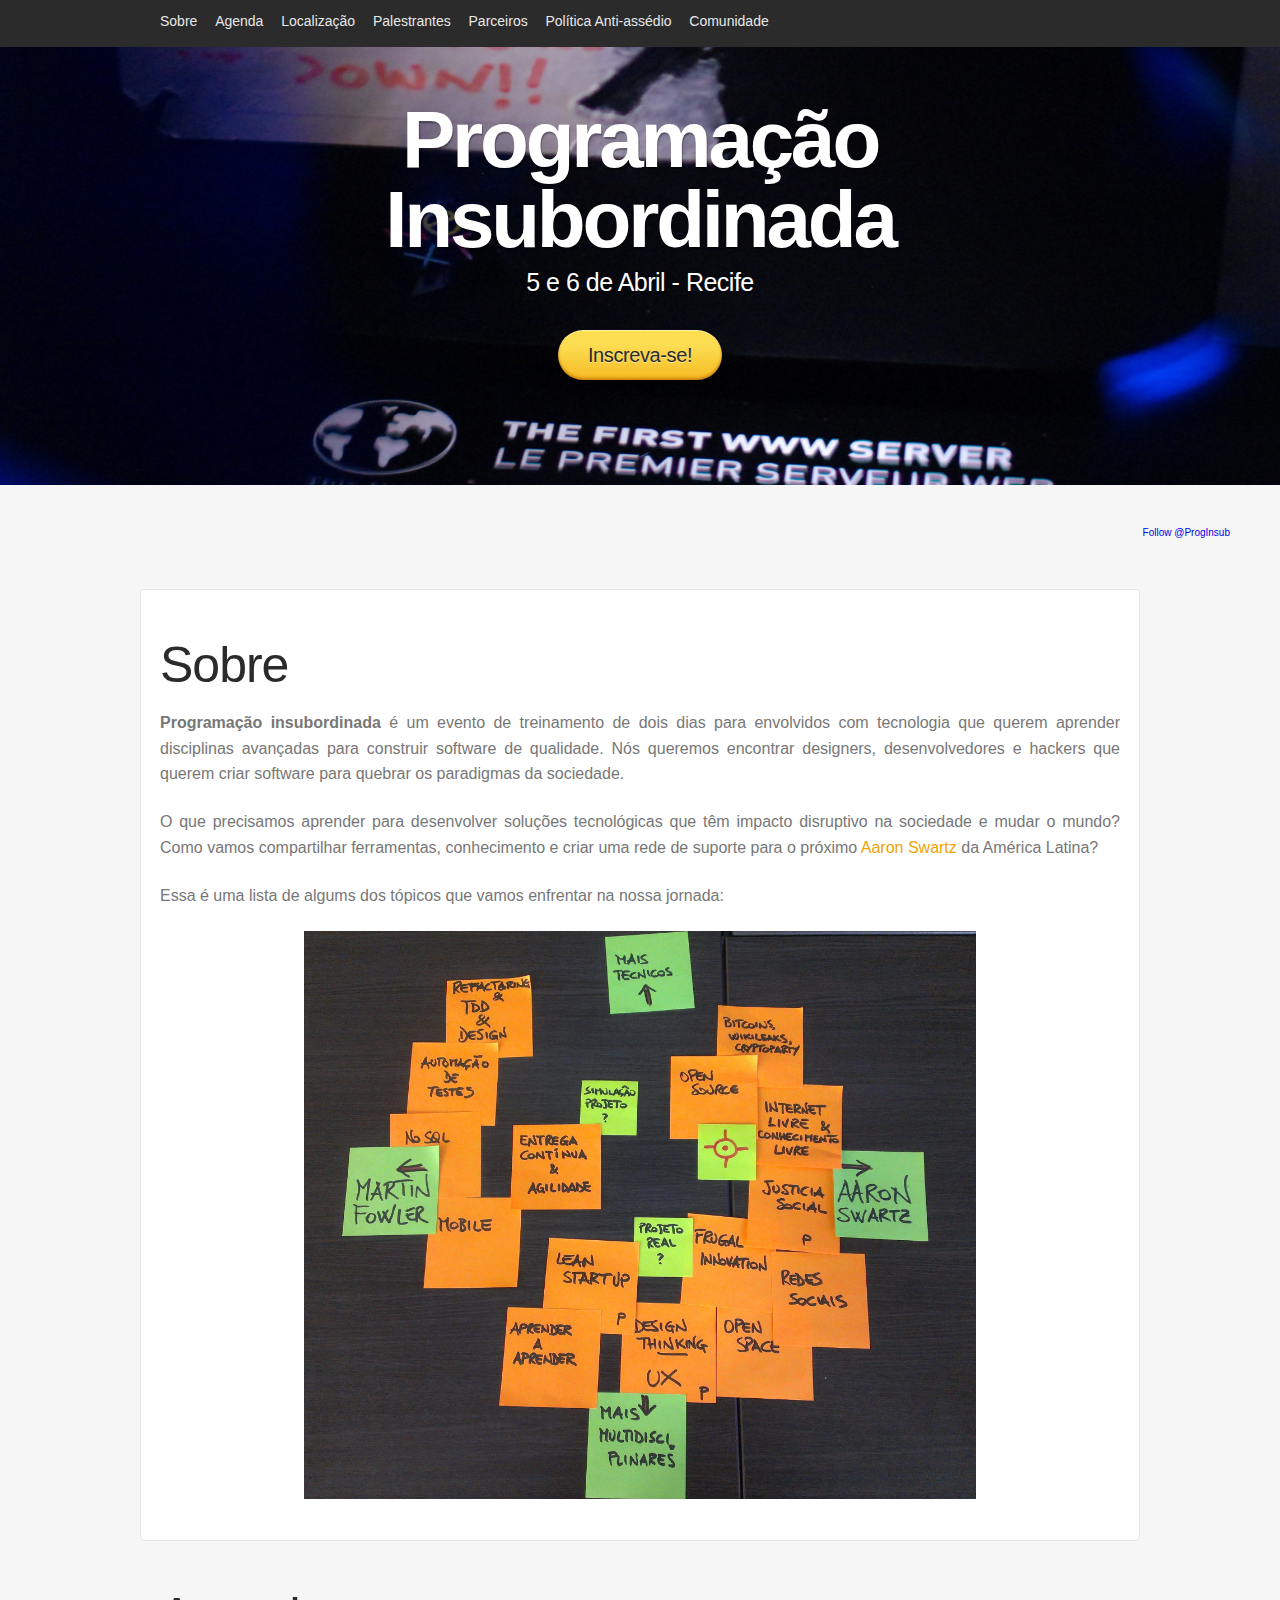
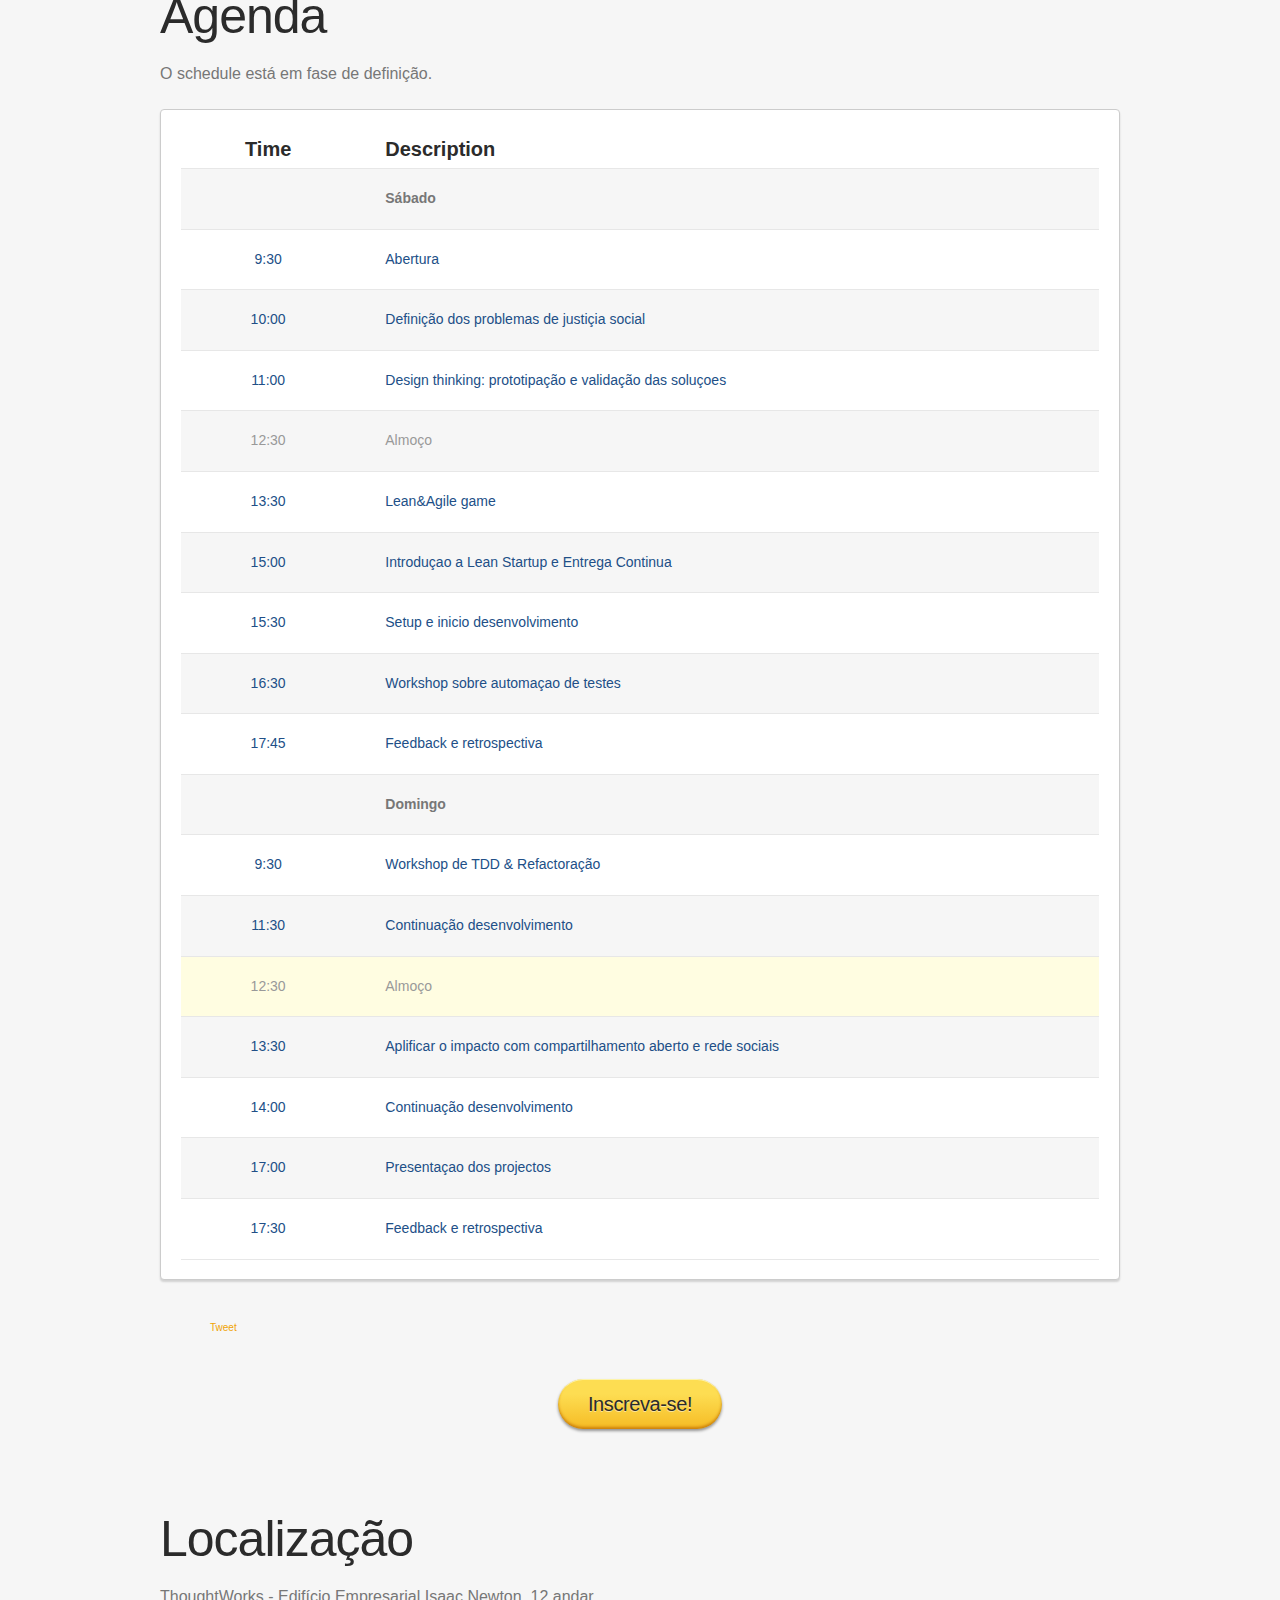
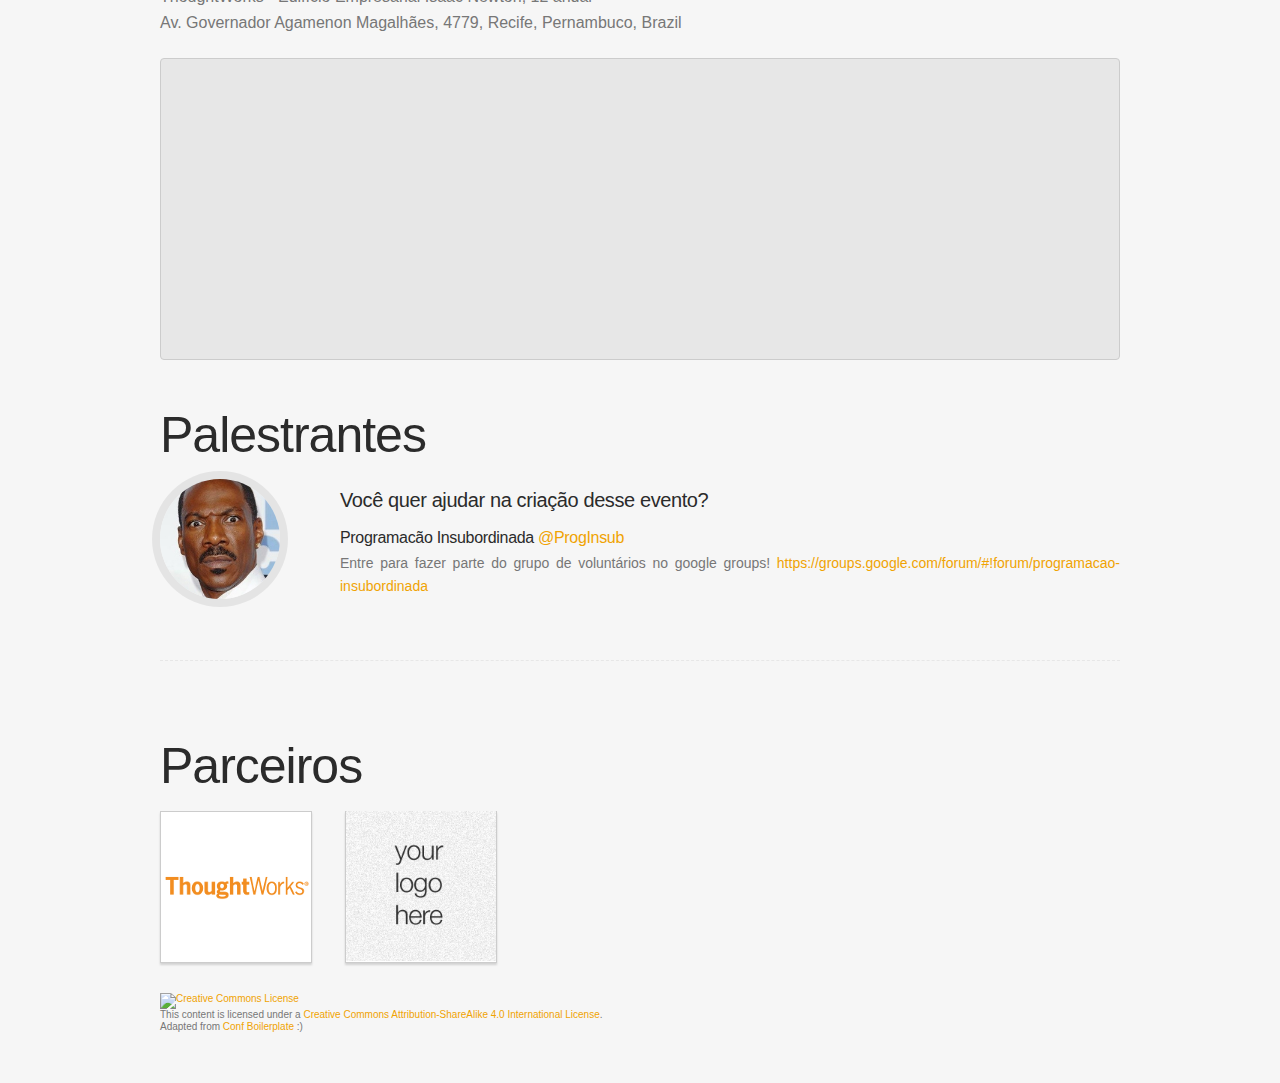
==== commit fb8f4cc3: "Fix schedule" ====
--- a/index.html
+++ b/index.html
@@ -214,7 +214,7 @@
         <tr class="schedule-other">
           
             <td class="schedule-time">17:45</td>
-            <td class="schedule-description">Workshop sobre automaçao de testes</td>
+            <td class="schedule-description">Feedback e retrospectiva</td>
           
         </tr>
       
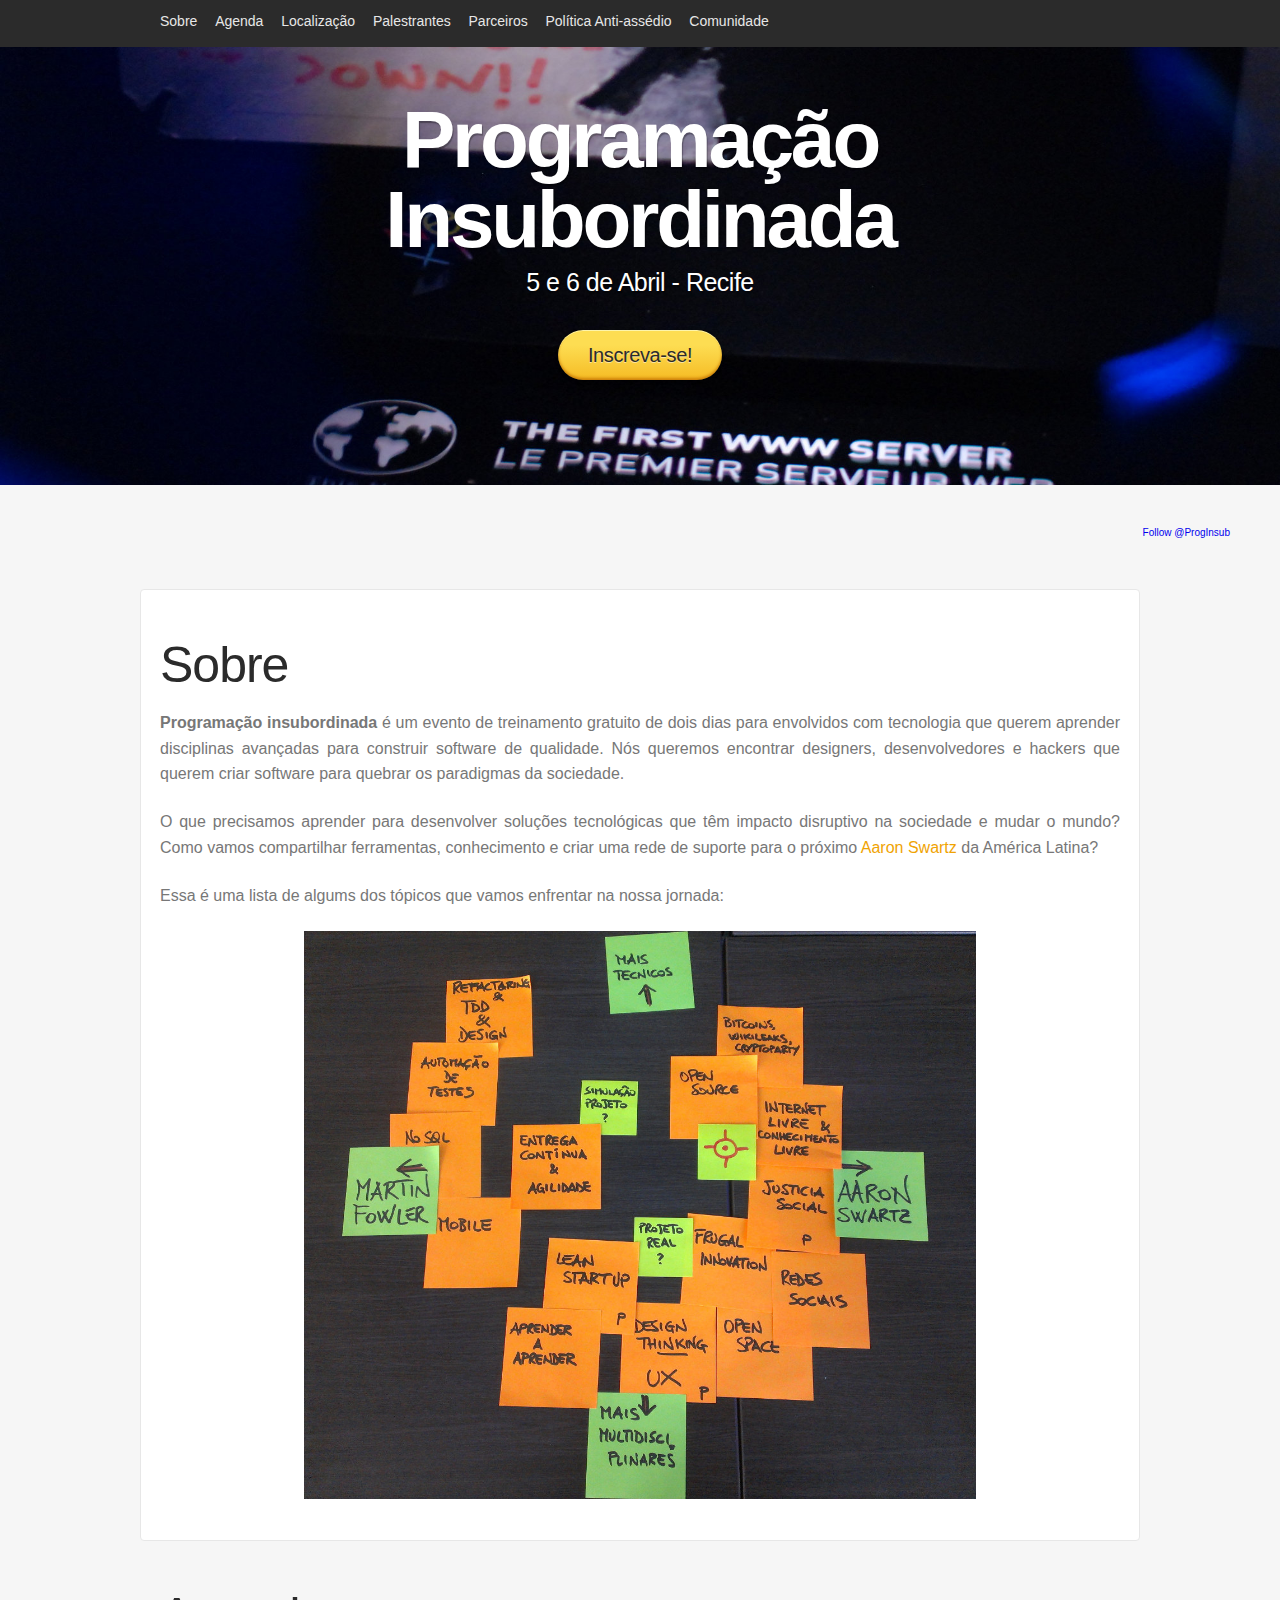
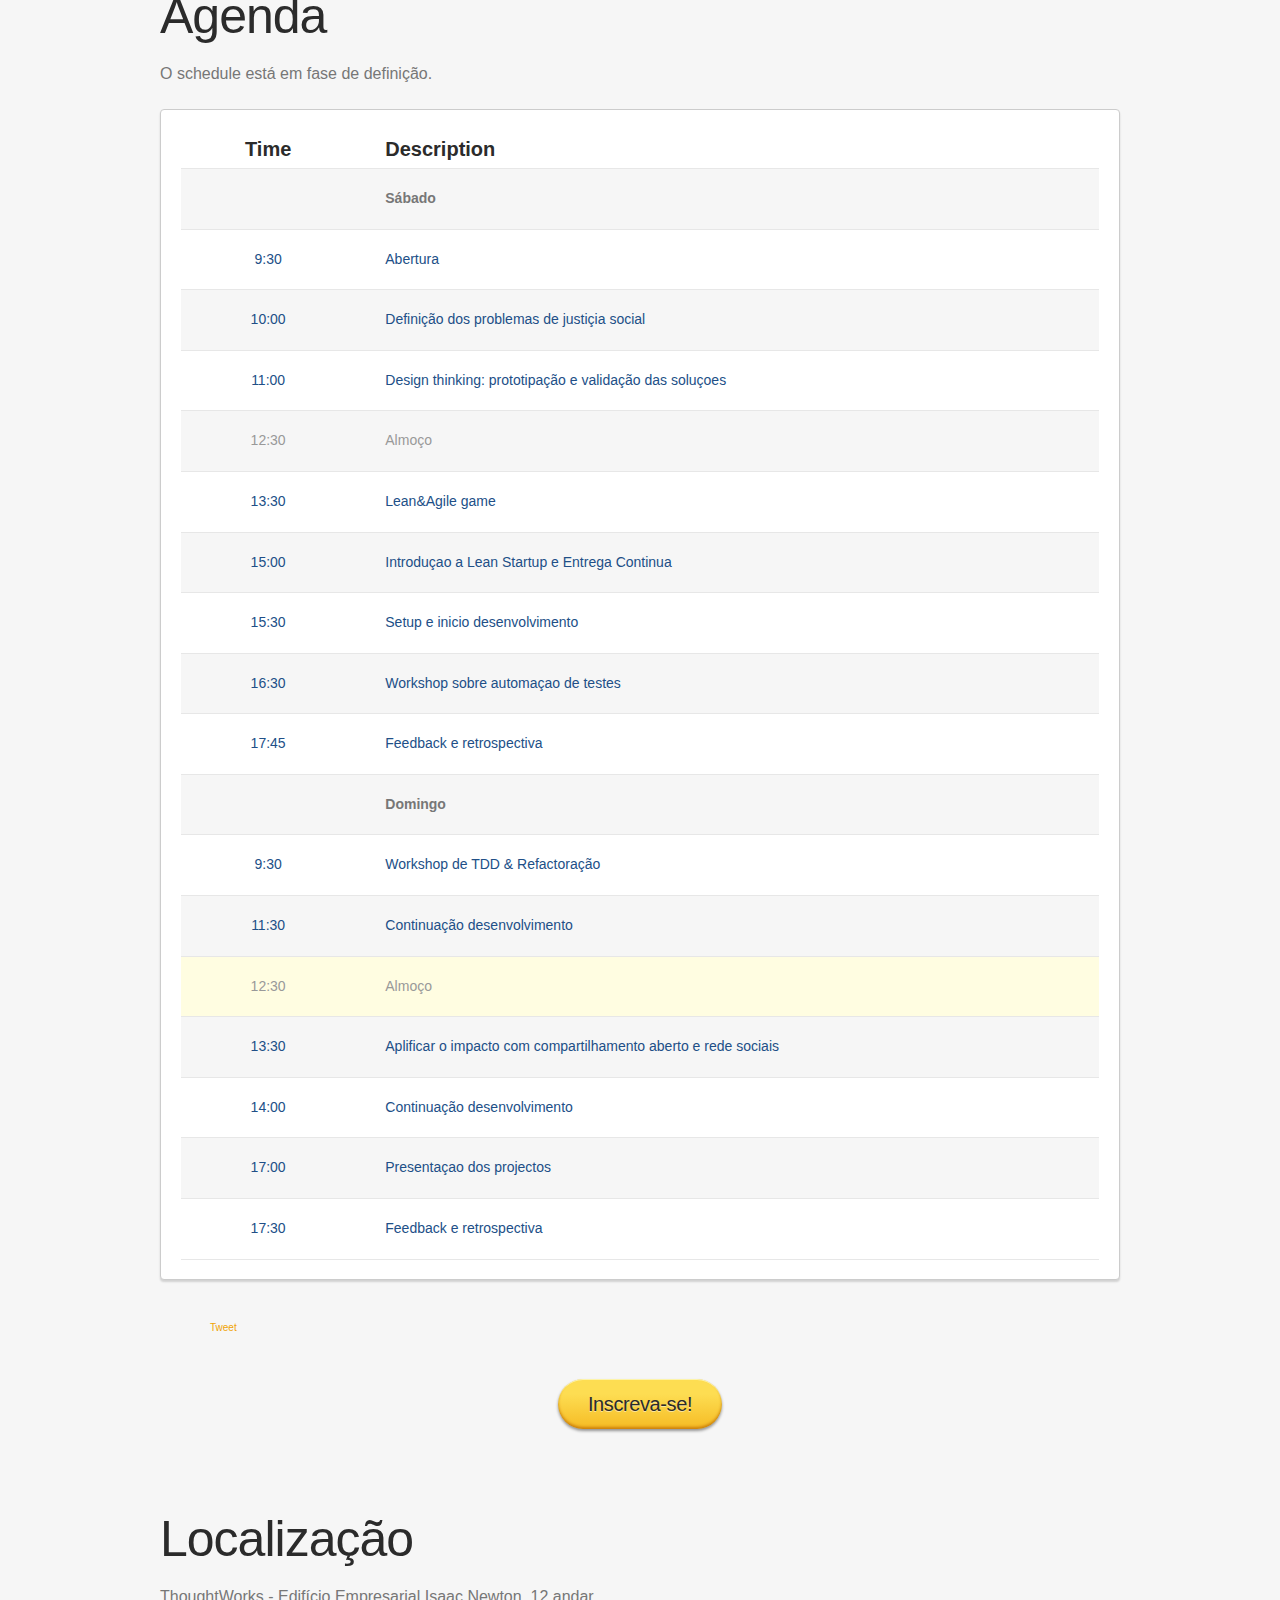
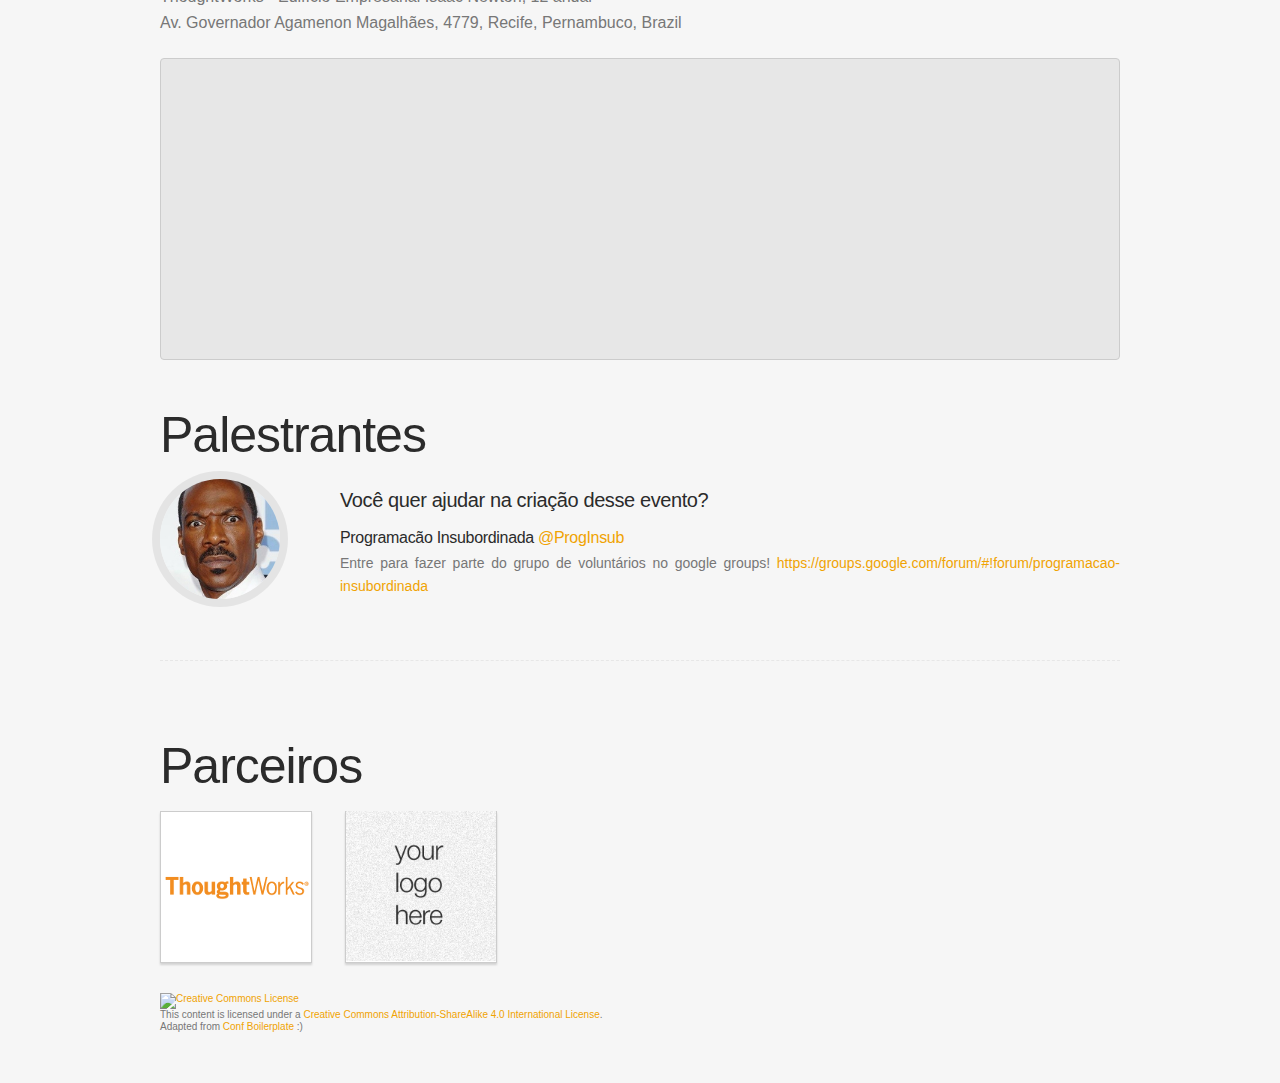
==== commit 8cbb6e34: "Added Free/Gratuito" ====
--- a/index.html
+++ b/index.html
@@ -122,7 +122,9 @@
 
   <section class="about" id="about">
     <h2 class="section-title">Sobre</h2>
-<p itemprop="description"><strong>Programação insubordinada</strong> é um evento de treinamento de dois dias para envolvidos com tecnologia que querem aprender disciplinas avançadas para construir software de qualidade. Nós queremos encontrar designers, desenvolvedores e hackers que querem criar software para quebrar os paradigmas da sociedade.</p>
+<p itemprop="description"><strong>Programação insubordinada</strong> é um evento de treinamento gratuito de dois dias para envolvidos com tecnologia que querem aprender disciplinas avançadas para construir software de qualidade. Nós queremos encontrar designers, desenvolvedores e hackers que querem criar software para quebrar os paradigmas da sociedade.</p>
+
+<!--<p class="quote">"Aprende as regras como um profissional,<br/> para que possas quebrá-los como um artista"<br/> - Pablo Picasso - </p>-->
 
 <p>O que precisamos aprender para desenvolver soluções tecnológicas que têm impacto disruptivo na sociedade e mudar o mundo? Como vamos compartilhar ferramentas, conhecimento e criar uma rede de suporte para o próximo <a href="https://en.wikipedia.org/wiki/Aaron_Swartz">Aaron Swartz</a> da América Latina?</p>
 
--- a/themes/yellow-swan/css/main.css
+++ b/themes/yellow-swan/css/main.css
@@ -70,6 +70,7 @@
 .call-action-area .call-action-link,.btn{position:relative;top:-5px;cursor:pointer;display:inline-block;padding:15px 30px;font-size:2em;line-height:1em;vertical-align:center;letter-spacing:-0.02em;-webkit-transition:all 0.3s ease-out;-moz-transition:all 0.3s ease-out;-ms-transition:all 0.3s ease-out;-o-transition:all 0.3s ease-out;transition:all 0.3s ease-out;}
 .call-action-area .call-action-link:hover,.call-action-area .call-action-link:focus,.btn:hover,.btn:focus{top:0;}
 .about{padding:19px;margin:0 -20px 0;}
+.quote{font-family:serif;font-style:italic;font-size:2em;width:70%;margin-left:150px;margin-right:150px;align:center;}
 .topicos{text-align:center;}.topicos img{width:70%;}
 .speakers-item{position:relative;min-height:180px;padding-left:180px;margin-bottom:30px;border-bottom:1px dashed #e7e7e7;}
 .speaker-photo{position:absolute;top:0;left:0;display:block;width:120px;height:120px;}
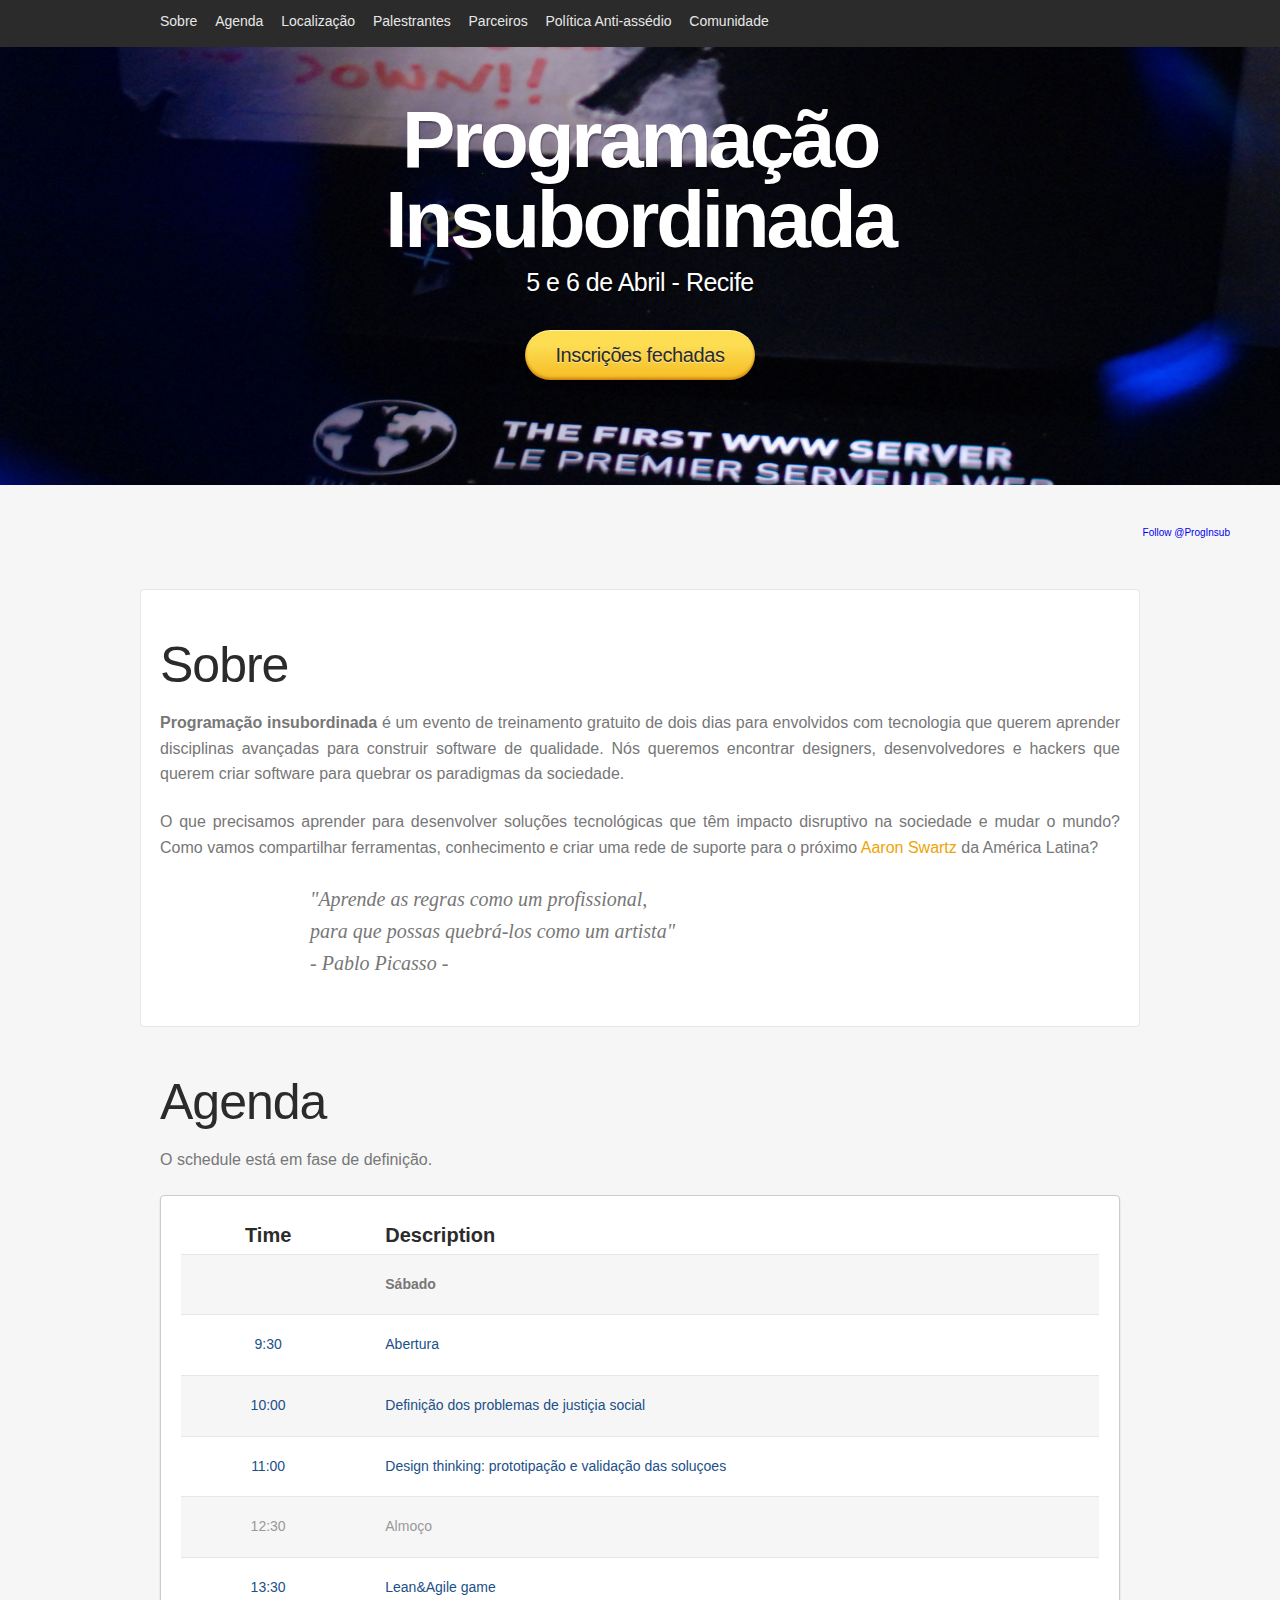
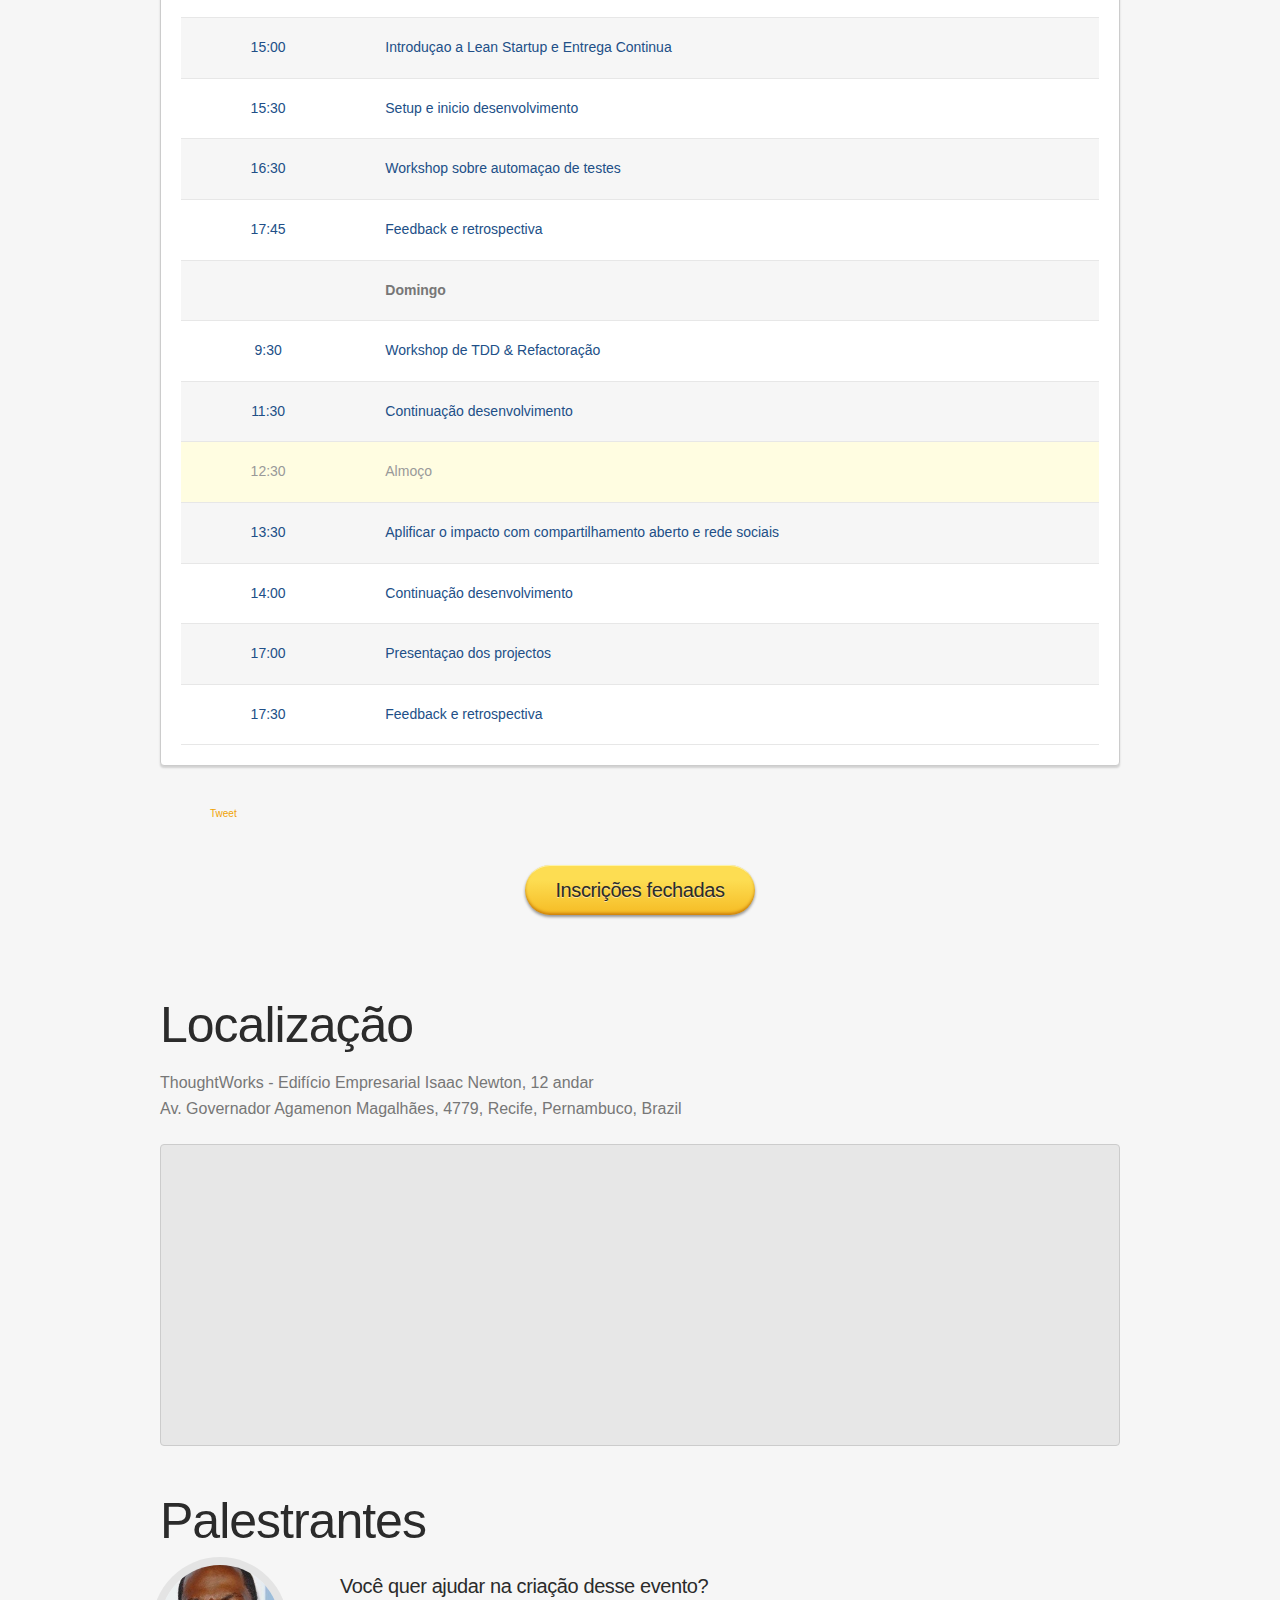
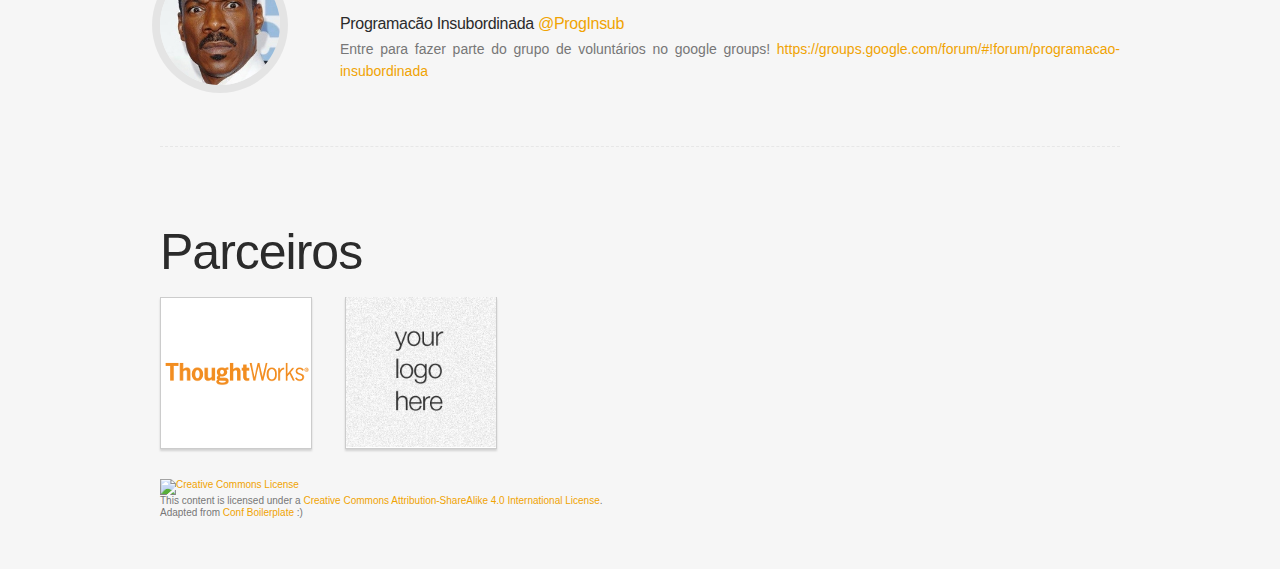
==== commit 8bd0bf79: "Removed registration link, added Picasso quote" ====
--- a/index.html
+++ b/index.html
@@ -97,7 +97,7 @@
         
 
         
-          <a href="https://programacaoinsubordinada.wufoo.com/forms/z1jyofql1l96g7m/" class="call-action-link" title="Inscreva-se!">Inscreva-se!</a>
+          <a href="#" class="call-action-link" title="Inscrições fechadas">Inscrições fechadas</a>
         
       </div>
     
@@ -124,12 +124,12 @@
     <h2 class="section-title">Sobre</h2>
 <p itemprop="description"><strong>Programação insubordinada</strong> é um evento de treinamento gratuito de dois dias para envolvidos com tecnologia que querem aprender disciplinas avançadas para construir software de qualidade. Nós queremos encontrar designers, desenvolvedores e hackers que querem criar software para quebrar os paradigmas da sociedade.</p>
 
-<!--<p class="quote">"Aprende as regras como um profissional,<br/> para que possas quebrá-los como um artista"<br/> - Pablo Picasso - </p>-->
-
 <p>O que precisamos aprender para desenvolver soluções tecnológicas que têm impacto disruptivo na sociedade e mudar o mundo? Como vamos compartilhar ferramentas, conhecimento e criar uma rede de suporte para o próximo <a href="https://en.wikipedia.org/wiki/Aaron_Swartz">Aaron Swartz</a> da América Latina?</p>
 
-<p>Essa é uma lista de algums dos tópicos que vamos enfrentar na nossa jornada:</p>
-<p class="topicos"><img src="themes/yellow-swan/img/topics.jpg" alt="Os tópicos do evento"/></p>
+<p class="quote">"Aprende as regras como um profissional,<br/> para que possas quebrá-los como um artista"<br/> - Pablo Picasso - </p>
+
+<!--<p>Essa é uma lista de algums dos tópicos que vamos enfrentar na nossa jornada:</p>
+<p class="topicos"><img src="themes/yellow-swan/img/topics.jpg" alt="Os tópicos do evento"/></p>-->
   </section>
 
   <!-- / ABOUT -->
@@ -307,7 +307,7 @@
       
 
       
-        <a href="https://programacaoinsubordinada.wufoo.com/forms/z1jyofql1l96g7m/" class="call-action-link" title="Inscreva-se!">Inscreva-se!</a>
+        <a href="#" class="call-action-link" title="Inscrições fechadas">Inscrições fechadas</a>
       
     </div>
   
